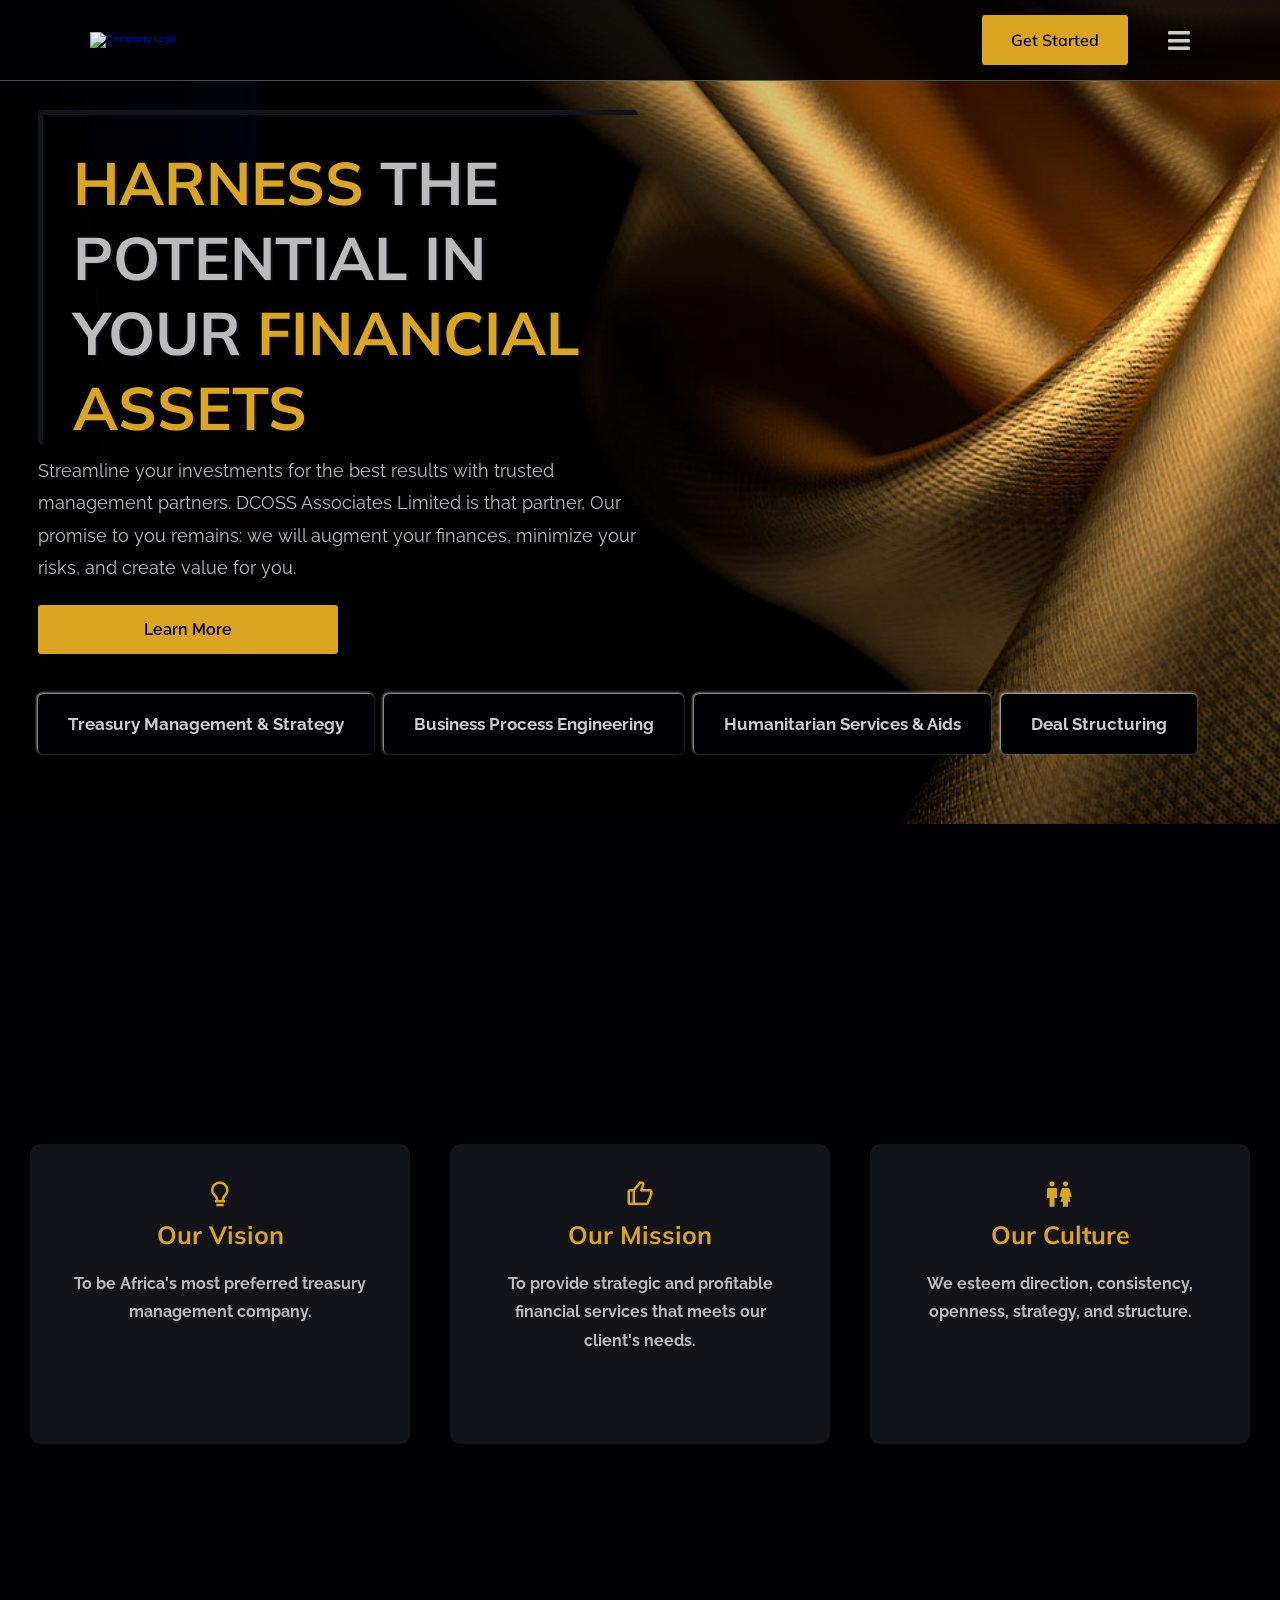
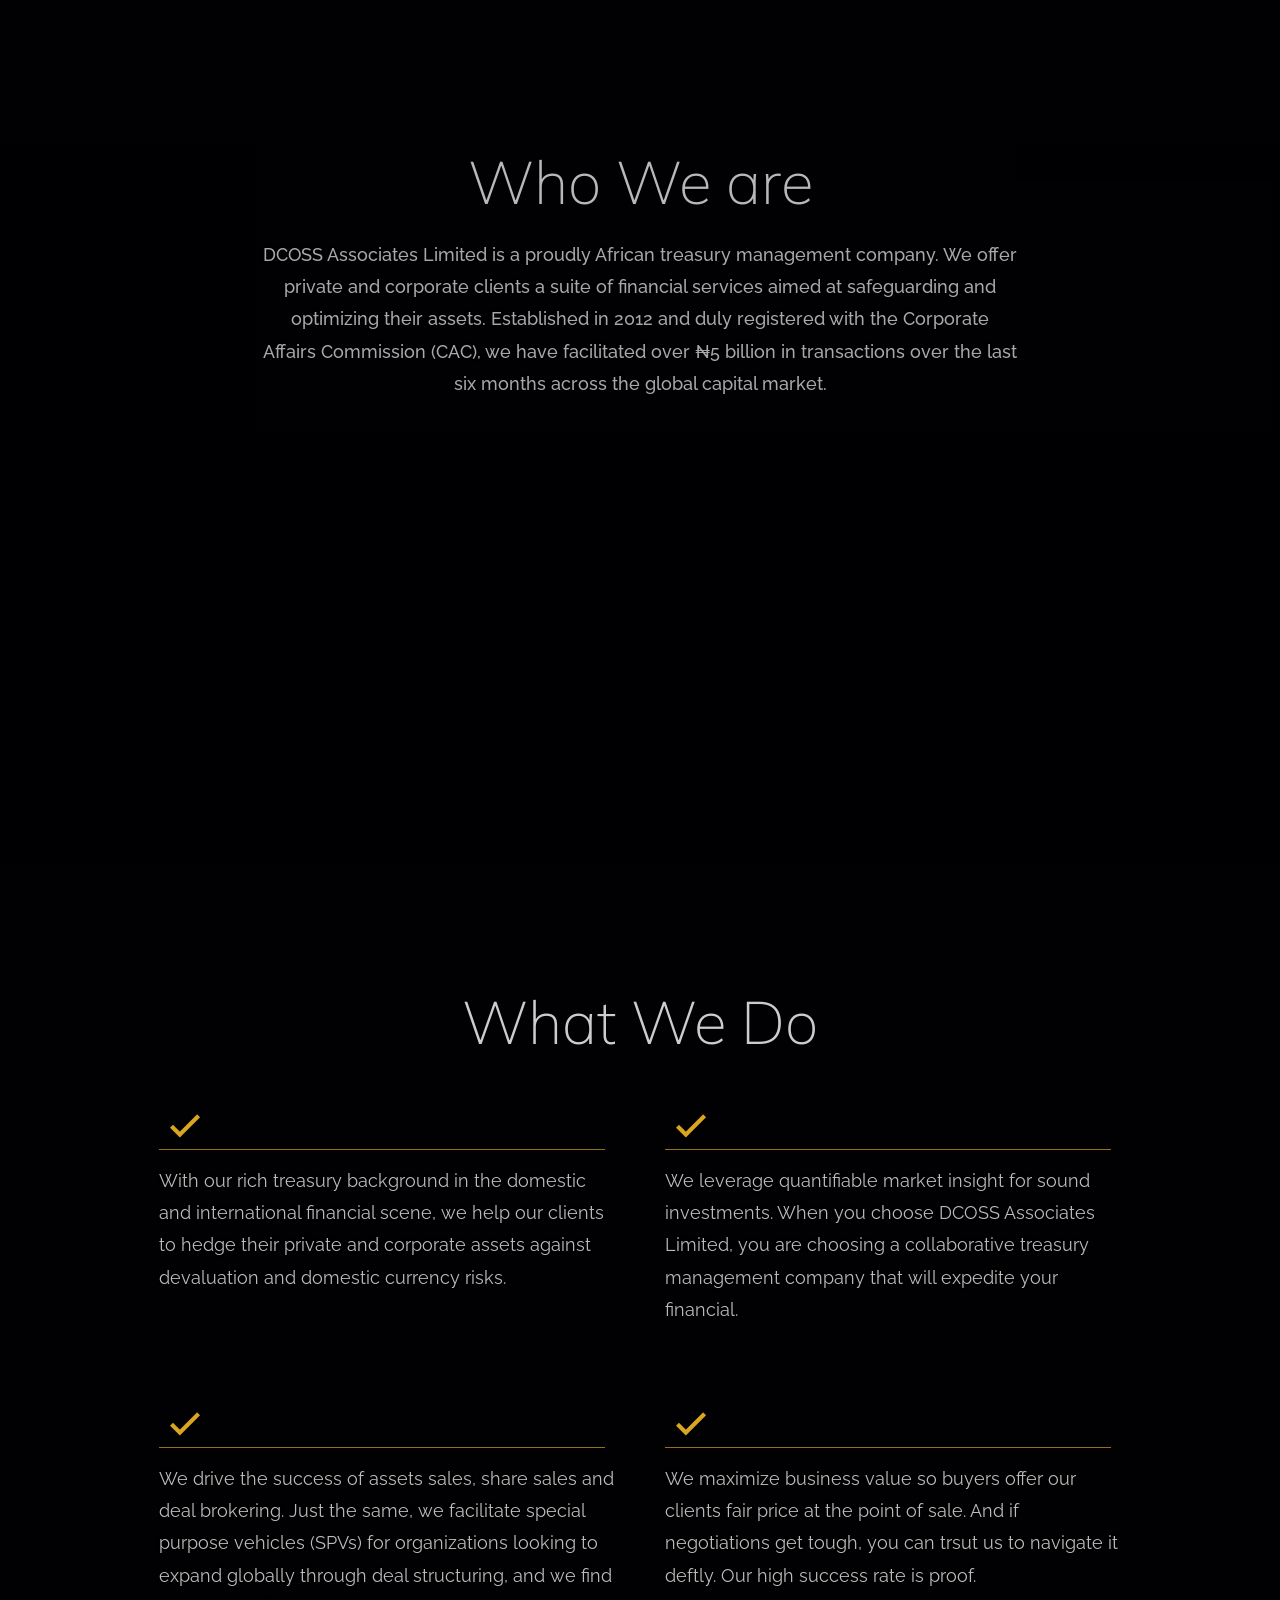
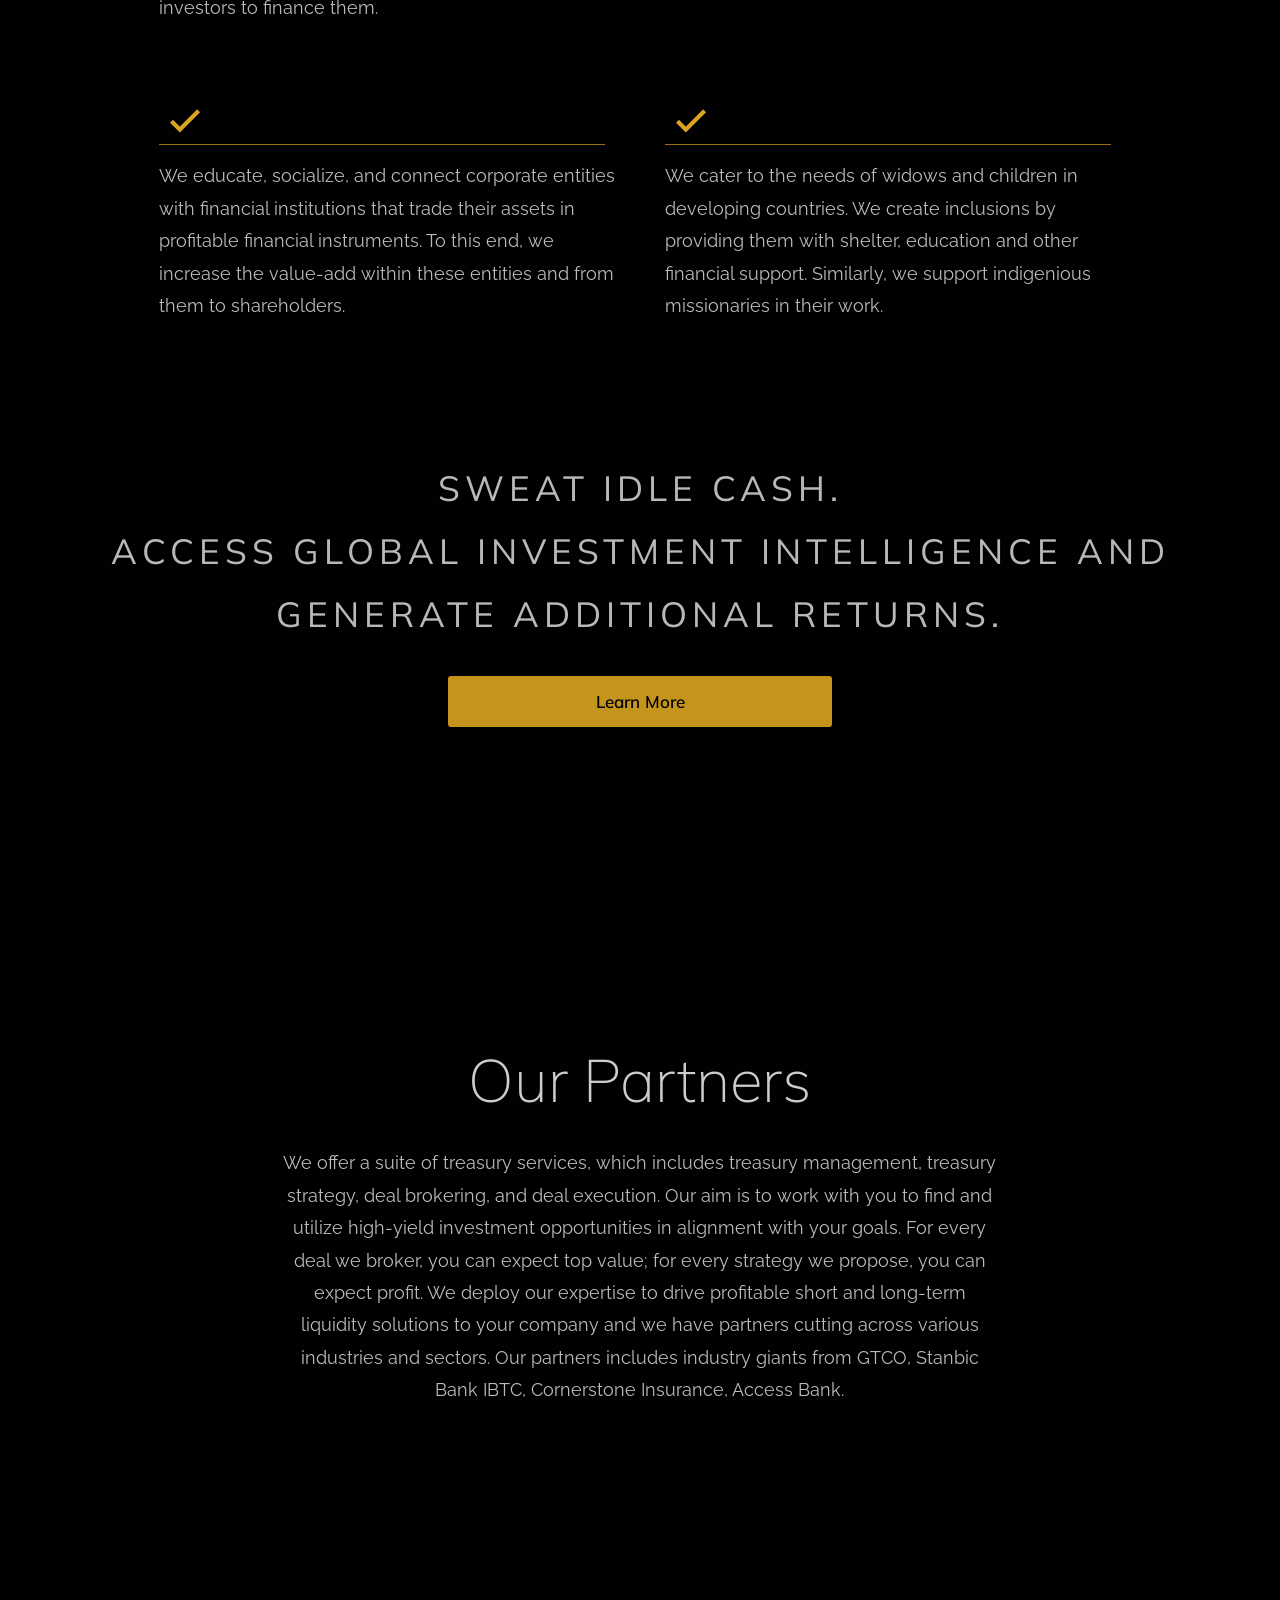
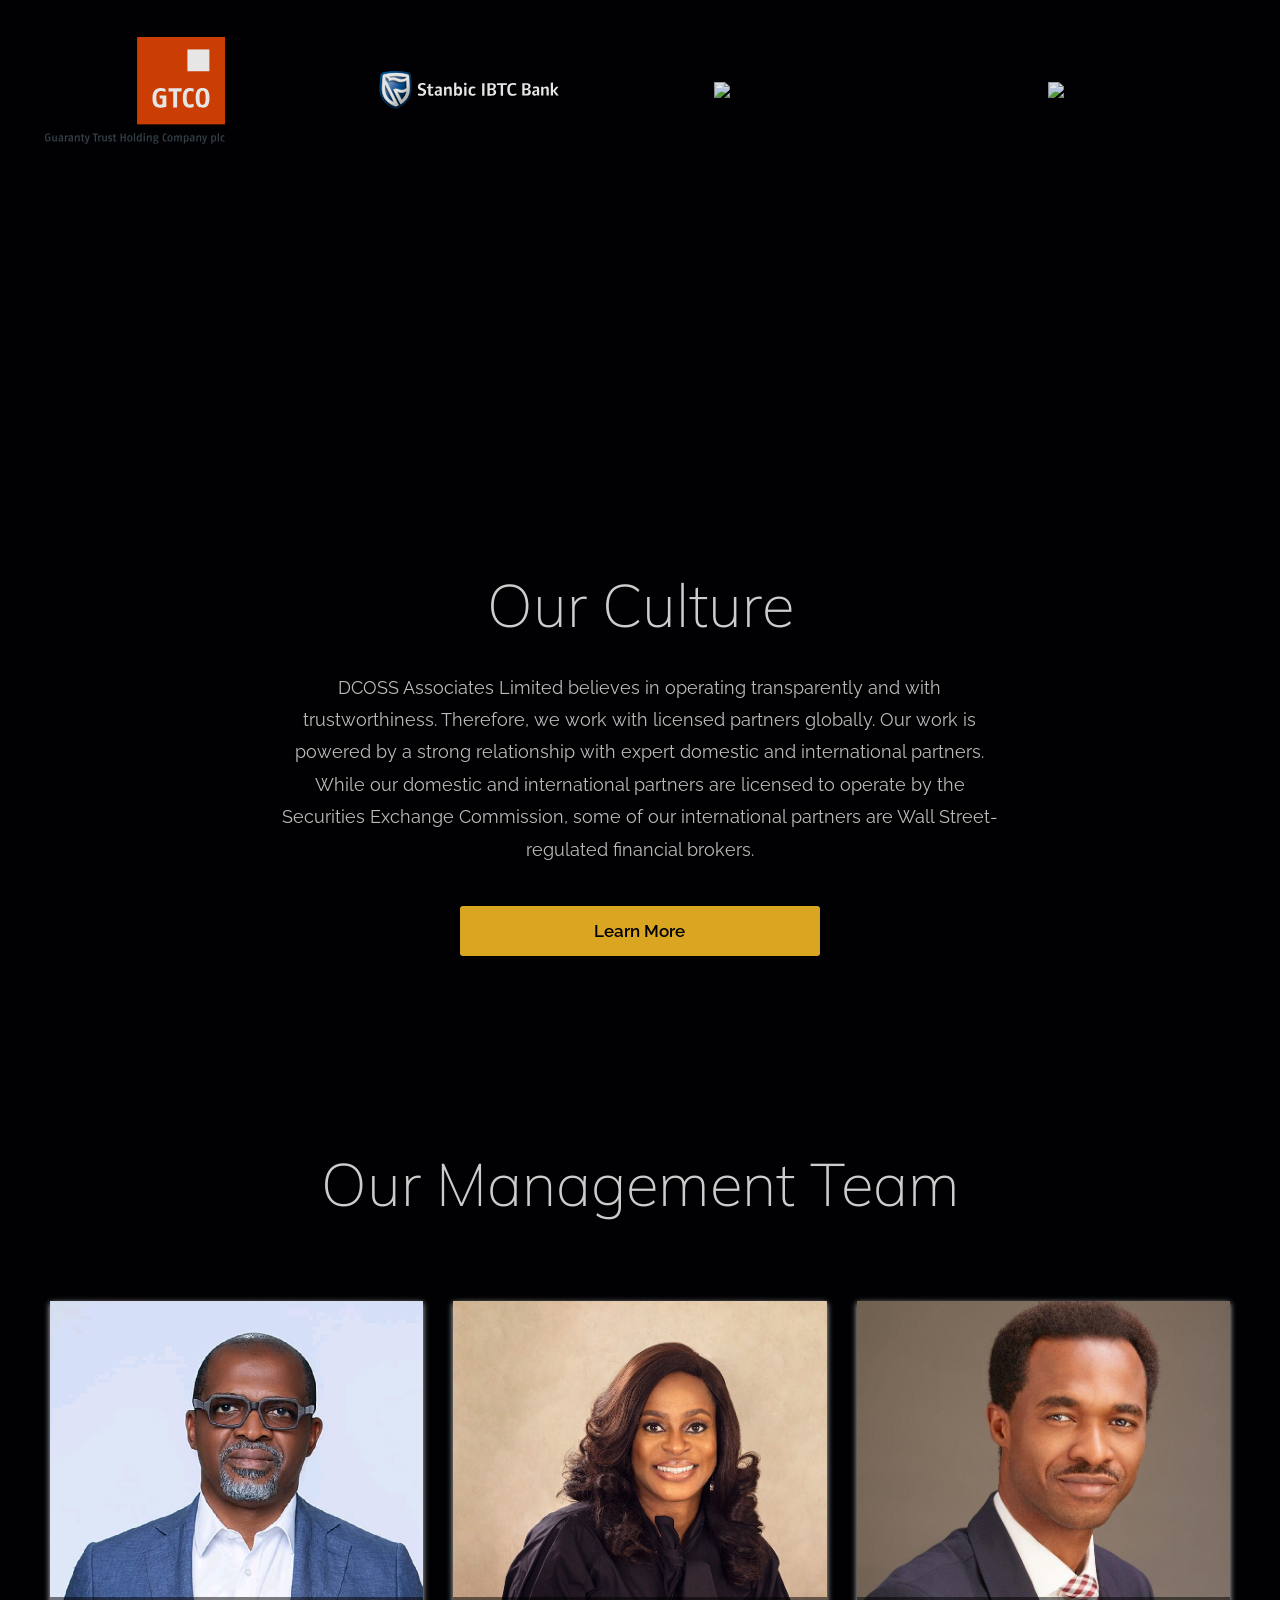
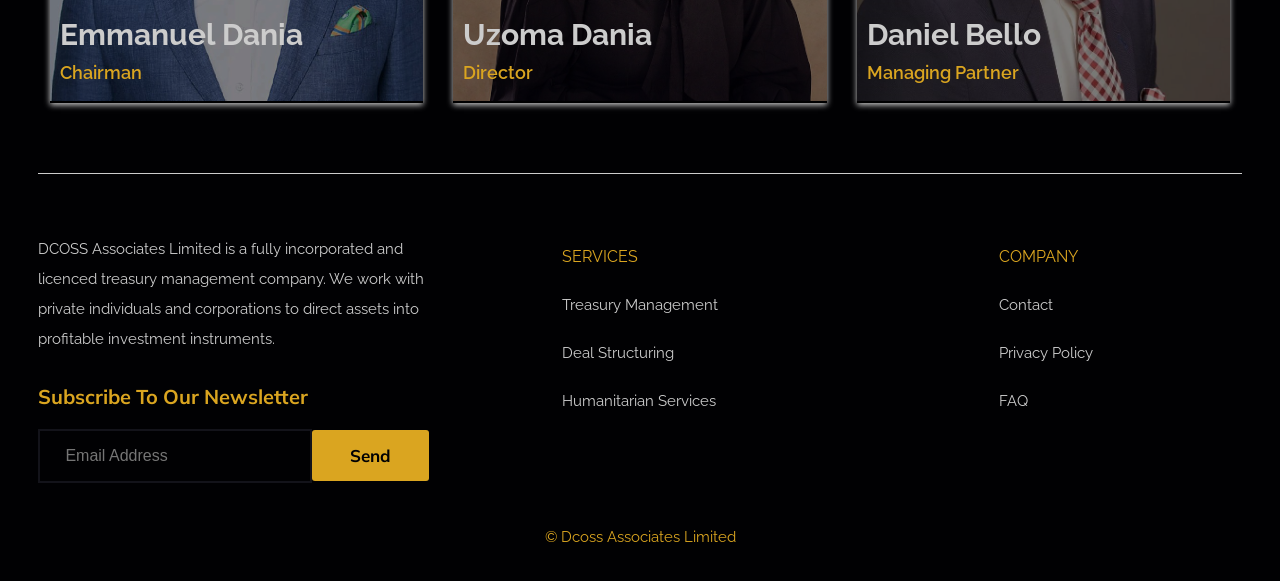
==== index.html @ e819642c "fix" ====
<!DOCTYPE html>
<html lang="en">
  <head>
    <meta charset="UTF-8" />
    <meta http-equiv="X-UA-Compatible" content="IE=edge" />
    <meta name="viewport" content="width=device-width, initial-scale=1.0" />
    <title>Home - DCOSS Associates Limited</title>

    <!-- FAVICON -->
    <link
      rel="shortcut icon"
      href="https://i.ibb.co/5c5N3TT/favicon-32x32.png"
      type="image/x-icon"
    />
    <!-- font awesome cdn link  -->
    <link
      rel="stylesheet"
      href="https://cdnjs.cloudflare.com/ajax/libs/font-awesome/5.15.4/css/all.min.css"
    />
    <!-- boxiconx -->
    <link
      href="https://unpkg.com/boxicons@2.1.2/css/boxicons.min.css"
      rel="stylesheet"
    />

    <!-- custom css file link  -->
    <link rel="stylesheet" href="styles.css" />
    <!-- AOS -->
    <link rel="stylesheet" href="https://unpkg.com/aos@next/dist/aos.css" />
  </head>
  <body>
    <!-- Button Tag -->
    <button onclick="topFunction()" id="myBtn" title="Go to top">
      <i class="bx bxs-chevron-up"></i>
    </button>
    <!-- header section starts  -->
    <header class="header">
      <a href="#" class="logo">
        <img src="https://i.ibb.co/BCGMv5b/dc.png" alt="Company Logo" />
      </a>

      <nav class="navbar">
        <div class="effect">
          <a href="index.html">Home</a>
          <a href="Aboutus.html">About Us</a>
          <a href="Services.html">Services</a>
          <a href="Contact.html">Contact</a>
          <div class="icons2-btn">
            <a href="Contact.html">Get Started</a>
          </div>
        </div>
      </nav>

      <div class="icons">
        <div class="fas fa-envelope" id="search-btn"></div>
        <div class="icons-btn" id="cart-btn">Get Started</div>
        <div class="fas fa-bars" id="menu-btn"></div>
      </div>

      <div class="search-form">
        <p>
          Contact
          <a href="Contact.html">teams@dcossassociates</a>
        </p>
      </div>
    </header>
    <!-- header section ends -->

    <!-- home section starts  -->
    <section class="home" id="home">
      <div class="content">
        <h3>
          <span>Harness</span> the potential in your
          <span>financial assets</span>
        </h3>
        <p>
          Streamline your investments for the best results with trusted
          management partners. DCOSS Associates Limited is that partner, Our
          promise to you remains: we will augment your finances, minimize your
          risks, and create value for you.
        </p>
        <button class="btn">Learn More</button>
      </div>
      <div class="btn-2-width">
        <a href="Treasury.html" class="btn-2">Treasury Management & Strategy</a>
        <a href="Business.html" class="btn-2">Business Process Engineering</a>
        <a href="#" class="btn-2">Humanitarian Services & Aids</a>
        <a href="Deals.html" class="btn-2">Deal Structuring</a>
      </div>
    </section>
    <!-- home section ends -->

    <div class="img-one-boxes" data-aos="fade-left">
      <div class="box">
        <i class="bx bx-bulb"></i>
        <h3>Our Vision</h3>
        <p class="box-text">
          To be Africa's most preferred treasury management company.
        </p>
      </div>
      <div class="box">
        <i class="bx bx-like"></i>
        <h3>Our Mission</h3>

        <p class="box-text">
          To provide strategic and profitable financial services that meets our
          client's needs.
        </p>
      </div>
      <div class="box">
        <i class="bx bx-male-female"></i>
        <h3>Our Culture</h3>
        <p class="box-text">
          We esteem direction, consistency, openness, strategy, and structure.
        </p>
      </div>
    </div>
    <!-- parallax one -->
    <div class="img-one">
      <div class="img-one-text">
        <div>
          <span class="border"> Who We are</span>
          <p>
            DCOSS Associates Limited is a proudly African treasury management
            company. We offer private and corporate clients a suite of financial
            services aimed at safeguarding and optimizing their assets.
            Established in 2012 and duly registered with the Corporate Affairs
            Commission (CAC), we have facilitated over &#8358;5 billion in
            transactions over the last six months across the global capital
            market.
          </p>
        </div>
      </div>
    </div>

    <section
      class="section-light"
      data-aos="fade-up"
      data-aos-easing="linear"
      data-aos-duration="1500"
    >
      <h2>What We Do</h2>

      <div class="section-light-content">
        <p>
          <i class="bx bx-check"></i>
          With our rich treasury background in the domestic and international
          financial scene, we help our clients to hedge their private and
          corporate assets against devaluation and domestic currency risks.
        </p>
        <p>
          <i class="bx bx-check"></i>
          We leverage quantifiable market insight for sound investments. When
          you choose DCOSS Associates Limited, you are choosing a collaborative
          treasury management company that will expedite your financial.
        </p>
        <p>
          <i class="bx bx-check"></i>
          We drive the success of assets sales, share sales and deal brokering.
          Just the same, we facilitate special purpose vehicles (SPVs) for
          organizations looking to expand globally through deal structuring, and
          we find investors to finance them.
        </p>
        <p>
          <i class="bx bx-check"></i>
          We maximize business value so buyers offer our clients fair price at
          the point of sale. And if negotiations get tough, you can trsut us to
          navigate it deftly. Our high success rate is proof.
        </p>
        <p>
          <i class="bx bx-check"></i>
          We educate, socialize, and connect corporate entities with financial
          institutions that trade their assets in profitable financial
          instruments. To this end, we increase the value-add within these
          entities and from them to shareholders.
        </p>
        <p>
          <i class="bx bx-check"></i>
          We cater to the needs of widows and children in developing countries.
          We create inclusions by providing them with shelter, education and
          other financial support. Similarly, we support indigenious
          missionaries in their work.
        </p>
      </div>
    </section>

    <!-- parallax two -->
    <div class="img-two">
      <div class="img-two-text">
        <p>
          Sweat idle cash. <br />
          Access global investment intelligence and generate additional returns.
        </p>
        <button class="btn">Learn More</button>
      </div>
    </div>

    <section class="section-dark">
      <h2>Our Partners</h2>
      <p>
        We offer a suite of treasury services, which includes treasury
        management, treasury strategy, deal brokering, and deal execution. Our
        aim is to work with you to find and utilize high-yield investment
        opportunities in alignment with your goals. For every deal we broker,
        you can expect top value; for every strategy we propose, you can expect
        profit. We deploy our expertise to drive profitable short and long-term
        liquidity solutions to your company and we have partners cutting across
        various industries and sectors. Our partners includes industry giants
        from GTCO, Stanbic Bank IBTC, Cornerstone Insurance, Access Bank.
      </p>
    </section>

    <!-- parallax 3/ PARTNERS SECTION -->
    <div class="img-three">
      <div class="img-three-text">
        <span>Partners</span>
        <img src="/Images/gtco.svg" alt="GT Bank Logo" />
        <img src="/Images/standard ibtc.svg" alt="Standard IBTC Bank Logo" />
        <img
          src="https://i.ibb.co/HzshDGs/corner-stone.png"
          alt="Cornerstone Insurance Logo"
        />
        <img
          src="https://i.ibb.co/BGTQLcR/access-bank.webp"
          alt="Access Bank Logo"
          class="access"
        />
      </div>
    </div>

    <section class="section-dark">
      <h2>Our Culture</h2>
      <p class="section-dark-title">
        DCOSS Associates Limited believes in operating transparently and with
        trustworthiness. Therefore, we work with licensed partners globally. Our
        work is powered by a strong relationship with expert domestic and
        international partners. While our domestic and international partners
        are licensed to operate by the Securities Exchange Commission, some of
        our international partners are Wall Street-regulated financial brokers.
      </p>
      <div class="section-dark-link">
        <button class="btn">Learn More</button>
      </div>
    </section>
    <!-- Parralax Section Ends-->

    <!-- SECTION LEADERS -->
    <div class="wrapper_header">
      <span>Our Management Team</span>
    </div>
    <div class="wrapper">
      <!--membre 1-->
      <div class="membre">
        <img src="/Images/new.jpg" alt="" />

        <div class="info">
          <h5 class="name">Emmanuel Dania</h5>
          <p class="job">Chairman</p>
        </div>

        <div class="overly top">
          <div class="middle">
            <!-- <h5 class="name">Emmanuel Dania</h5>
            <p class="job">Chairman</p> -->
            <p class="text">
              Mr Emmanuel Dania is the CEO of AmouroG Oil & Gas and the co-
              founder of Astral Media an augmented reality branding company for
              presidential campaign which won an award for the best technology
              solution for 2015 Presidential Election at the Silicon valley. He
              is a member on the board of many companies and brings his wealth
              of experience to the growth of these organisations.
            </p>

            <div class="social-icones">
              <a href="#" class="icon">
                <i class="bx bxl-linkedin"></i>
              </a>
              <a href="#" class="icon">
                <i class="bx bx-envelope"></i>
              </a>
            </div>
          </div>
        </div>
      </div>

      <!--membre 2-->
      <div class="membre">
        <div class="img">
          <img src="/Images/partner (1).jpeg" alt="" class="img" />
        </div>
        <div class="info">
          <h5 class="name">Uzoma Dania</h5>
          <p class="job">Director</p>
        </div>
        <div class="overly left">
          <div class="middle">
            <!-- <h5 class="name">Aya Smith</h5>
            <p class="job">Web Designer</p> -->
            <p class="text">
              Mrs. Uzoma Dania holds an MBA with honors, an LLM with honors, and
              a Bachelor of Laws. She has been instrumental in improving
              business performance in a wide range of sectors, including oil and
              gas, electricity and energy, commodities, and financial services.
              She has worked with Stanbic Bank IBTC, FBN UK, and currently
              Renmoney. Her portfolio also covers regional operations, business
              development, risk management, financial analysis and management,
              team leadership, and customer service.
            </p>

            <div class="social-icones">
              <a href="https://www.linkedin.com/in/uzomadania/" class="icon">
                <i class="bx bxl-linkedin"></i>
              </a>
              <a href="#" class="icon">
                <i class="bx bx-envelope"></i>
              </a>
            </div>
          </div>
        </div>
      </div>

      <!--membre 3-->
      <div class="membre">
        <img src="/Images/Managing-partne.jpg" alt="" />

        <div class="info to-top">
          <h5 class="name">Daniel Bello</h5>
          <p class="job">Managing Partner</p>
        </div>
        <div class="overly bottom">
          <div class="middle">
            <!-- <h5 class="name">Aya Smith</h5>
            <p class="job">Web Designer</p> -->
            <p class="text">
              He is a Harvard-certified innovation and strategy manager, a
              Chartered Financial Analyst, and an award-winning Treasury dealer
              (2008). For over 12 years, he has excelled in Treasury and Finance
              matters in various Nigerian banks, having interned at UBS
              Switzerland in Foreign exchange and Treasury management. He's a
              Harvard-educated professional. Daniel is enthusiastic about
              financial analytics, he is accredited by the World Council of
              Credit Unions.
            </p>

            <div class="social-icones">
              <a href="https://www.linkedin.com/in/daniel-bello-a9b6b76b/" class="icon">
                <i class="bx bxl-linkedin"></i>
              </a>
              <a href="#" class="icon">
                <i class="bx bx-envelope"></i>
              </a>
            </div>
          </div>
        </div>
      </div>
    </div>
    <!-- SECTION LEADERS -->

    <!-- footer section starts  -->
    <section class="footer">
      <!-- GRID LAYOUT FOR FOOTER -->
      <div class="grid">
        <div class="footer_write">
          <p>
            DCOSS Associates Limited is a fully incorporated and licenced
            treasury management company. We work with private individuals and
            corporations to direct assets into profitable investment
            instruments.
          </p>

          <form action="https://formspree.io/f/xaykkoev" method="POST">
            <h3>Subscribe To Our Newsletter</h3>

            <div class="input">
              <input
                class="input-text"
                type="email"
                name="email"
                placeholder="Email Address"
                required
              />
              <button>Send</button>
            </div>
          </form>
        </div>

        <div class="grid-2">
          <ul>
            <li class="one">Services</li>
            <li>Treasury Management</li>
            <li>Deal Structuring</li>
            <li>Humanitarian Services</li>
            <!-- <li>Business Process Engineering</li> -->
          </ul>
        </div>

        <div class="grid-3">
          <ul>
            <li class="one">Company</li>
            <li><a href="/Contact.html">Contact</a></li>
            <li><a href="/privacypolicy.html">Privacy Policy</a></li>
            <li><a href="/FAQ.html">FAQ</a></li>
          </ul>
        </div>
      </div>

      <div class="credit">&#169; Dcoss Associates Limited</div>
    </section>
    <!-- footer section ends -->

    <!-- custom js file link  -->
    <script src="script.js"></script>
    <!-- AOS -->
    <script src="https://unpkg.com/aos@next/dist/aos.js"></script>
    <script>
      AOS.init({
        offset: 200,
        duration: 800,
      });
    </script>
  </body>
</html>
---- styles.css ----
@import url("https://fonts.googleapis.com/css2?family=Raleway:ital,wght@0,100;0,200;0,300;0,400;0,500;0,600;0,700;0,800;0,900;1,100;1,200;1,300;1,400;1,500;1,600;1,700;1,800;1,900&display=swap");

@import url("https://fonts.googleapis.com/css2?family=Inter:wght@300;500;700;900&family=Mulish:wght@400;500;600;700;800;900&display=swap");
:root {
  --main-color: #daa520;
  --black: #13131a;
  --bg: #010103;
  --border: 0.1rem solid rgba(255, 255, 255, 0.3);
}

* {
  margin: 0;
  padding: 0;
  box-sizing: border-box;
  outline: none;
  border: none;
  text-decoration: none;
  transition: 0.2s linear;
}

html {
  font-size: 62.5%;
  overflow-x: hidden;
  scroll-padding-top: 9rem;
  scroll-behavior: smooth;
}

html::-webkit-scrollbar {
  width: 0.8rem;
}

html::-webkit-scrollbar-track {
  background: transparent;
}

html::-webkit-scrollbar-thumb {
  background: #ccc;
  border-radius: 5rem;
}

body {
  font-family: "Raleway", sans-serif;
  background: var(--bg);
}

section {
  padding: 2rem 3%;
}

input:-webkit-autofill,
input:-webkit-autofill:hover,
input:-webkit-autofill:focus,
input:-webkit-autofill:active {
  transition: background-color 5000s ease-in-out 0s;
  -webkit-text-fill-color: #ccc !important;
}

#myBtn {
  display: none;
  position: fixed;
  bottom: 20px;
  right: 30px;
  z-index: 99;
  border: none;
  outline: none;
  background: transparent;
  color: #daa520;
  font-weight: bold;
  cursor: pointer;
  padding: 3px;
  border-radius: 50%;
  border: 1px solid #daa52099;
}

#myBtn i {
  font-size: 3.5rem;
}

#myBtn:hover {
  border: 1px solid #daa520;
  transform: scale(1.05);
}

.heading {
  text-align: center;
  color: #ccc;
  text-transform: uppercase;
  padding-bottom: 3.5rem;
  font-size: 4rem;
}

.heading h1 {
  font-family: "Mulish", sans-serif;
}

.heading span {
  color: var(--main-color);
  text-transform: uppercase;
}

.btn {
  margin-top: 1rem;
  display: inline-block;
  padding: 0.9rem 3rem;
  font-size: 1.7rem;
  font-weight: bold;
  color: #010103;
  background: var(--main-color);
  border-radius: 3px;
  cursor: pointer;
}

.btn:hover {
  background: #daa520;
}

.btn-2-width {
  align-self: center;
  width: 100%;
  margin-top: 3rem;
  margin-bottom: 5rem;
}

.btn-2 {
  margin-top: 1rem;
  margin-right: 1rem;
  display: inline-block;
  padding: 2rem 3rem;
  font-size: 1.7rem;
  font-weight: bold;
  color: #ccc;
  background: #010103;
  border-radius: 5px;
  cursor: pointer;
  box-shadow: -1px -1px 3px #ccc;
  transition: 0.3s;
}

.btn-2:hover {
  color: #010103;
  background: #bbb;
  font-weight: bold;
}

/* HEADER SECTION */

.header {
  background: #010103e6;
  display: flex;
  align-items: center;
  justify-content: space-between;
  gap: 4rem;
  padding: 1.5rem 7%;
  border-bottom: var(--border);
  position: fixed;
  top: 0;
  left: 0;
  right: 0;
  z-index: 1000;
}

.header .logo img {
  height: 6rem;
  margin-right: 9rem;
}

.header .navbar a {
  font-family: "Mulish", sans-serif;
  margin: 0 1rem;
  font-size: 1.7rem;
  color: #daa520;
}

.header .navbar a:hover {
  color: var(--main-color);
  border-bottom: 0.1rem solid var(--main-color);
  padding-bottom: 0.5rem;
}

.header .navbar .icons-btn {
  display: none;
}

.header .icons {
  display: flex;
  align-items: center;
  justify-content: center;
}

.header .icons div {
  color: #ccc;
  cursor: pointer;
  font-size: 2.5rem;
  margin-left: 2rem;
}

.header .icons div:hover {
  color: var(--main-color);
}

.header .icons .icons-btn {
  margin: 0 1rem;
  padding: 1rem 2.9rem;
  border-radius: 3px;
  font-size: 1.6rem;
  font-weight: 600;
  background-color: #ccc;
  color: #010103;
  transition: 0.2s ease;
}

.header .icons .icons-btn:hover {
  background-color: #daa520dd;
  color: #010103;
}

.header .search-form {
  position: absolute;
  top: 115%;
  right: 7%;
  background-color: #daa520;
  color: #ccc;
  display: flex;
  align-items: center;
  transform: scaleY(0);
  transform-origin: top;
  height: 35%;
  width: 25%;
  font-size: 1rem;
  color: #ccc;
  padding: 3rem 1rem;
  text-transform: none;
}

.header .search-form.active {
  transform: scaleY(1);
}

.header .search-form p {
  text-align: left;
  opacity: 1;
  color: #010103;
  font-size: 2rem;
}

.header .search-form p a {
  text-decoration: none;
  color: #010103;
  transition: 0.3s;
  padding: 0 2px;
}

.header .search-form label {
  cursor: pointer;
  font-size: 2.2rem;
  margin-right: 1.5rem;
  color: var(--black);
}

.header .search-form label:hover {
  color: var(--main-color);
}

.header .cart-items-container {
  position: absolute;
  top: 100%;
  right: -100%;
  height: calc(100vh - 9.5rem);
  width: 35rem;
  background: #bbb;
  padding: 0 1.5rem;
}

.header .cart-items-container.active {
  right: 0;
}

.header .cart-items-container .cart-item {
  position: relative;
  margin: 2rem 0;
  display: flex;
  align-items: center;
  gap: 1.5rem;
}

.header .cart-items-container .cart-item img {
  height: 6rem;
}

.header .cart-items-container .cart-item .content h3 {
  font-size: 2rem;
  color: var(--black);
  padding-bottom: 0.5rem;
}

.header .cart-items-container .btn {
  width: 100%;
  text-align: center;
}

/* HOME SECTION START */

.home {
  min-height: 100vh;
  display: flex;
  flex-direction: column;
  align-items: flex-start;
  background: url(/Images/here.jpg) no-repeat;
  background-blend-mode: darker;
  background-size: cover;
  background-position: center;
  margin-bottom: 3rem;
}

.home .content {
  max-width: 60rem;
}

.home .content h3 {
  margin-top: 9rem;
  font-size: 6rem;
  font-family: "Mulish", sans-serif;
  text-transform: uppercase;
  color: #bbb;
  text-shadow: 2px 1px 1px #13131a;
  border-left: 5px solid #13131a;
  border-top: 5px solid #13131a;
  padding-top: 30px;
  padding-left: 30px;
  border-radius: 5px;
}

.home .content h3 span {
  margin-top: 7.9rem;
  font-size: 6rem;
  text-transform: uppercase;
  color: #daa520;
  text-shadow: 2px 1px 1px #13131a;
}

.home .content p {
  font-size: 1.8rem;
  font-weight: light;
  line-height: 1.8;
  padding: 1rem 0;
  color: #bbb;
  text-shadow: 1px 1px 1px #13131a;
}

.home .content .btn {
  padding: 1.5rem 2.9rem;
  border-radius: 3px;
  font-size: 1.6rem;
  font-weight: 600;
  color: #010103;
  background-color: #bbb;
  font-family: "Raleway", sans-serif;
  transition: 0.2s ease;
}

.home .content .btn:hover {
  background-color: #daa520dd;
  color: #010103;
}

/* Image one boxes */

.img-one-boxes {
  display: flex;
  justify-content: center;
  align-items: center;
  height: 80vh;
  padding-top: 2rem;
}

.img-one-boxes .box {
  background: #13131a;
  padding: 3.5rem;
  height: 300px;
  width: 380px;
  margin: 1rem 2rem;
  border-radius: 10px;
}

.img-one-boxes .box .box-text {
  font-size: 1.6rem;
  line-height: 1.8;
  color: #bbb;
  padding-bottom: 2rem;
  width: 100%;
  font-weight: bold;
  text-align: center;
}

.img-one-boxes .box h3 {
  text-align: center;
  color: #daa520;
  font-size: 2.5rem;
  margin-bottom: 2rem;
  font-family: "Mulish", sans-serif;
}

.img-one-boxes .box i {
  margin-bottom: 1rem;
  display: block;
  text-align: center;
  font-size: 3rem;
  color: #daa520;
}

.img-one-boxes .box:hover {
  background: rgba(59, 59, 64, 0.862);
}

/* Image one  */
.img-one {
  margin-top: 10rem;
  height: auto;
}

.img-one-text {
  margin: auto 6rem;
  text-align: center;
  display: flex;
  align-items: center;
  justify-content: center;
}

.img-one-text .border {
  color: #ccc;
  font-size: 6rem;
  font-family: "Mulish", sans-serif;
  font-weight: lighter;
  text-align: justify;
}

.img-one .img-one-text img {
  width: 40%;
  height: 50%;
}

.img-one .img-one-text p {
  font-size: 1.8rem;
  color: #bbb;
  text-shadow: 0 0 3px #000;
  text-align: center;
  width: 50%;
  margin: auto auto;
  margin-top: 2rem;
  font-weight: 500;
  line-height: 1.8;
}

.section-light {
  margin-top: 3rem;
  margin-bottom: 10rem;
  background-color: #010103;
}

.section-light-content {
  width: 80%;
  margin: auto;
  display: grid;
  grid-template-columns: repeat(2, 1fr);
  gap: 5rem;
}

.section-light h2 {
  color: #ccc;
  text-align: center;
  margin-bottom: 4rem;
  font-size: 6rem;
  font-weight: lighter;
  font-family: "Mulish", sans-serif;
}

.section-light .section-light-content p {
  color: #bbb;
  text-shadow: 0 0 3px #000;
  font-size: 1.8rem;
  text-align: left;
  height: 100%;
  line-height: 1.8;
  margin-bottom: 2rem;
}

.section-light .section-light-content p i {
  display: block;
  font-size: 5rem;
  color: #daa520;
  border-bottom: 1px solid #daa520b0;
  margin-right: 1rem;
  margin-bottom: 1.5rem;
}

.section-light .section-light-content img {
  width: 100%;
  height: 100%;
  border-radius: 10px;
}

/* SECTION DARK WHAT WE OFFER & WHO WE ARE */
.section-dark {
  background-color: #010103;
  margin-top: 8rem;
  margin-bottom: 8rem;
}

.section-dark h2 {
  color: #ccc;
  padding-top: 3rem;
  text-align: center;
  padding-bottom: 3rem;
  font-size: 6rem;
  font-family: "Mulish", sans-serif;
  font-weight: lighter;
}

.section-dark p {
  color: #bbb;
  width: 50%;
  margin: auto;
  text-shadow: 0 0 3px #000;
  padding-bottom: 3rem;
  font-size: 1.8rem;
  text-align: center;
  line-height: 1.8;
  padding-left: 3rem;
  padding-right: 3rem;
}

.section-dark-link .btn {
  display: block;
  margin-left: auto;
  margin-right: auto;
  padding: 0.8rem 2.9rem;
  border-radius: 3px;
  font-size: 1.6rem;
  font-weight: 600;
  color: #010103;
  background-color: #bbb;
  font-family: "Raleway", sans-serif;
  transition: 0.2s ease;
}

.section-dark-link .btn:hover {
  background-color: #daa520dd;
  color: #010103;
}
/* PARRALAX START */
.img-one,
.img-two,
.img-three {
  position: relative;
  opacity: 0.9;
  background-position: center;
  background-size: cover;
  background-repeat: no-repeat;

  /* TO REMOVE SET TO SCROLL */
  background-attachment: fixed;
}

.img-one {
  background: #010103;
  min-height: 80vh;
}

.img-two {
  background-image: url("/Images/here.jpg");
  height: 80vh;
}

/* PARTNERS SECTIONS */
.img-three {
  background-image: url("/Images/a\ \(2\).jpg");
  height: 80vh;
}
/* PARTNERS SECTIONS */

.img-two-text {
  position: absolute;
  top: 20%;
  width: 100%;
  text-align: center;
  color: #ccc;
  text-shadow: 0 0px 3px #000;
  font-size: 3.5rem;
  letter-spacing: 5px;
  font-weight: 400;
  line-height: 1.8;
  text-transform: uppercase;
  font-family: "Mulish", sans-serif;
}
.img-two-text span {
  font-family: "Mulish", sans-serif;
}

.img-two-text .btn,
.img-three-text .btn {
  display: block;
  margin: 1rem auto;
  padding: 0.8rem 2.9rem;
  border-radius: 3px;
  font-size: 1.6rem;
  font-weight: 600;
  background-color: #ccc;
  color: #010103;
  font-family: "Mulish", sans-serif;
  transition: 0.2s ease;
}

.img-two-text .btn:hover,
.img-three-text .btn:hover {
  background-color: #daa520dd;
  color: #010103;
}

.img-two .img-two_btn:active {
  background-color: rgba(204, 204, 204, 0.411);
}

/* PARTNER SECTION */

.img-three .img-three-text img {
  width: 180px;
  height: auto;
}

/* PARTNER SECTION */
.wrapper_header {
  display: flex;
  justify-content: center;
  align-items: center;
}

.wrapper_header span {
  color: #ccc;
  padding-top: 3rem;
  text-align: center;
  margin-top: 6rem;
  padding-bottom: 3rem;
  font-size: 6rem;
  font-family: "Mulish", sans-serif;
  font-weight: lighter;
}
.wrapper img {
  width: 100%;
  height: 100%;
}

.wrapper p {
  color: #ccc;
}
.middle {
  top: 50%;
  transform: translateY(-50%);
  position: absolute;
}
.wrapper {
  display: grid;
  grid-template-columns: repeat(3, 1fr);
  grid-gap: 30px;
  padding: 50px;
}
.membre {
  box-shadow: 0px 2px 6px 0px #ccc;
  position: relative;
  overflow: hidden;
  transition: all 0.5s ease-in;
}
.membre img {
  height: 400px;
  width: 400px;
  object-fit: cover;
}
.membre .info {
  background-color: rgba(0, 0, 0, 0.5);
  padding: 20px 10px;
  position: absolute;
  bottom: 0;
  width: 100%;
  transition: all 0.5s ease-in;
}
.membre .name {
  color: #ccc;
  font-size: 30px;
  font-weight: 700;
  margin-bottom: 10px;
}
.membre .job {
  color: #daa520;
  font-size: 18px;
  font-weight: 600;
}
.membre .text {
  margin: 15px 10px 15px 0px;
  font-size: 1.6rem;
  font-family: "Mulish", sans-serif;
}
.membre .overly {
  height: 0;
  background-color: rgba(0, 0, 0, 0.5);
  padding: 0;
  position: absolute;
  width: 100%;
  display: block;
  transition: all 0.5s ease-in;
}
.membre .top {
  top: -100%;
  left: 0;
}
.membre .bottom {
  bottom: -100%;
  left: 0;
  height: 100%;
}
.membre .left {
  top: 0;
  right: -100%;
  height: 100%;
}
.membre .social-icones {
  display: inline-flex;
  position: relative;
}
.membre .social-icones .icon {
  width: 25px;
  height: 25px;
  line-height: 40px;
  background-color: #ccc;
  display: block;
  text-align: center;
  margin-right: 5px;
  color: #000;
  border-radius: 5px;
}

.membre .social-icones .icon:hover {
  background-color: #daa520;
}
.membre .social-icones .icon i {
  font-size: 25px;
}

.membre .to-top {
  bottom: 0;
  transition: all 0.5s ease-in;
}
.membre:hover .overly {
  height: 100%;
  padding: 20px 10px;
}
.membre:hover .info {
  position: absolute;
  bottom: -80px;
  padding: 0;
  transition: all 0.5s ease-in;
}
.membre:hover .top {
  top: 0;
  bottom: 0px;
}
.membre:hover .bottom {
  bottom: 0;
}
.membre:hover .left {
  right: 0;
}
.membre:hover .to-top {
  bottom: 100% !important;
  transition: all 0.5s ease-in;
}
@media screen and (max-width: 868px) {
  .wrapper {
    grid-template-columns: repeat(2, 1fr);
  }
}
@media screen and (max-width: 600px) {
  .wrapper {
    grid-template-columns: 1fr;
    padding: 20px;
  }
}
/* PARRALAX ENDS */

/* ABOUT SECTION STARTS================++++ */

.about .about-box .heading {
  padding-left: 3rem;
}

.about-box {
  margin: 8rem auto;
  padding: 1rem;
  height: 100%;
  width: 100%;
  background: #010103;
  border-bottom: 1px solid #13131a;
}

.about-box .heading {
  text-align: left;
}

.about-box-grid {
  margin-top: 3rem;
}

.about-box-grid_content {
  font-size: 1.7rem;
  color: #bbb;
  text-align: center;
  width: 55%;
  margin-left: auto;
  margin-right: auto;
  padding: 1rem 0;
  line-height: 1.8;
  text-shadow: 0 0 3px #000;
}

.core_values {
  display: block;
  margin-top: 10rem;
  font-size: 60px;
  font-weight: lighter;
  text-align: center;
  font-family: "Mulish", sans-serif;
  color: #bbb;
}

.core_values_content p {
  font-size: 1.7rem;
  color: #bbb;
  text-align: center;
  width: 45%;

  margin-left: auto;
  margin-right: auto;
  margin-top: 1rem;

  line-height: 1.8;
  text-shadow: 0 0 3px #000;
}

/* >>>>>>>>>>>>>>>>>>>>>>>>>>>>>>>>> */
.second {
  margin-top: 5rem;
}

.second .content-box {
  display: flex;
  align-items: center;
  justify-content: center;
  flex-wrap: wrap;
  text-align: center;
  color: #ccc;
  font-size: 1.7rem;
  margin: auto;
  margin-bottom: 1.5rem;
  gap: 4rem;
}

.second .content-box .content-box-box {
  font-size: 1.7rem;
  width: 43%;
  height: 340px;
  margin-bottom: 2rem;
  line-height: 1.8;
  border: 1px solid #13131a;
  margin-top: 1rem;
  padding: 5rem 5rem;
  cursor: pointer;
  background: #13131a;
  border-radius: 15px;
}

.second .content-box .content-box-box span {
  border-top: 3px solid #13131a;
  font-size: 2.5rem;
  padding-top: 3rem;
  text-align: center;
  color: #daa520;
  text-transform: uppercase;
  display: block;
  margin-bottom: 2rem;
  margin-top: 0;
  padding-top: 0;
  font-family: "Mulish", sans-serif;
}

.second .content-box .content-box-box i {
  font-size: 3rem;
  color: #daa520;
}

/* >>>>>>>>>>>>>>>>>>>>>>>>>>>>>>>>> */

.about .row {
  padding-top: 0;
  padding-bottom: 6rem;
  display: flex;
  align-items: center;
  justify-content: center;
  background: #010103;
  border-bottom: 1px solid #13131a;
  flex-wrap: wrap;
}

.about .row .image {
  flex: 1 1 45rem;
}

.about .row .image img {
  width: 90%;
  height: auto;
  margin-right: auto;
  margin-left: auto;
  border-radius: 10px;
}

.about .row .content {
  flex: 1 1 45rem;
  padding: 1rem 0;
}

.about .row .content .W {
  font-size: 2rem;
}

.about .row .content h4 {
  margin-top: 1rem;
  font-size: 2.5rem;
  color: #ccc;
  font-weight: bold;
  color: #daa520;
}

.about .row .content h5 {
  margin-top: 0.8rem;
  font-size: 1.6rem;
  color: #ccc;
  font-weight: light;
}

.about .row .content i {
  font-size: 2.2rem;
  color: #daa520;
}

.about .row .content p {
  font-size: 1.7rem;
  color: #bbb;
  padding: 1rem 0;
  line-height: 2.2;
}

.swiper {
  margin-top: 5rem;
  width: 100%;
  height: 80vh;
  position: relative;
}

.swiper-slide {
  font-size: 3.8rem !important;
  font-weight: 200;
  line-height: 1.6;
  text-align: center;
  text-transform: capitalize;
  padding: 5rem;
  color: #ccc;
  text-shadow: 0px 0px 2px #010103;
  display: flex;
  justify-content: center;
  align-items: center;
  cursor: grab;
}

.swiper-slide:active {
  cursor: grabbing;
}

.swiper-three_div {
  display: flex;
  align-items: center;
  justify-content: center;
  gap: 4rem;
}

.swiper-three_div img {
  border-radius: 5px;
  width: 45%;
  height: 100%;
}

.swiper-three_div p {
  width: 45%;
  font-family: "Mulish", sans-serif;
}

.swiper-button-prev,
.swiper-button-next {
  height: 0.5rem;
  width: 0.5rem;
}

/* SERVICES SECTION */

.menu {
  max-width: 100%;
}

.menu .heading {
  margin-top: 9rem;
  text-align: left;
  padding-left: 3rem;
}
.menu .box-container {
  display: grid;
  grid-template-columns: repeat(auto-fit, minmax(35rem, 1fr));
  gap: 1.5rem;
}

.menu .box-container .box {
  padding: 5rem;
  text-align: center;
  border: var(--border);
}

.menu .box-container .box img {
  height: 17rem;
  width: 100%;
}

.menu .box-container .box p {
  font-size: 1.7rem;
  line-height: 1.8;
  color: #ccc;
}

.menu .box-container .box h3 {
  color: #daa520;
  font-size: 2rem;
  padding: 1rem 0;
}

.menu .box-container .box a {
  padding-bottom: 0.5rem;
  padding-top: 0.5rem;
  border-bottom: 1px solid #ccc;
  color: #ccc;
  font-size: 2rem;
}

.menu .box-container .box a:hover {
  color: #daa520;
  border-bottom: 1px solid #daa520;
  border-top: 1px solid #daa520;
}

.menu .box-container .box a:active {
  color: #daa520;
}

.menu .box-container .box button {
  display: block;
  margin-left: auto;
  margin-right: auto;
  cursor: pointer;
  border-radius: 3px;
  font-size: 1.6rem;
  font-weight: 600;
  color: #010103;
  background-color: #daa520;
  font-family: "Raleway", sans-serif;
  transition: 0.2s ease;
  width: 144.9px;
  height: 50px;
}

.menu .box-container .box button:hover {
  background-color: #daa520dd;
  color: #010103;
}

/* SERVICES SWIPER PLACE */

.service {
  height: 100vh;
}

.service .service_slider {
  display: flex !important;
  flex-direction: column !important;
}

.service .swiper {
  width: 100%;
  height: 100%;
  background: #000;
}

.service .swiper-slide {
  color: #ccc;
  -webkit-box-sizing: border-box;
  box-sizing: border-box;
  padding: 40px 40px;
}

.service .parallax-bg {
  position: absolute;
  left: 0;
  top: 0;
  width: 130%;
  height: 100%;
  -webkit-background-size: cover;
  background-size: cover;
  background-position: center;
}

.service .swiper-slide .subtitle {
  font-size: 4.6rem;
  font-weight: 500;
  width: 90%;
  text-align: start;
  font-family: "Mulish", sans-serif;
}

.service .swiper-slide .subtitle span {
  color: #daa520;
  text-shadow: 1px 1px 1px #010103;
}

.service .swiper-slide .text {
  font-size: 2rem;
  font-family: "Mulish", sans-serif;
  text-shadow: 1px 1px 1px #010103;
  max-width: 58%;
  line-height: 1.3;
  text-align: start;
}

.service .swiper-slide .text p {
  line-height: 1.8;
  font-weight: 200 !important;
  margin-top: 2rem;
  text-transform: none;
}
/* MENU SERVICE SECTION ENDS */

.products .heading {
  margin-top: 9rem;
  text-align: center;
  padding-left: 3rem;
}

.products .box-container {
  display: grid;
  grid-template-columns: repeat(auto-fit, minmax(40rem, 1fr));
  gap: 1.5rem;
}

.products .box-container .box {
  text-align: center;
  padding: 2rem;
}

.products .box-container .box:hover {
  background: #13131a;
}
.products .box-container .box:hover a i {
  border: 1px solid #ccc;
  background-color: #daa520;
}

.products .box-container .box .icons a i {
  height: 5rem;
  width: 5rem;
  line-height: 5rem;
  font-size: 2.5rem;

  border-radius: 50%;
  color: #ccc;
  margin: 0.3rem;
}

.products .box-container .box .icons a i:hover {
  background: var(--main-color);
}

.products .box-container .box .image {
  padding: 2.5rem 0;
}

.products .box-container .box .image img {
  height: 351px;
  width: 380px;
  border-radius: 5px;
}

.products .box-container .box .content h3 {
  color: #ccc;
  font-size: 2.5rem;
}

.products .box-container .box .content span {
  color: #ccc;
  font-size: 2rem;
}

.products .box-container .box p {
  font-size: 1.7rem;
  color: #ccc;
  padding-top: 2rem;
}

.review .heading {
  margin-top: 9rem;
  text-align: left;
  padding-left: 3rem;
}

.review .box-container {
  display: grid;
  grid-template-columns: repeat(auto-fit, minmax(40rem, 1fr));
  gap: 1.5rem;
}

.review .box-container .box {
  text-align: center;
  padding: 3rem 2rem;
}

.review .box-container .box p {
  font-size: 1.5rem;
  line-height: 1.8;
  color: #ccc;
  padding: 2rem 0;
}

.review .box-container .box .user {
  height: 7rem;
  width: 7rem;
  border-radius: 50%;
  object-fit: cover;
}

.review .box-container .box h3 {
  padding: 1rem 0;
  font-size: 2rem;
  color: #ccc;
}

.review .box-container .box .quote {
  height: 3rem;
  width: 3rem;
}

/* CONTACT SECTION */
.contact .heading {
  margin-top: 9rem;
  text-align: left;
  padding-left: 3rem;
  font-family: "Mulish", sans-serif;
}

.contact .row-content p span {
  color: #daa520;
  font-size: 3rem;
  text-transform: capitalize;
  font-family: "Mulish", sans-serif;
}
.contact .row-content {
  display: flex;
  justify-content: center;
  align-items: center;
  margin-bottom: 5rem;
  gap: 25px;
}

.contact .row-content img {
  width: 600px;
  height: 450px;
}

.contact .row-content p {
  width: 100%;
  color: #ccc;
  font-size: 1.6rem;
  text-align: center;
  line-height: 1.5;
}

.contact .row {
  display: flex;
  background: #010103;
  flex-wrap: wrap;
  gap: 1rem;
}

.contact .row iframe {
  height: auto;
  margin: 11.3rem auto;
}

.contact .row .map {
  flex: 1 1 45rem;
  width: 100%;
  object-fit: cover;
}

.contact .row form {
  flex: 1 1 45rem;
  padding: 5rem 2rem;
  text-align: center;
}

.contact .row form h3 {
  text-transform: uppercase;
  font-size: 3.5rem;
  color: #daa520;
  font-family: "Mulish", sans-serif;
}

.contact .row form .inputBox {
  display: flex;
  align-items: center;
  margin-top: 2rem;
  margin-bottom: 2rem;
  background: transparent;
  border: var(--border);
}

.contact .row form .inputBox span {
  color: #ccc;
  font-size: 2rem;
  padding-left: 2rem;
  padding-right: 0.5rem;
}

.contact .row form .inputBox:nth-child(3) span {
  padding-right: 0;
}

.contact .row form .inputBox input {
  width: 100%;
  padding: 2rem;
  font-size: 1.7rem;
  color: #ccc;
  text-transform: none;
  background: none;
}

.contact .row form .inputBox select {
  width: 95%;
  padding: 2rem;
  color: #ccc;
  text-transform: none;
  background: none;
  font-family: "Mulish", sans-serif;
  font-size: 1.6rem;
  -webkit-appearance: none;
  -moz-appearance: none;
  background: transparent;
}

.contact .row form .inputBox option:required {
  color: #000;
}

.contact .row form .inputBox option[value=""][disabled] {
  display: none;
}
.contact .row form .inputBox option {
  color: black;
  font-family: "Mulish", sans-serif;
  font-size: 1.4rem;
}

.contact .row form .inputBox textarea {
  flex-basis: 100%;
  background: transparent;
  padding: 10px 10px;
  font-size: 1.6rem;
  color: #ccc;
  resize: vertical;
}

.contact .row form .inputBox input:focus {
  background: #13131a;
}

.contact .row form .inputBox textarea:focus {
  background: #13131a;
}

::placeholder {
  font-size: 1.6rem;
}

.contact .row form .inputBox textarea::placeholder {
  font-family: "Mulish", sans-serif;
  padding-left: 6px;
  margin-top: 50px;
}

form .contact-btn {
  width: 9.1em;
  height: 3.1em;
  margin: 0 1rem;
  padding: 15px 29px;
  border-radius: 3px;
  font-size: 1.6rem;
  font-weight: 600;
  background-color: #daa520;
  color: #010103;
  transition: 0.2s ease;
  font-family: "Mulish", sans-serif;
}

form .contact-btn:hover {
  background-color: #daa520dd;
  color: #010103;
  cursor: pointer;
}
/* CONTACT END */

.blogs .heading {
  margin-top: 9rem;
  text-align: left;
  padding-left: 3rem;
}

.blogs .box-container {
  display: grid;
  grid-template-columns: repeat(auto-fit, minmax(30rem, 1fr));
  gap: 1.5rem;
  margin-bottom: 3rem;
}

.blogs .box-container .box {
  border: var(--border);
}

.blogs .box-container .box .image {
  height: 25rem;
  overflow: hidden;
  width: 100%;
}

.blogs .box-container .box .image img {
  height: 100%;
  object-fit: cover;
  width: 100%;
}
.blogs .box-container:nth-child(1) .box .image img {
  height: 100vh;
}

.blogs .box-container .box:hover .image img {
  transform: scale(1.2);
}

.blogs .box-container .box .content {
  padding: 2rem;
}

.blogs .box-container .box .content .title {
  font-size: 2.5rem;
  line-height: 1.5;
  color: #ccc;
}

.blogs .box-container .box .content .title:hover {
  color: var(--main-color);
}

.blogs .box-container .box .content span {
  color: var(--main-color);
  display: block;
  padding-top: 1rem;
  font-size: 1.7rem;
}

.blogs .box-container .box .content p {
  font-size: 1.7rem;
  line-height: 1.8;
  color: #ccc;
  padding: 1rem 0;
}

.privacy-policy {
  width: 93%;
  margin-top: 10rem;
  margin-left: auto;
  margin-right: auto;
}

.privacy-policy h1 {
  font-size: 3.5rem;
  color: #daa520;
  text-align: center;
  margin-bottom: 2rem;
}

.privacy-policy h2 {
  font-size: 2.5rem;
  color: #ccc;
  text-align: center;
  margin-bottom: 2rem;
}

.privacy-policy h3 {
  font-size: 2.25rem;
  color: #ccc;
  margin-bottom: 1rem;
  margin-top: 2rem;
}

.privacy-policy p {
  font-size: 1.8rem;
  color: #ccc;
  margin-bottom: 2rem;
  line-height: 1.8;
}

.FAQ {
  width: 93%;
  margin-top: 10rem;
  margin-left: auto;
  margin-right: auto;
}

.FAQ h1 {
  font-size: 3.5rem;
  color: #ccc;
  text-align: center;
  margin-bottom: 2rem;
}

.FAQ h2 {
  font-size: 2.5rem;
  color: #ccc;
  text-align: center;
  margin-bottom: 2rem;
}

.FAQ .FAQ-content {
  margin-bottom: 1rem;
  border: 1px solid #aaa;
  padding: 3rem;
}

.FAQ .FAQ-content h3 {
  font-size: 2.25rem;
  color: #ccc;
  padding-bottom: 1rem;
  margin-bottom: 2rem;
  border-bottom: 1px solid #aaa;
}

.FAQ .FAQ-content p {
  font-size: 1.8rem;
  line-height: 1.8;
  color: #ccc;
  margin-bottom: 2rem;
}

.FAQ .more-question {
  text-align: center;
  font-size: 2.25rem;
  color: #ccc;
  padding-bottom: 1rem;
  margin-bottom: 2rem;
  margin-top: 5rem;
}

.FAQ button {
  display: flex;
  flex-wrap: nowrap;
  align-items: center;
  justify-content: center;
  padding: 0.9rem 3rem;
  width: 150px;
  margin-left: auto;
  margin-right: auto;
  font-size: 1.7rem;
  background: #daa520;
  border-radius: 3px;
  cursor: pointer;
}

.FAQ button:hover {
  letter-spacing: 0.1rem;
  background: hsla(43, 74%, 49%, 0.807);
}

.FAQ button a {
  color: #010103;
  font-size: 2rem;
}

.treasury {
  margin-top: 10rem;
  width: 94%;
  margin-left: auto;
  margin-right: auto;
}

.treasury .content {
  color: #ccc;
}

.treasury .content a {
  font-size: 1.6rem;
}

.treasury img {
  margin-top: 6.8rem;
  padding: 5px;
  width: 45%;
  float: right;
  border-radius: 10px;
}
.treasury .content p {
  text-align: justify;
  font-size: 1.6rem;
  line-height: 1.5;
  margin-bottom: 1rem;
  padding: 0;
}

.treasury .content h2 {
  font-size: 3.5rem;
  margin-bottom: 2rem;
  text-transform: uppercase;
  text-align: center;
}

.treasury .content h2 {
  margin-top: 4rem;
}

.treasury .content h3 {
  font-size: 2.5rem;
  margin-bottom: 1rem;
  margin-top: 2rem;
  text-transform: uppercase;
}

.treasury .content h4 {
  font-size: 2rem;
  margin-bottom: 1rem;
  margin-top: 2rem;
  text-transform: capitalize;
}

.treasury .content ol {
  font-size: 1.6rem;
  margin-left: 6rem;
  line-height: 1.5;
}

.treasury .content a {
  color: #daa520;
}

.treasury .content a:hover {
  border-bottom: 1px solid #daa520;
}

/* Business process management */
.brp {
  margin-top: 10rem;
  width: 94%;
  margin-left: auto;
  margin-right: auto;
}

.brp .content {
  color: #ccc;
}

.brp .content a {
  font-size: 1.6rem;
}

.brp img {
  margin-top: 7rem;
  padding: 10px;
  width: 45%;
  float: right;
  border-radius: 10px;
}
.brp .content p {
  text-align: justify;
  font-size: 1.6rem;
  line-height: 1.5;
  margin-bottom: 1rem;
  padding: 0;
}

.brp .content h2 {
  font-size: 3.5rem;
  margin-bottom: 2rem;
  text-transform: uppercase;
  text-align: center;
}

.brp .content h2 {
  margin-top: 4rem;
}

.brp .content h3 {
  font-size: 2.5rem;
  margin-bottom: 1rem;
  margin-top: 2rem;
  text-transform: uppercase;
}

.brp .content h4 {
  font-size: 1.8rem;
  margin-bottom: 1rem;
  margin-top: 2rem;
  text-transform: capitalize;
}

.brp .content ol {
  font-size: 1.6rem;
  margin-left: 6rem;
  line-height: 1.5;
}

.brp .content a {
  color: #daa520;
}

.brp .content a:hover {
  border-bottom: 1px solid #daa520;
}

/* Deals */
.Deals {
  margin-top: 10rem;
  width: 94%;
  margin-left: auto;
  margin-right: auto;
}

.Deals .content {
  color: #ccc;
}

.Deals .content a {
  font-size: 1.6rem;
}

.Deals img {
  margin-top: 7rem;
  padding: 10px;
  width: 45%;
  float: right;
  border-radius: 10px;
}
.Deals .content p {
  text-align: justify;
  font-size: 1.6rem;
  line-height: 1.5;
  margin-bottom: 1rem;
  padding: 0;
}

.Deals .content h2 {
  font-size: 3.5rem;
  margin-bottom: 2rem;
  text-transform: uppercase;
  text-align: left;
}

.Deals .content h2 {
  margin-top: 4rem;
}

.Deals .content h3 {
  font-size: 2.5rem;
  margin-bottom: 1rem;
  margin-top: 2rem;
  text-transform: uppercase;
}

.Deals .content h4 {
  font-size: 1.8rem;
  margin-bottom: 1rem;
  margin-top: 2rem;
  text-transform: capitalize;
}

.Deals .content ol {
  font-size: 1.6rem;
  margin-left: 6rem;
  line-height: 1.5;
}

.Deals .content a {
  color: #daa520;
}

.Deals .content a:hover {
  border-bottom: 1px solid #daa520;
}

/* BizMgt */
.BizMgt {
  margin-top: 10rem;
  width: 94%;
  margin-left: auto;
  margin-right: auto;
}

.BizMgt .content {
  color: #ccc;
}

.BizMgt .content a {
  font-size: 1.6rem;
}

.BizMgt img {
  margin-top: 7rem;
  padding: 10px;
  width: 45%;
  float: right;
  border-radius: 10px;
}
.BizMgt .content p {
  text-align: justify;
  font-size: 1.6rem;
  line-height: 1.5;
  margin-bottom: 1rem;
  padding: 0;
}

.BizMgt .content h2 {
  font-size: 3.5rem;
  margin-bottom: 2rem;
  text-transform: uppercase;
  text-align: left;
}

.BizMgt .content h2 {
  margin-top: 4rem;
}

.BizMgt .content h3 {
  font-size: 2.5rem;
  margin-bottom: 1rem;
  margin-top: 2rem;
  text-transform: uppercase;
}

.BizMgt .content h4 {
  font-size: 1.8rem;
  margin-bottom: 1rem;
  margin-top: 2rem;
  text-transform: capitalize;
}

.BizMgt .content ol {
  font-size: 1.6rem;
  margin-left: 6rem;
  line-height: 1.5;
}

.BizMgt .content a {
  color: #daa520;
}

.BizMgt .content a:hover {
  border-bottom: 1px solid #daa520;
}

.BizMgt .content ol {
  font-size: 1.6rem;
  margin-left: 6rem;
  line-height: 1.5;
}

/* footer */

.footer {
  background: var(--bg);
  text-align: center;
}

.grid {
  border-top: 1px solid #ccc;
  margin-bottom: 1.8rem;
  color: #ccc;

  display: grid;
  grid-template-columns: repeat(3, 1fr);
  grid-gap: 15px;
}

.grid-2,
.grid-3 {
  display: flex;
  flex-direction: column;
  align-items: center;
  justify-content: center;
  font-size: 1.5rem;
}

.grid-2 ul .one {
  color: #daa520;
  font-size: 1.6rem;
  text-transform: uppercase;
}

.grid-3 ul .one {
  color: #daa520;
  font-size: 1.6rem;
  text-transform: uppercase;
}

.grid-2 ul li {
  list-style: none;
  margin: 3rem auto;
}

.grid-3 ul li {
  list-style: none;
  margin: 3rem auto;
}

.grid-3 ul li a {
  color: #ccc;
}

.grid-3 ul li a:hover {
  color: #daa520;
}

.grid > div p {
  padding-bottom: 3rem;
  padding-top: 6rem;
  text-align: left;
  line-height: 3rem;
  font-size: 1.5rem;
  width: 100%;
}

.grid > div {
  text-align: left;
}

.grid > div h3 {
  padding-bottom: 2rem;
  font-size: 1.5rem;
}

.grid .input {
  display: flex;
  align-items: center;
  justify-content: center;
}

.grid .input > input::placeholder {
  padding-left: 0.5rem;
}

.grid .input .input-text {
  width: 70%;
  padding: 1.5rem 2rem;
  font-size: 1.7rem;
  color: #ccc;
  text-transform: none;
  background: none;
  border: 2px solid #13131a;
}

.grid .input button {
  width: 30%;
  padding: 1.5rem 2.9rem;
  border-radius: 3px;
  font-size: 1.7rem;
  font-weight: 700;
  color: #010103;
  background-color: #daa520;
  font-family: "Mulish", sans-serif;
  transition: 0.2s ease;
}

.grid .input button:hover {
  cursor: pointer;
  background-color: #daa520dd;
}

.grid form h3 {
  font-size: 2rem;
  font-family: "Mulish", sans-serif;
  color: #daa520;
}
.footer .credit {
  margin-top: 3rem;
  font-size: 1.5rem;
  color: #daa520;
  font-weight: 400;
  padding: 1.5rem;
}

/* Phone Media Queries */
@media (max-width: 572px) {
  body {
    overflow-x: hidden;
  }

  .header {
    width: 100vw;
    font-family: "Mulish", sans-serif;
  }

  .header .icons #search-btn,
  .header .icons #cart-btn {
    display: none;
  }

  .header .navbar {
    position: absolute;
    top: 100%;
    right: -100%;
    background: #daa520;
    font-weight: 2.5rem;
    width: 30rem;
    padding-left: 3rem;
    padding-top: 3rem;
    height: calc(100vh - 9.5rem);
  }

  .header .navbar .effect {
    padding: 2rem;
    background-color: #0101033d;
    color: #ccc;
    font-weight: 800;
    height: calc(100vh - 9.5rem);
  }

  .header .navbar.active {
    right: 0;
  }

  .header .navbar a {
    color: var(--black);
    display: block;
    margin: 1.5rem;
    padding: 0.5rem;
    font-size: 2rem;
  }

  .header .navbar a:active,
  .header .navbar a:hover,
  .header .navbar a:focus {
    color: #010103;
  }

  .header .navbar .effect .icons2-btn {
    margin-top: 3rem;
    padding: 0.05rem 1rem;
    border-radius: 3px;
    font-size: 1.6rem;
    font-weight: 800;
    background-color: #ccc;
    color: #010103;
    transition: 0.2s ease;
    font-family: "Mulish", sans-serif;
    text-align: center;
  }

  .header .navbar .effect .icons2-btn:hover {
    position: relative;
    background-color: #daa520dd;
    color: #010103;
  }

  /* Home */

  .home .content h3 {
    margin-top: 15rem;
    font-size: 5rem;

    border-left: none;
    border-top: none;
    padding-top: 0;
    padding-left: 0;
    border-radius: 0;
  }

  .home .content h3 span {
    font-size: 5rem;
  }

  .home .content .btn {
    padding: 1.5rem 2.9rem;
    font-size: 1.7rem;
    font-weight: 600;
    width: 100%;
    background-color: #daa520;
  }

  .btn-2-width {
    margin-bottom: 10rem;
  }

  .img-one-boxes {
    flex-direction: column;
    margin-top: 1rem;
  }

  .img-one-boxes .box {
    margin-top: 3rem;
    width: 95%;
  }

  .img-one-text .border {
    font-size: 4rem;
  }

  .img-one .img-one-text p {
    width: 100%;
  }

  .section-light h2 {
    font-size: 4rem;
  }

  .section-light {
    margin-top: 5rem;
  }

  .section-light-content {
    display: block;
  }

  .section-light .section-light-content p {
    width: 100%;
  }

  .img-two {
    height: 100vh;
  }

  .img-two-text {
    margin-bottom: 4rem;
  }

  .img-two-text p {
    font-size: 3.5rem;
  }

  .img-two-text .btn,
  .img-three-text .btn {
    padding: 1.5rem 2.9rem;
    font-size: 1.7rem;
    width: 90%;
    background-color: #daa520;
  }

  .img-two-text .btn {
    margin-top: 3rem;
  }
  .section-dark h2 {
    font-size: 4rem;
  }

  .section-dark p {
    width: 100%;
  }

  .img-three {
    height: 85vh;
  }

  .img-three .img-three-text {
    display: flex;
    flex-direction: column;
    align-items: center;
    justify-content: center;
    gap: 2rem;
  }

  .img-three .img-three-text img {
    margin-bottom: 3rem;
  }

  .img-three .img-three-text span {
    visibility: hidden;
  }

  .section-dark-link .btn {
    padding: 1.5rem 2.9rem;
    font-size: 1.7rem;
    width: 90%;
    background-color: #daa520;
  }

  .wrapper_header span {
    font-size: 4rem;
  }

  .membre .text {
    font-size: 13px;
  }

  /* ABOUT */

  .about .about-box .heading {
    font-size: 3rem;
  }
  .about-box-grid_content {
    width: 90vw;
  }

  .core_values {
    font-size: 4rem;
    font-family: "Mulish", sans-serif;
  }

  .core_values_content p {
    width: 90vw;
  }

  .second .content-box {
    flex-direction: column;
  }

  .second .content-box .content-box-box {
    font-size: 1.7rem;
    width: 90vw;
    height: 400px;
    padding: 4rem 4rem;
    margin-bottom: 1rem;
    line-height: 1.8;
    margin-top: 1rem;
  }

  .row .content {
    text-align: center;
  }

  .row .content .image {
    width: 90vw;
  }

  .about .row .image img {
    width: 90vw;
    margin: auto;
    border-radius: 10px;
  }

  .Aboutus .swiper {
    height: 100vh;
  }

  .Aboutus .swiper .swiper-wrapper .swiper-slide .swiper-three_div {
    width: 90vw;
    display: flex;
    flex-direction: column;
    align-items: center;
    justify-content: center;
  }

  .swiper-three_div p {
    width: 100%;
  }

  .swiper-three_div img {
    width: 90vw;
    padding: 0;
    margin: 0;
    order: -1;
  }

  .swiper .swiper-button-next,
  .swiper .swiper-button-prev {
    display: none;
  }

  .row .image {
    width: 100%;
    margin: auto;
  }

  .row .image img {
    width: 100%;
    margin-right: auto;
    margin-left: auto;
  }

  /* ABOUT */
  /* SERVICES */
  .mySwiper {
    height: 100vh;
  }

  .service .swiper-slide {
    height: 100vh;
    display: flex;
    flex-direction: column;
    align-items: center;
    justify-content: center;
  }

  .service .swiper-slide .subtitle {
    font-size: 3rem;
    width: 90vw;
  }

  .service .swiper-slide .text p {
    width: 90vw;
    text-align: start;
    margin-left: -8rem;
  }

  .menu .heading {
    margin-top: 4rem;
    font-size: 3rem;
  }

  .menu .box-container .box {
    width: 90vw;
    padding: 2rem;
  }

  .menu .box-container .box img {
    height: 17rem;
    width: 100%;
  }
  /* SERVICES */

  /* CONTACT */
  .contact .heading {
    font-size: 3rem;
  }

  .contact .row-content {
    flex-direction: column;
  }

  .contact .row-content img {
    width: 90vw;
    height: auto;
  }

  iframe {
    width: 90vw;
  }

  .contact .row form h3 {
    font-size: 3rem;
  }

  .contact .row form {
    padding: 3rem 0.5rem;
    width: 95vw;
  }
  /* CONTACT */

  /* FOOTER */
  .grid {
    display: block;
  }

  .grid > div p {
    font-size: 1.8rem;
  }

  .grid .input .input-text {
    padding-top: 1.5rem;
    padding-bottom: 1.5rem;
  }

  .grid .input .input-text::placeholder {
    font-size: 1.7rem;
  }

  .grid form button {
    padding: 1.5rem 2.9rem;
    font-size: 1.7rem;
    background-color: #daa520;
  }

  .grid-2,
  .grid-3 {
    align-items: flex-start;
    font-size: 1.7rem;
  }

  .grid-2 ul .one,
  .grid-3 ul .one {
    font-size: 2rem;
  }

  .footer .credit {
    margin-top: 2rem;
    margin-bottom: 3rem;
  }
}

/* Extra */
@media (max-width: 573px), (max-width: 767px) {
  body {
    overflow-x: hidden;
  }

  .header {
    width: 100vw;
    font-family: "Mulish", sans-serif;
  }

  .header .icons #search-btn,
  .header .icons #cart-btn {
    display: none;
  }

  .header .navbar {
    position: absolute;
    top: 100%;
    right: -100%;
    background: #daa520;
    font-weight: 2.5rem;
    width: 30rem;
    padding-left: 3rem;
    padding-top: 3rem;
    height: calc(100vh - 9.5rem);
  }

  .header .navbar .effect {
    padding: 2rem;
    background-color: #0101033d;
    color: #ccc;
    font-weight: 800;
    height: calc(100vh - 9.5rem);
  }

  .header .navbar.active {
    right: 0;
  }

  .header .navbar a {
    color: var(--black);
    display: block;
    margin: 1.5rem;
    padding: 0.5rem;
    font-size: 2rem;
  }

  .header .navbar a:active,
  .header .navbar a:hover,
  .header .navbar a:focus {
    color: #010103;
  }

  .header .navbar .effect .icons2-btn {
    margin-top: 3rem;
    padding: 0.05rem 1rem;
    border-radius: 3px;
    font-size: 1.6rem;
    font-weight: 800;
    background-color: #ccc;
    color: #010103;
    transition: 0.2s ease;
    font-family: "Mulish", sans-serif;
    text-align: center;
  }

  .header .navbar .effect .icons2-btn:hover {
    position: relative;
    background-color: #daa520dd;
    color: #010103;
  }

  /* Home */

  .home .content h3 {
    margin-top: 15rem;
    font-size: 5rem;
  }

  .home .content h3 span {
    font-size: 5rem;
  }

  .home .content .btn {
    padding: 1.5rem 2.9rem;
    font-size: 1.7rem;
    font-weight: 600;
    width: 100%;
    background-color: #daa520;
  }

  .btn-2-width {
    height: 60vh;
    margin-bottom: 10rem;
    margin: auto;
    display: flex;
    align-items: center;
    justify-content: center;
    flex-direction: column;
  }

  .img-one-boxes {
    flex-direction: column;
    margin-top: 1rem;
    height: 100vh;
  }

  .img-one-boxes .box {
    margin-top: 3rem;
    width: 95%;
  }

  .img-one-text .border {
    font-size: 4rem;
  }

  .img-one .img-one-text p {
    width: 90vw;
    padding-left: 1rem;
    padding-right: 1rem;
  }

  .section-light h2 {
    font-size: 4rem;
  }

  .section-light {
    margin-top: 5rem;
  }

  .section-light-content {
    display: block;
  }

  .section-light .section-light-content p {
    width: 100%;
  }

  .img-two {
    height: 100vh;
  }

  .img-two-text {
    margin-bottom: 4rem;
  }

  .img-two-text p {
    font-size: 3.5rem;
  }

  .img-two-text .btn,
  .img-three-text .btn {
    padding: 1.5rem 2.9rem;
    font-size: 1.7rem;
    width: 90%;
    background-color: #daa520;
  }

  .img-two-text .btn {
    margin-top: 3rem;
  }
  .section-dark h2 {
    font-size: 4rem;
  }

  .section-dark p {
    width: 90vw;
    padding-left: 1rem;
    padding-right: 1rem;
  }

  .img-three {
    height: 80vh;
  }

  .img-three .img-three-text {
    display: flex;
    flex-direction: column;
    align-items: center;
    justify-content: center;
    gap: 2rem;
  }

  .img-three .img-three-text img {
    margin-bottom: 3rem;
  }

  .img-three .img-three-text span {
    color: #daa520;
    font-size: 4rem;
    margin-bottom: 2rem;
    margin-top: 2rem;
  }

  .section-dark-link .btn {
    padding: 1.5rem 2.9rem;
    font-size: 1.7rem;
    width: 90%;
    background-color: #daa520;
  }

  /* ABOUT */

  .about .about-box .heading {
    font-size: 3rem;
  }
  .about-box-grid_content {
    width: 90vw;
  }

  .core_values {
    font-size: 4rem;
    font-family: "Mulish", sans-serif;
  }

  .core_values_content p {
    width: 90vw;
  }

  .second .content-box {
    flex-direction: column;
  }

  .second .content-box .content-box-box {
    font-size: 1.7rem;
    width: 90vw;
    height: 400px;
    padding: 4rem 4rem;
    margin-bottom: 1rem;
    line-height: 1.8;
    margin-top: 1rem;
  }

  .row .content {
    text-align: center;
  }

  .row .content .image {
    width: 90vw;
  }

  .about .row .image img {
    width: 93vw;
    margin: auto;
    border-radius: 10px;
  }

  .Aboutus .swiper {
    height: 100vh;
  }

  .Aboutus .swiper .swiper-wrapper .swiper-slide .swiper-three_div {
    width: 90vw;
    display: flex;
    flex-direction: column;
    align-items: center;
    justify-content: center;
  }

  .swiper-three_div p {
    width: 100%;
  }

  .swiper-three_div img {
    width: 90vw;
    padding: 0;
    margin: 0;
    order: -1;
  }

  .swiper .swiper-button-next,
  .swiper .swiper-button-prev {
    display: none;
  }

  .row .image {
    width: 100%;
    margin: auto;
  }

  .row .image img {
    width: 100%;
    margin-right: auto;
    margin-left: auto;
  }

  /* ABOUT */
  /* SERVICES */
  .mySwiper {
    height: 100vh;
  }

  .service .swiper-slide {
    height: 100vh;
    display: flex;
    flex-direction: column;
    align-items: center;
    justify-content: center;
  }

  .service .swiper-slide .subtitle {
    font-size: 3rem;
    width: 90vw;
  }

  .service .swiper-slide .text p {
    width: 90vw;
    text-align: start;
    margin-left: -8rem;
  }

  .menu .heading {
    margin-top: 4rem;
    font-size: 3rem;
  }

  .menu .box-container .box {
    width: 90vw;
    padding: 2rem;
    margin: auto;
  }

  .menu .box-container .box img {
    height: 17rem;
    width: 100%;
  }
  /* SERVICES */

  /* CONTACT */
  .contact .heading {
    font-size: 3rem;
  }

  .contact .row {
    flex-direction: column;
  }

  .contact .row-content {
    flex-direction: column;
  }

  .contact .row-content img {
    width: 90vw;
    height: auto;
  }

  iframe {
    width: 90vw;
  }

  .contact .row form h3 {
    font-size: 3rem;
  }

  .contact .row form {
    padding: 3rem 0.5rem;
    width: 95vw;
  }
  /* CONTACT */

  /* FOOTER */
  .grid {
    display: block;
  }

  .grid > div p {
    font-size: 1.8rem;
  }

  .grid .input .input-text {
    padding-top: 1.5rem;
    padding-bottom: 1.5rem;
  }

  .grid .input .input-text::placeholder {
    font-size: 1.7rem;
  }

  .grid form button {
    padding: 1.5rem 2.9rem;
    font-size: 1.7rem;
    background-color: #daa520;
  }

  .grid-2,
  .grid-3 {
    align-items: flex-start;
    font-size: 1.7rem;
  }

  .grid-2 ul .one,
  .grid-3 ul .one {
    font-size: 2rem;
  }

  .footer .credit {
    margin-top: 2rem;
    margin-bottom: 3rem;
  }
}

/* Tablet Media Queries */
@media (min-width: 768px) {
  body {
    overflow-x: hidden;
  }

  .header {
    width: 100vw;
    font-family: "Mulish", sans-serif;
  }

  .header .icons #cart-btn {
    display: block;
  }

  .header .icons #search-btn {
    display: none;
  }

  .icons2-btn {
    display: none;
  }

  .header .icons .icons-btn {
    padding: 1.5rem 2.9rem;
    background-color: #daa520;
  }

  .header .navbar {
    position: absolute;
    top: 100%;
    right: -100%;
    background: #daa520;
    font-weight: 2.5rem;
    width: 30rem;
    padding-left: 3rem;
    padding-top: 3rem;
    height: calc(100vh - 9.5rem);
  }

  .header .navbar .effect {
    padding: 2rem;
    background-color: #0101033d;
    color: #ccc;
    font-weight: 800;
    height: calc(100vh - 9.5rem);
  }

  .header .navbar.active {
    right: 0;
  }

  .header .navbar a {
    color: var(--black);
    display: block;
    margin: 1.5rem;
    padding: 0.5rem;
    font-size: 2rem;
  }

  .header .navbar a:active,
  .header .navbar a:hover,
  .header .navbar a:focus {
    color: #010103;
  }

  .header .navbar .effect .icons2-btn {
    margin-top: 3rem;
    padding: 0.05rem 1rem;
    border-radius: 3px;
    font-size: 1.6rem;
    font-weight: 800;
    background-color: #ccc;
    color: #010103;
    transition: 0.2s ease;
    font-family: "Mulish", sans-serif;
    text-align: center;
  }

  .header .navbar .effect .icons2-btn:hover {
    position: relative;
    background-color: #daa520dd;
    color: #010103;
  }

  .home {
    min-height: 80vh;
  }

  .home .content .btn {
    width: 50%;
    background-color: #daa520;
  }

  .btn-2-width {
    display: flex;
    align-items: center;
    justify-content: center;
    flex-wrap: wrap;
  }

  .img-one-boxes {
    flex-direction: column;
    margin-top: 10rem;
    margin-bottom: 10rem;
  }

  .img-one-text .border {
    padding-top: 15rem;
  }

  .img-one .img-one-text p {
    width: 65%;
  }

  .img-two {
    height: 45vh;
  }

  .img-two-text {
    top: 10%;
  }

  .img-two-text .btn,
  .img-three-text .btn {
    padding: 1.5rem 2.9rem;
    font-size: 1.7rem;
    width: 60%;
    background-color: #daa520;
  }

  .img-three {
    height: 50vh;
  }

  .img-three .img-three-text {
    display: flex;
    flex-direction: column;
    align-items: center;
    justify-content: center;
    gap: 5rem;
    padding-top: 10rem;
    margin-bottom: 5rem;
  }

  .section-light {
    margin-top: 10rem;
    margin-bottom: 5rem;
    background-color: #010103;
  }

  .section-dark {
    margin-top: 13rem;
  }

  .section-dark p {
    width: 65%;
  }

  .section-dark-link .btn {
    padding: 1.5rem 2.9rem;
    font-size: 1.7rem;
    width: 60%;
    background-color: #daa520;
  }

  .grid form button {
    padding: 1.2rem 2.9rem;
    font-size: 1.7rem;
    width: 100%;
    background-color: #daa520;
  }

  .contact .row-content {
    flex-direction: column;
  }
}

@media (min-width: 992px) {
  .header .icons .icons-btn {
    margin: 0 2rem;
  }

  .img-three {
    height: 80vh;
  }

  .img-one-boxes {
    flex-direction: row;
  }

  .img-two-text .btn,
  .img-three-text .btn {
    width: 30%;
    margin-top: 3rem;
  }

  .img-three,
  .img-two {
    height: 50vh;
  }

  .img-three {
    margin: auto;
  }

  .img-three .img-three-text {
    display: flex;
    flex-direction: row;
    align-items: center;
    justify-content: space-around;
    margin: auto;
    margin-left: -20rem;
  }

  .section-dark-link .btn {
    width: 30%;
  }

  form {
    display: block;
  }

  .btn-2-width {
    display: flex;
    align-items: flex-start;
    justify-content: flex-start;
    flex-wrap: wrap;
  }
}
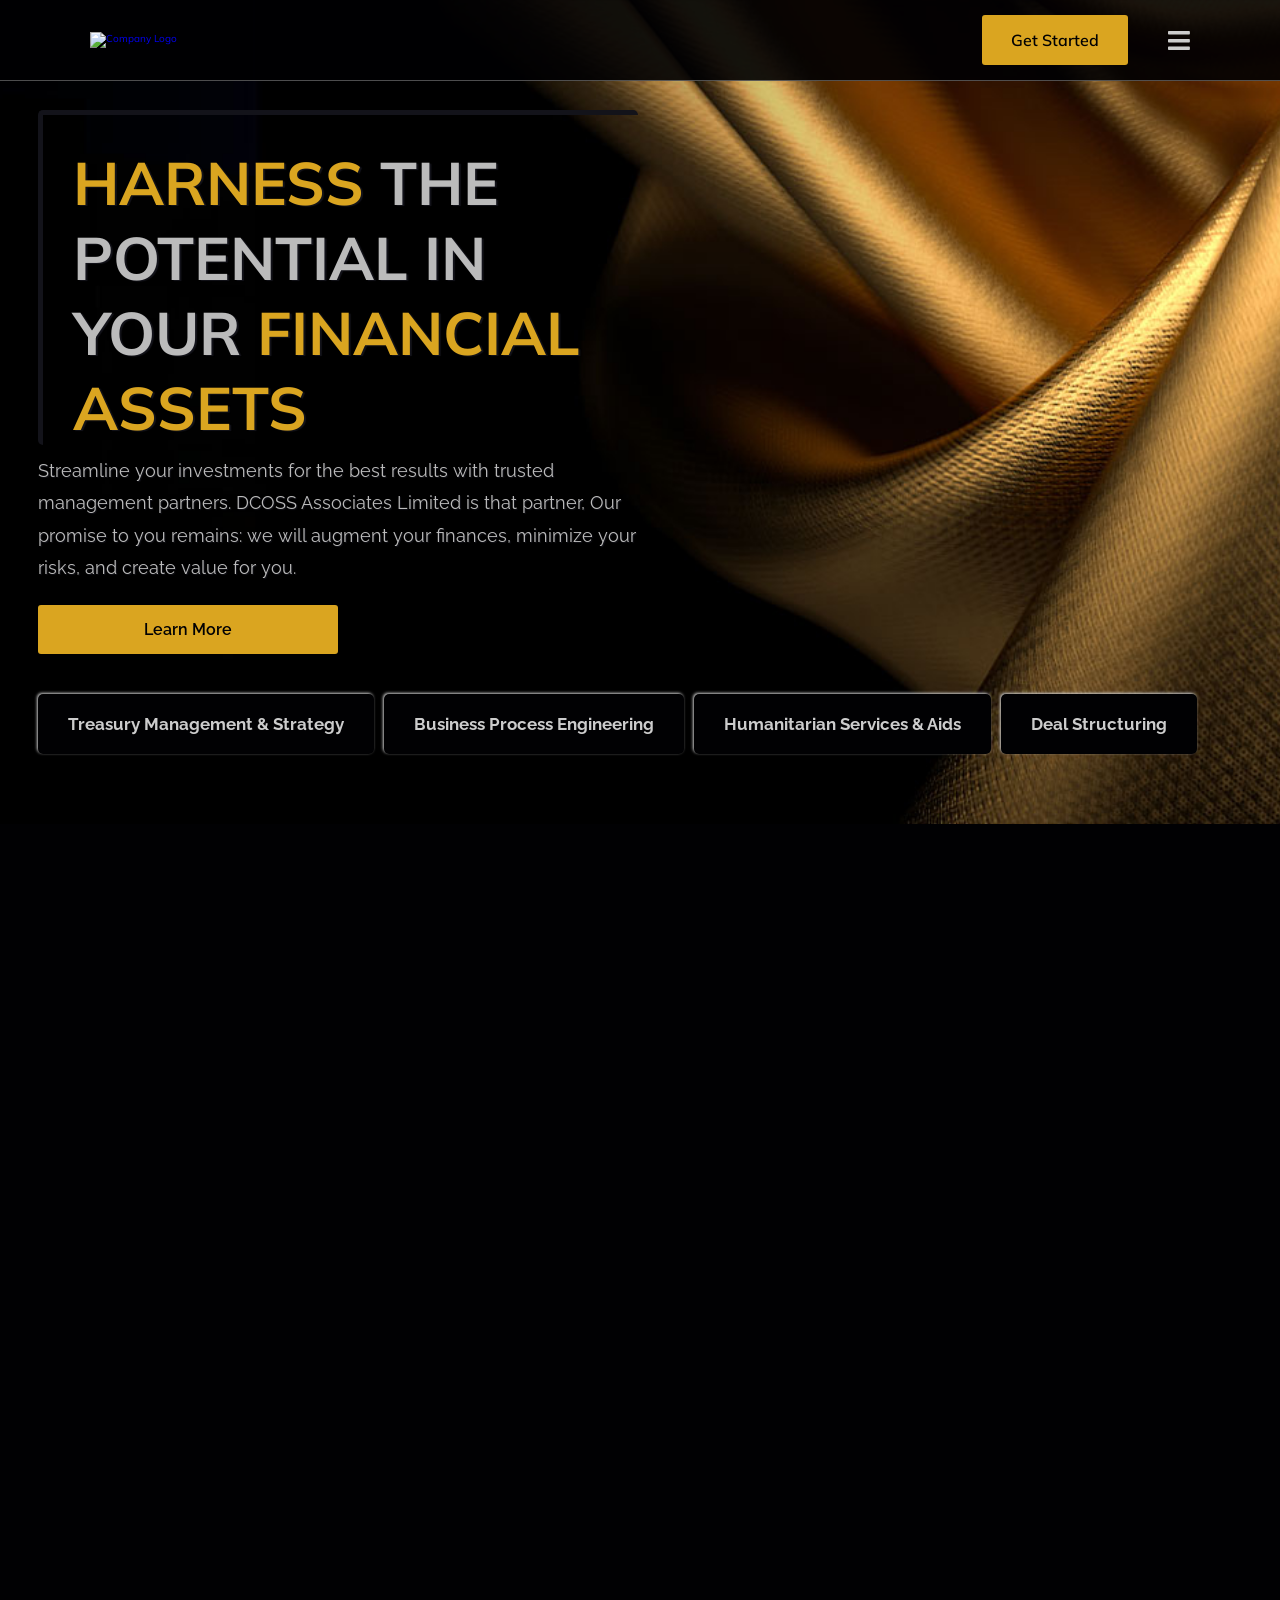
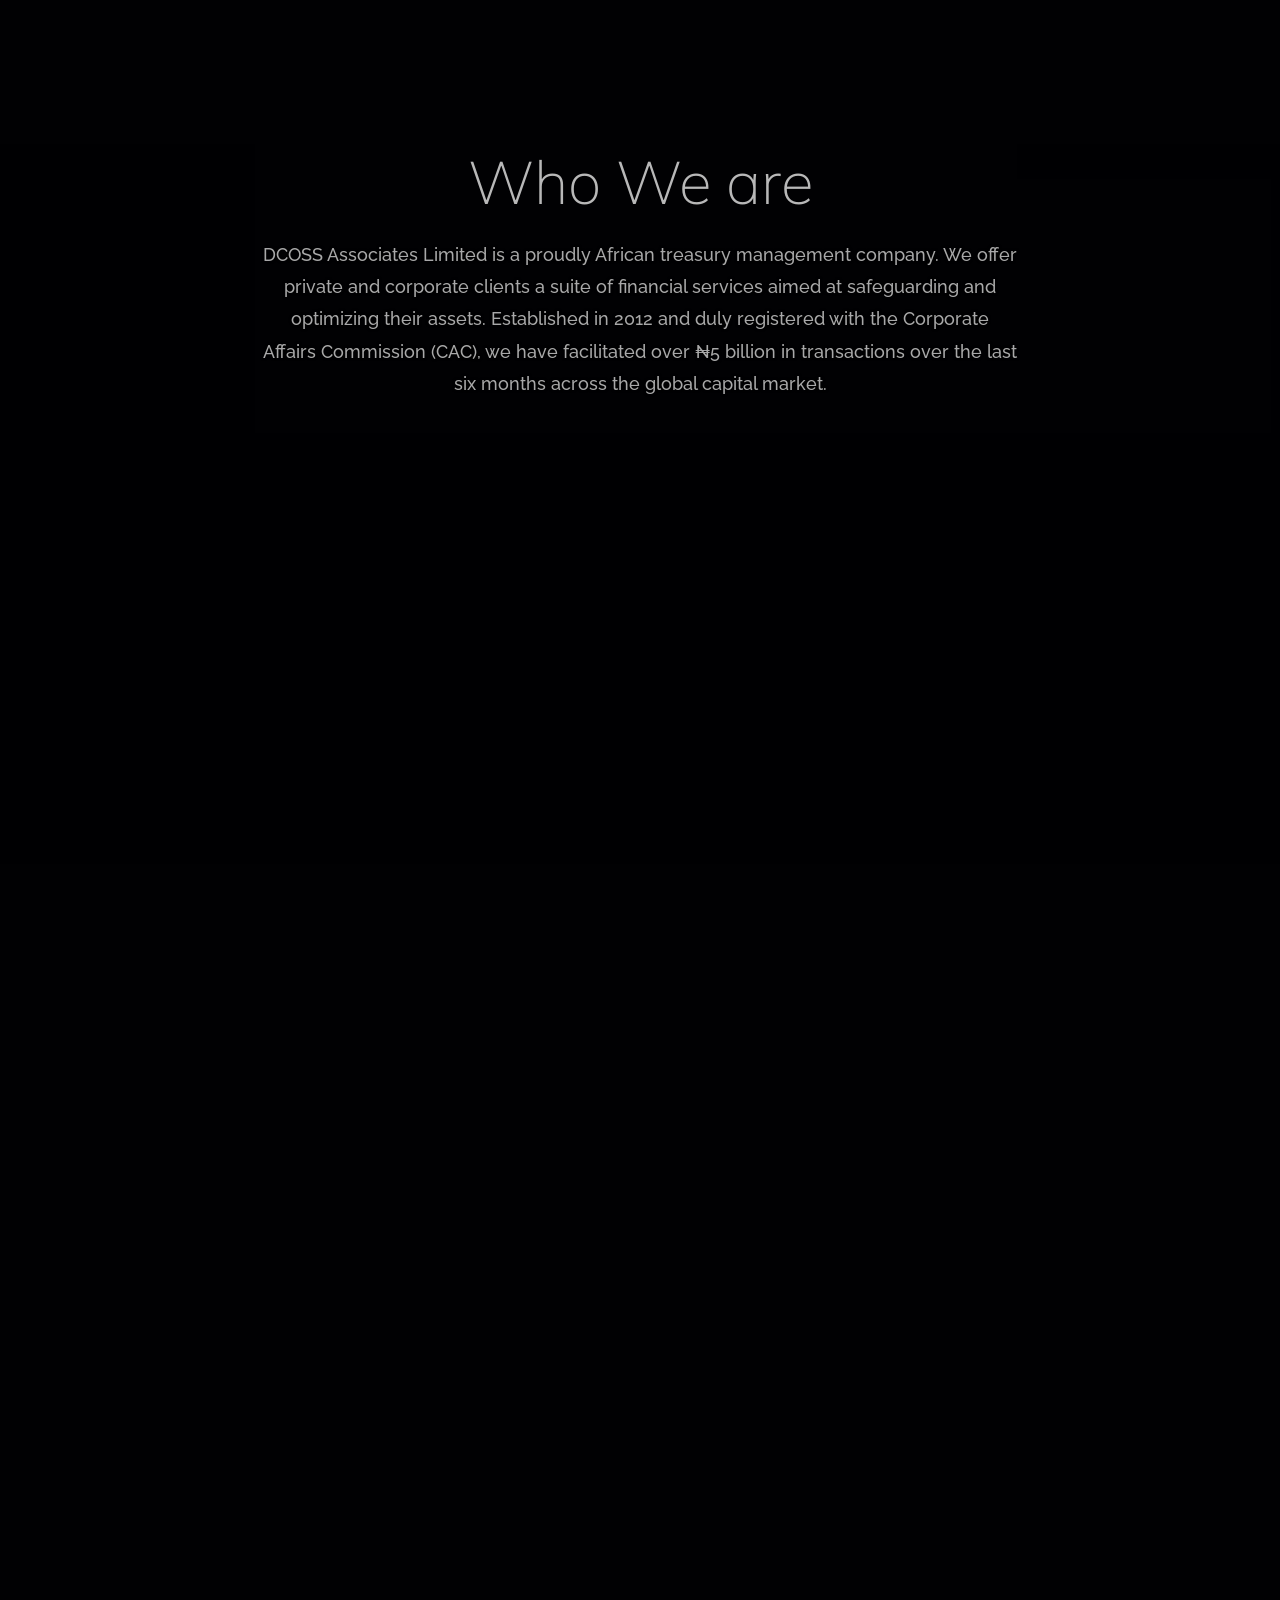
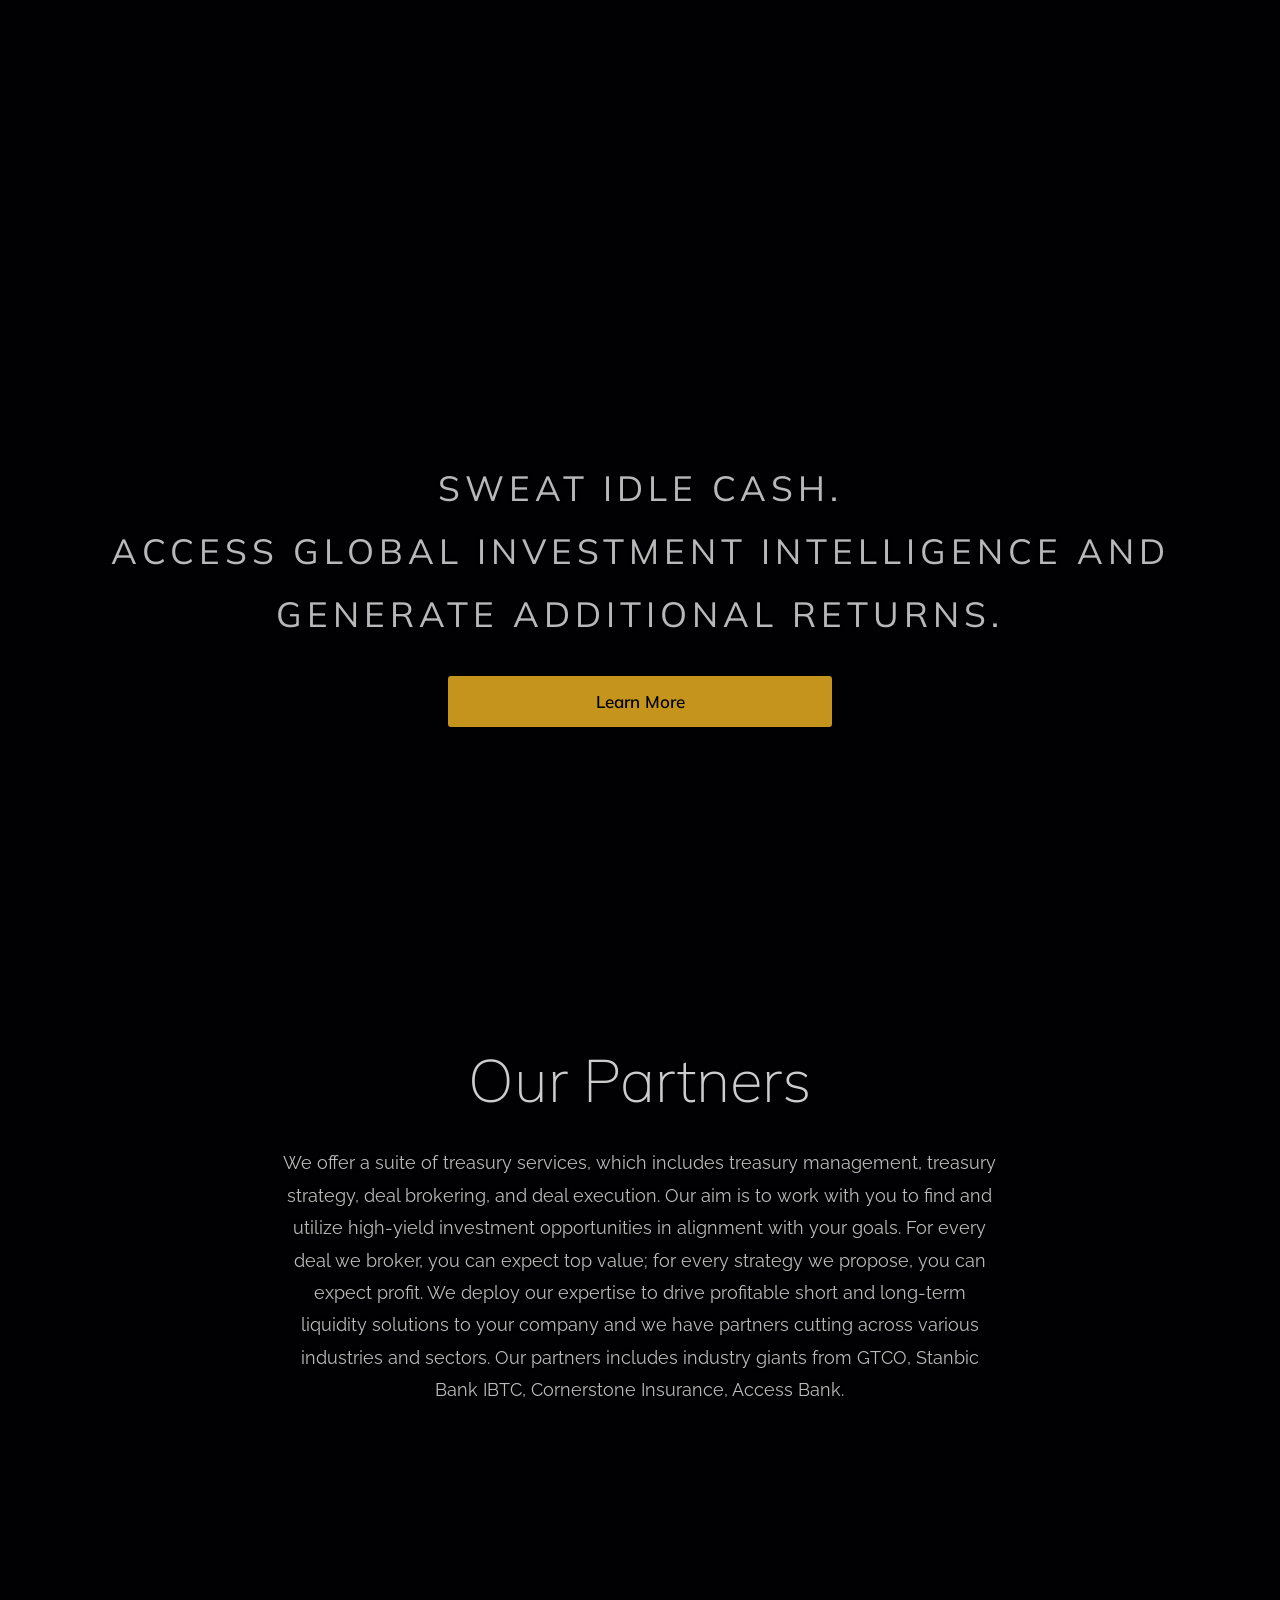
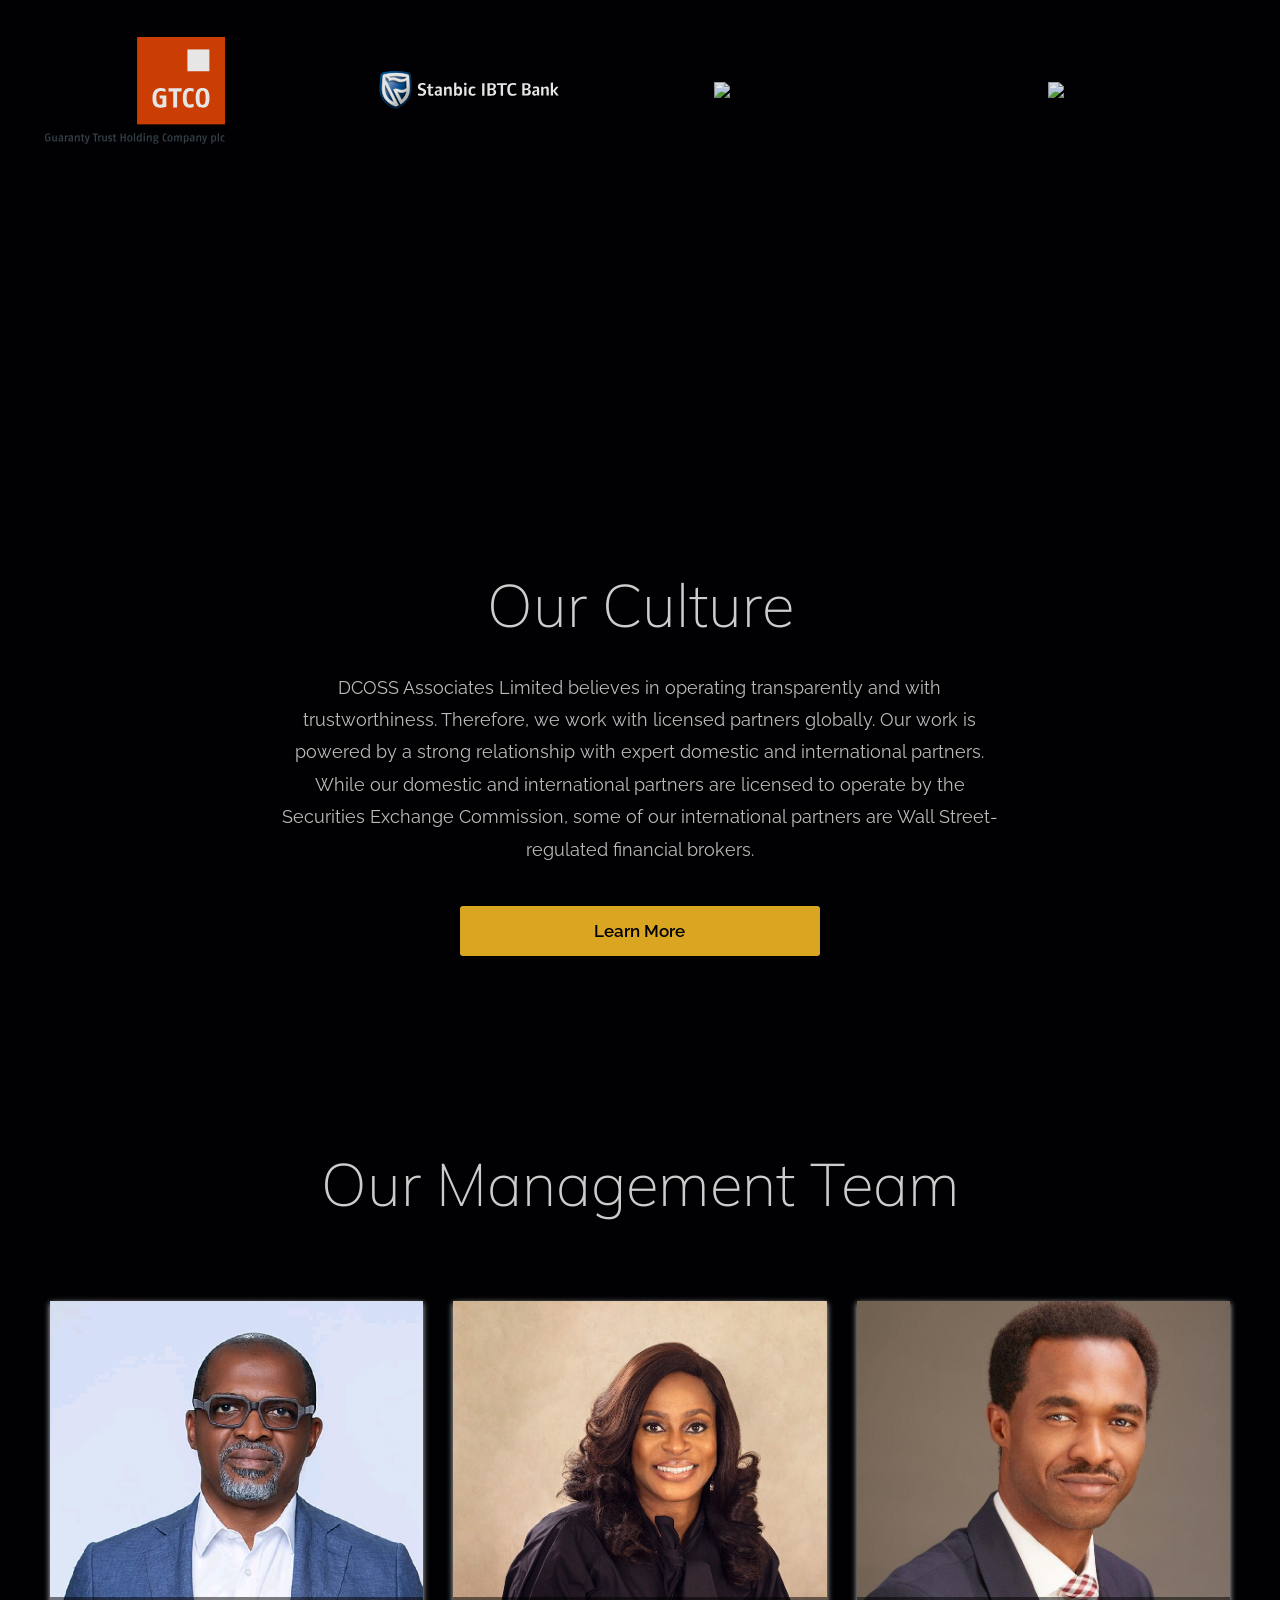
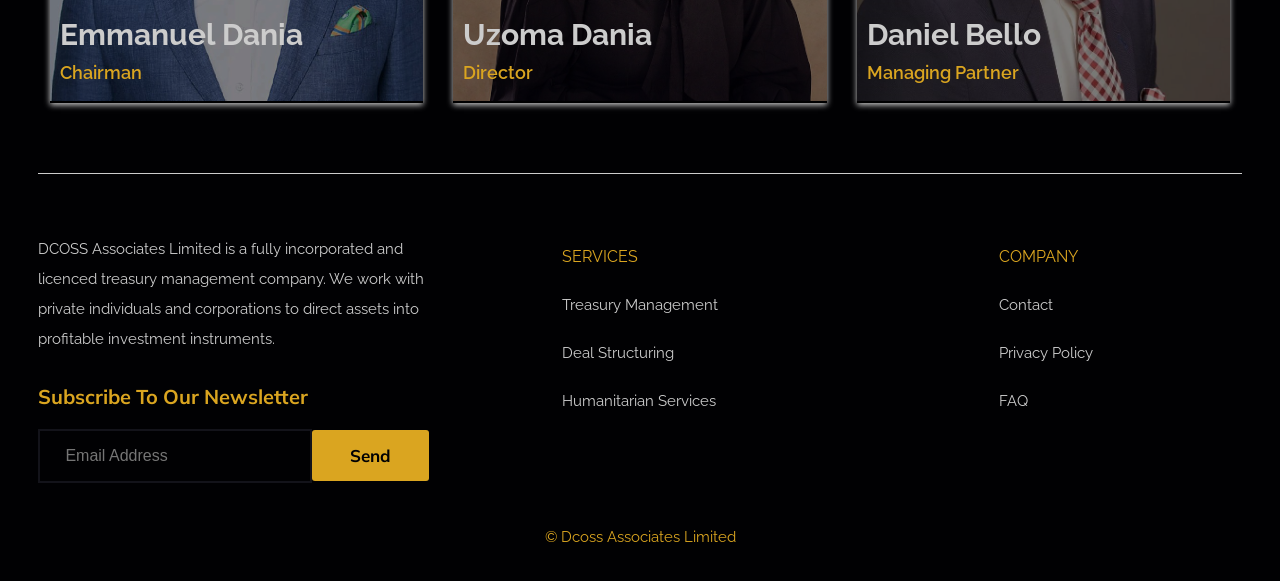
==== commit b9447d81: "fix" ====
--- a/index.html
+++ b/index.html
@@ -275,9 +275,6 @@
               <a href="#" class="icon">
                 <i class="bx bxl-linkedin"></i>
               </a>
-              <a href="#" class="icon">
-                <i class="bx bx-envelope"></i>
-              </a>
             </div>
           </div>
         </div>
@@ -311,9 +308,6 @@
               <a href="https://www.linkedin.com/in/uzomadania/" class="icon">
                 <i class="bx bxl-linkedin"></i>
               </a>
-              <a href="#" class="icon">
-                <i class="bx bx-envelope"></i>
-              </a>
             </div>
           </div>
         </div>
@@ -343,11 +337,11 @@
             </p>
 
             <div class="social-icones">
-              <a href="https://www.linkedin.com/in/daniel-bello-a9b6b76b/" class="icon">
+              <a
+                href="https://www.linkedin.com/in/daniel-bello-a9b6b76b/"
+                class="icon"
+              >
                 <i class="bx bxl-linkedin"></i>
-              </a>
-              <a href="#" class="icon">
-                <i class="bx bx-envelope"></i>
               </a>
             </div>
           </div>
--- a/styles.css
+++ b/styles.css
@@ -729,7 +729,7 @@
   width: 25px;
   height: 25px;
   line-height: 40px;
-  background-color: #ccc;
+  background-color: #daa520;
   display: block;
   text-align: center;
   margin-right: 5px;
@@ -738,7 +738,7 @@
 }
 
 .membre .social-icones .icon:hover {
-  background-color: #daa520;
+  background-color: #daa520dd;
 }
 .membre .social-icones .icon i {
   font-size: 25px;
@@ -781,6 +781,15 @@
   .wrapper {
     grid-template-columns: 1fr;
     padding: 20px;
+  }
+
+  .membre img {
+    width: 100%;
+    height: 100%;
+  }
+
+  .wrapper .membre:nth-child(2) img {
+    height: 300px;
   }
 }
 /* PARRALAX ENDS */
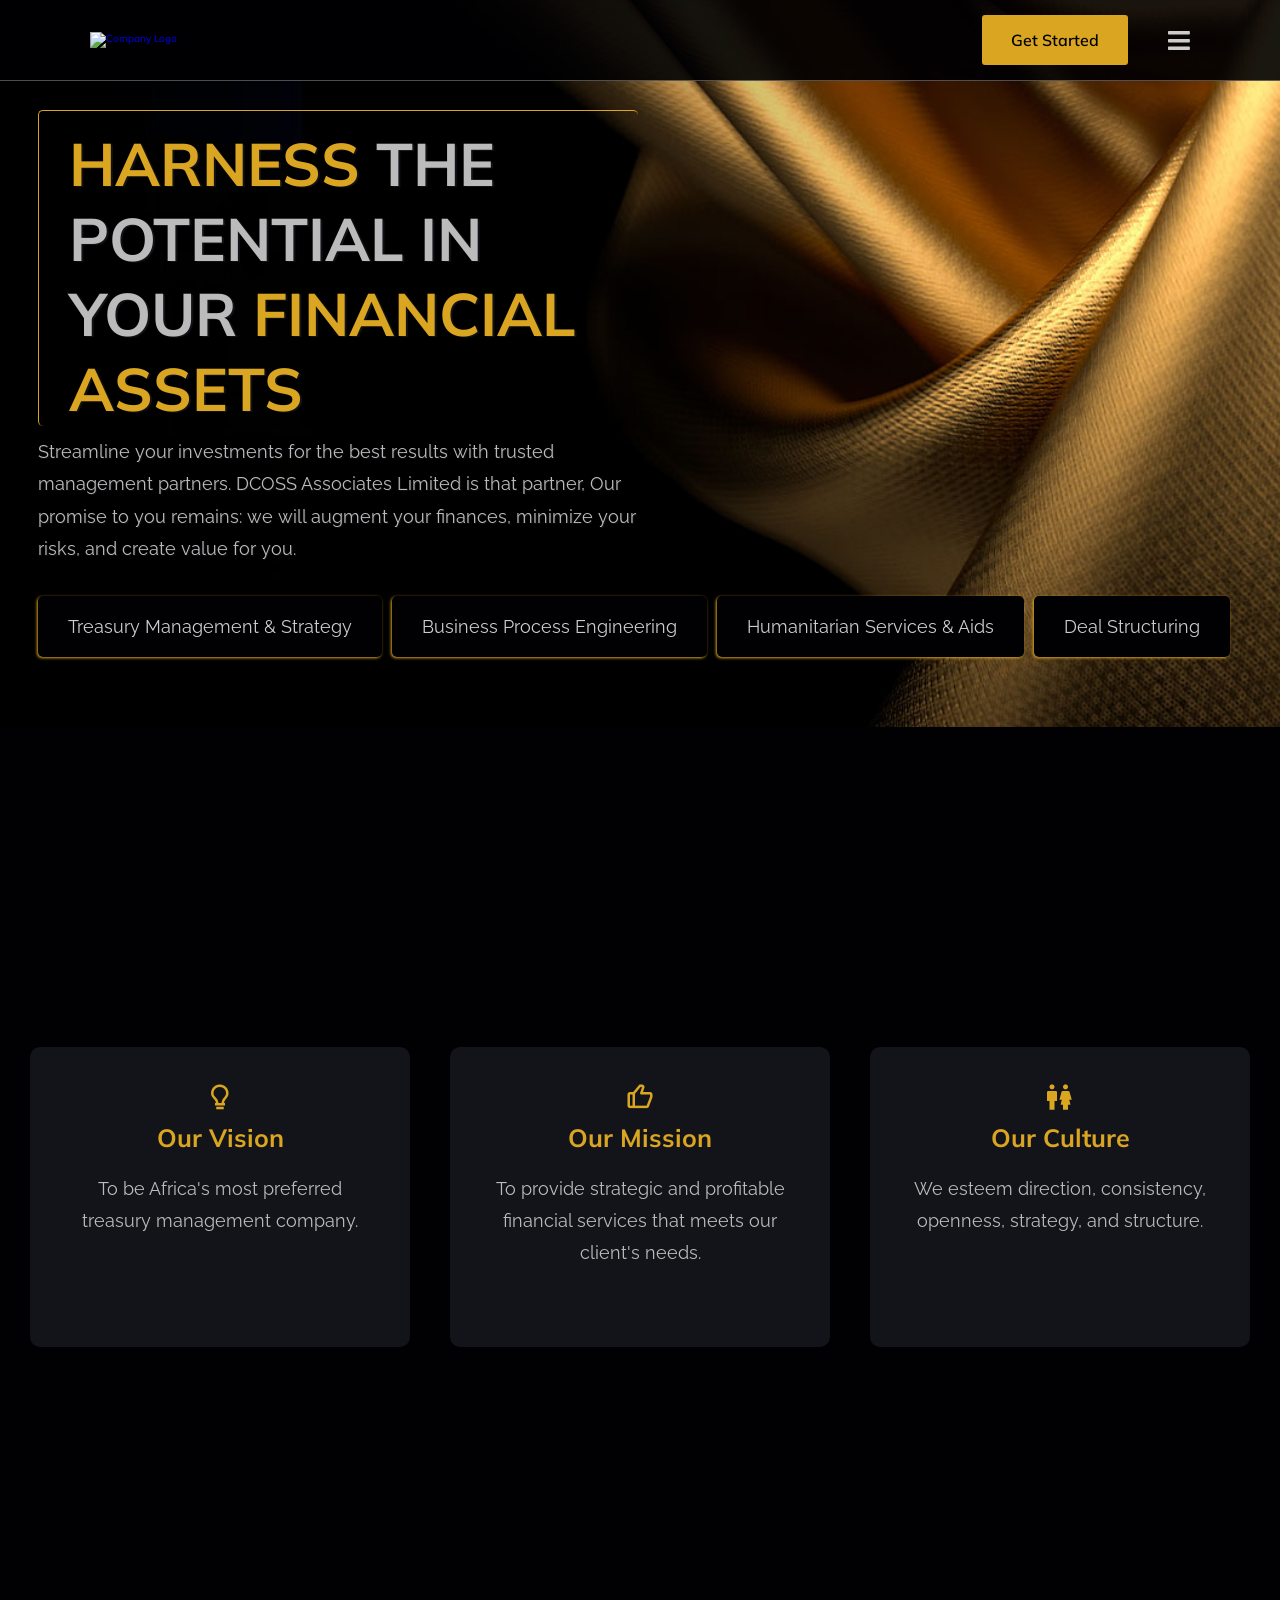
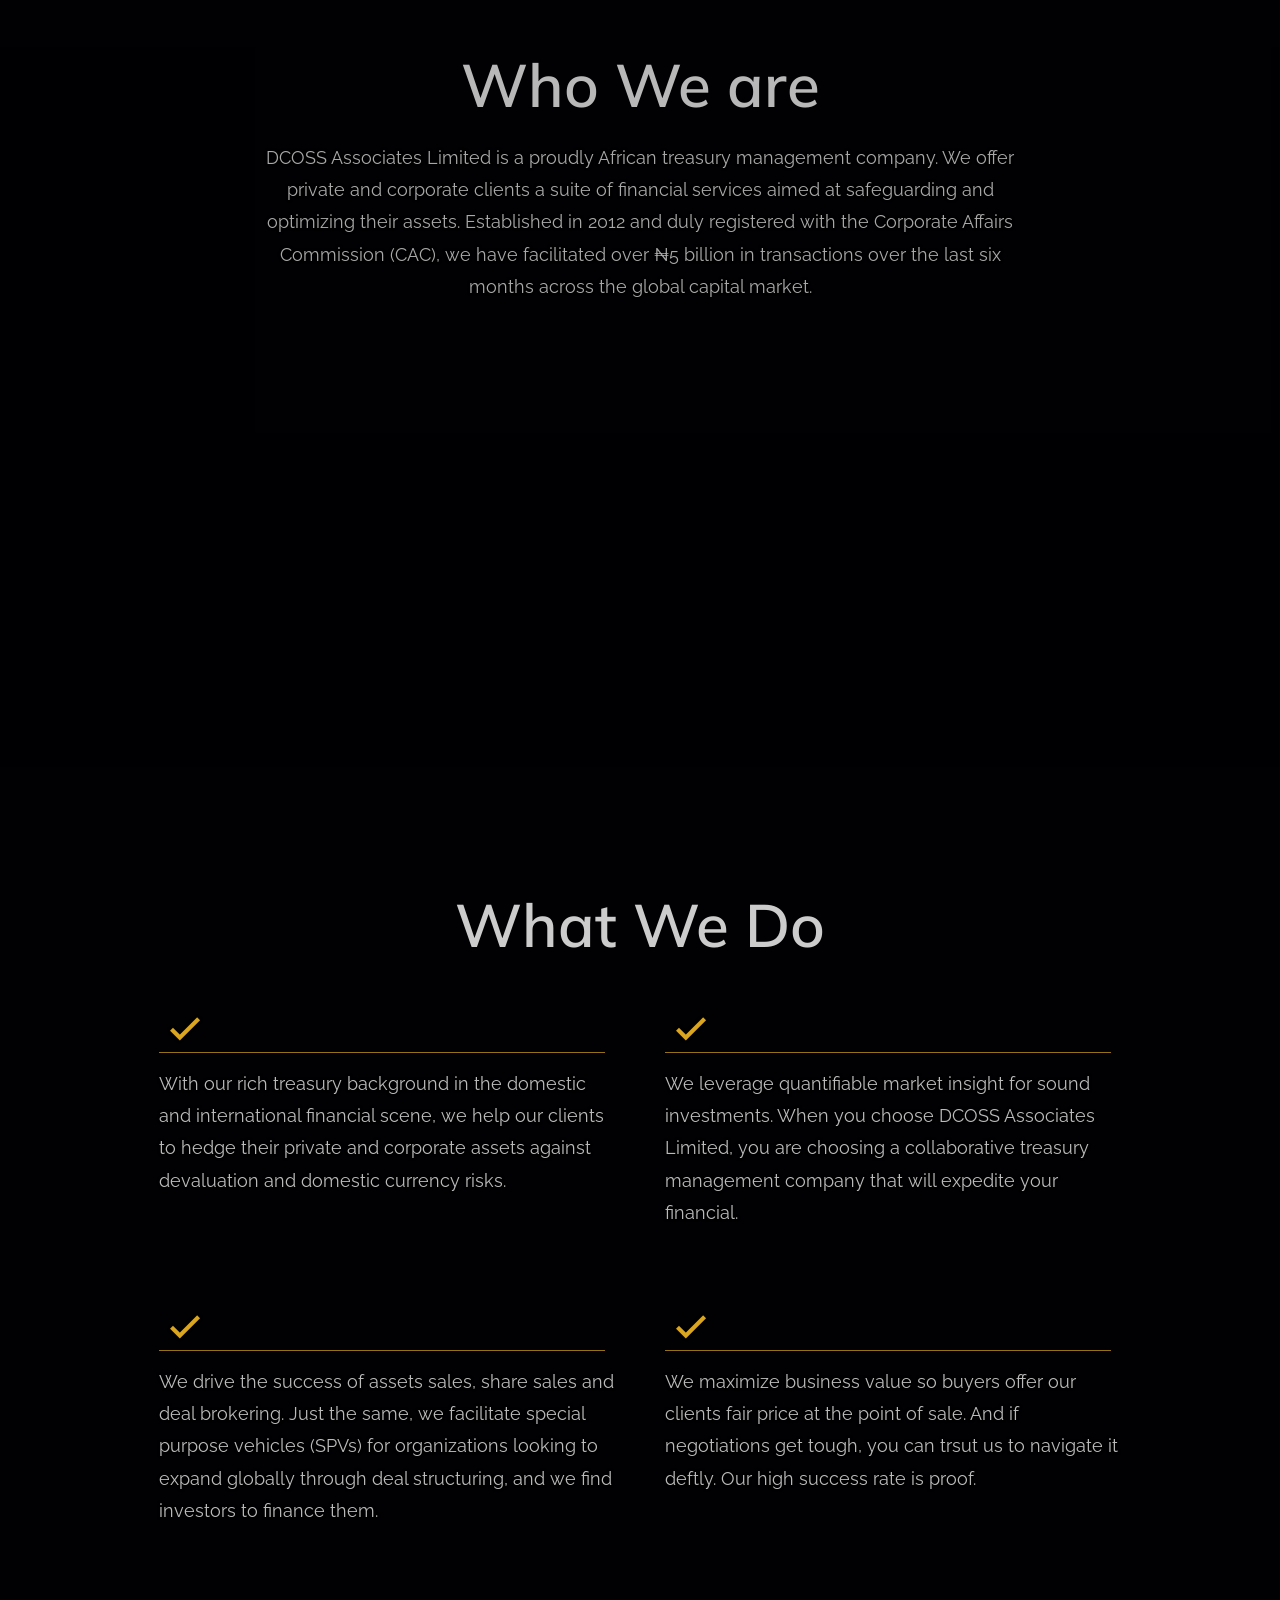
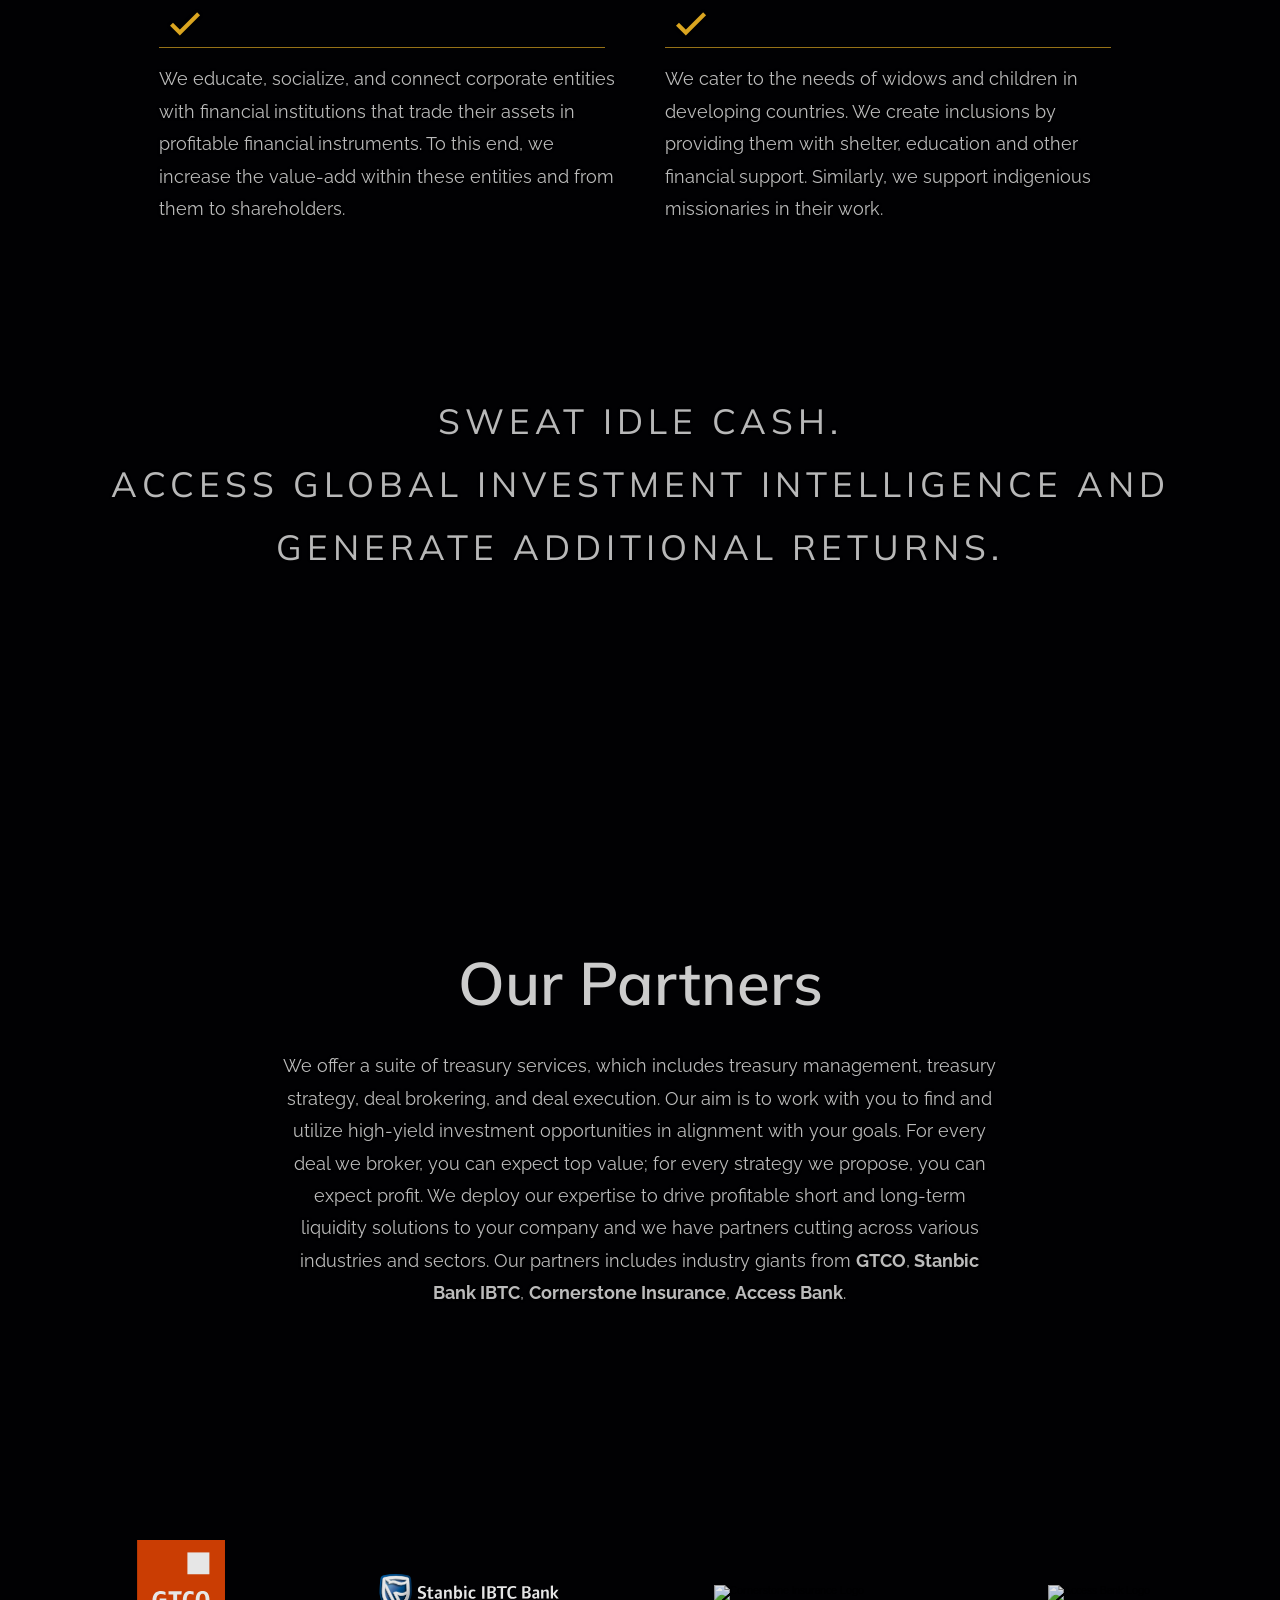
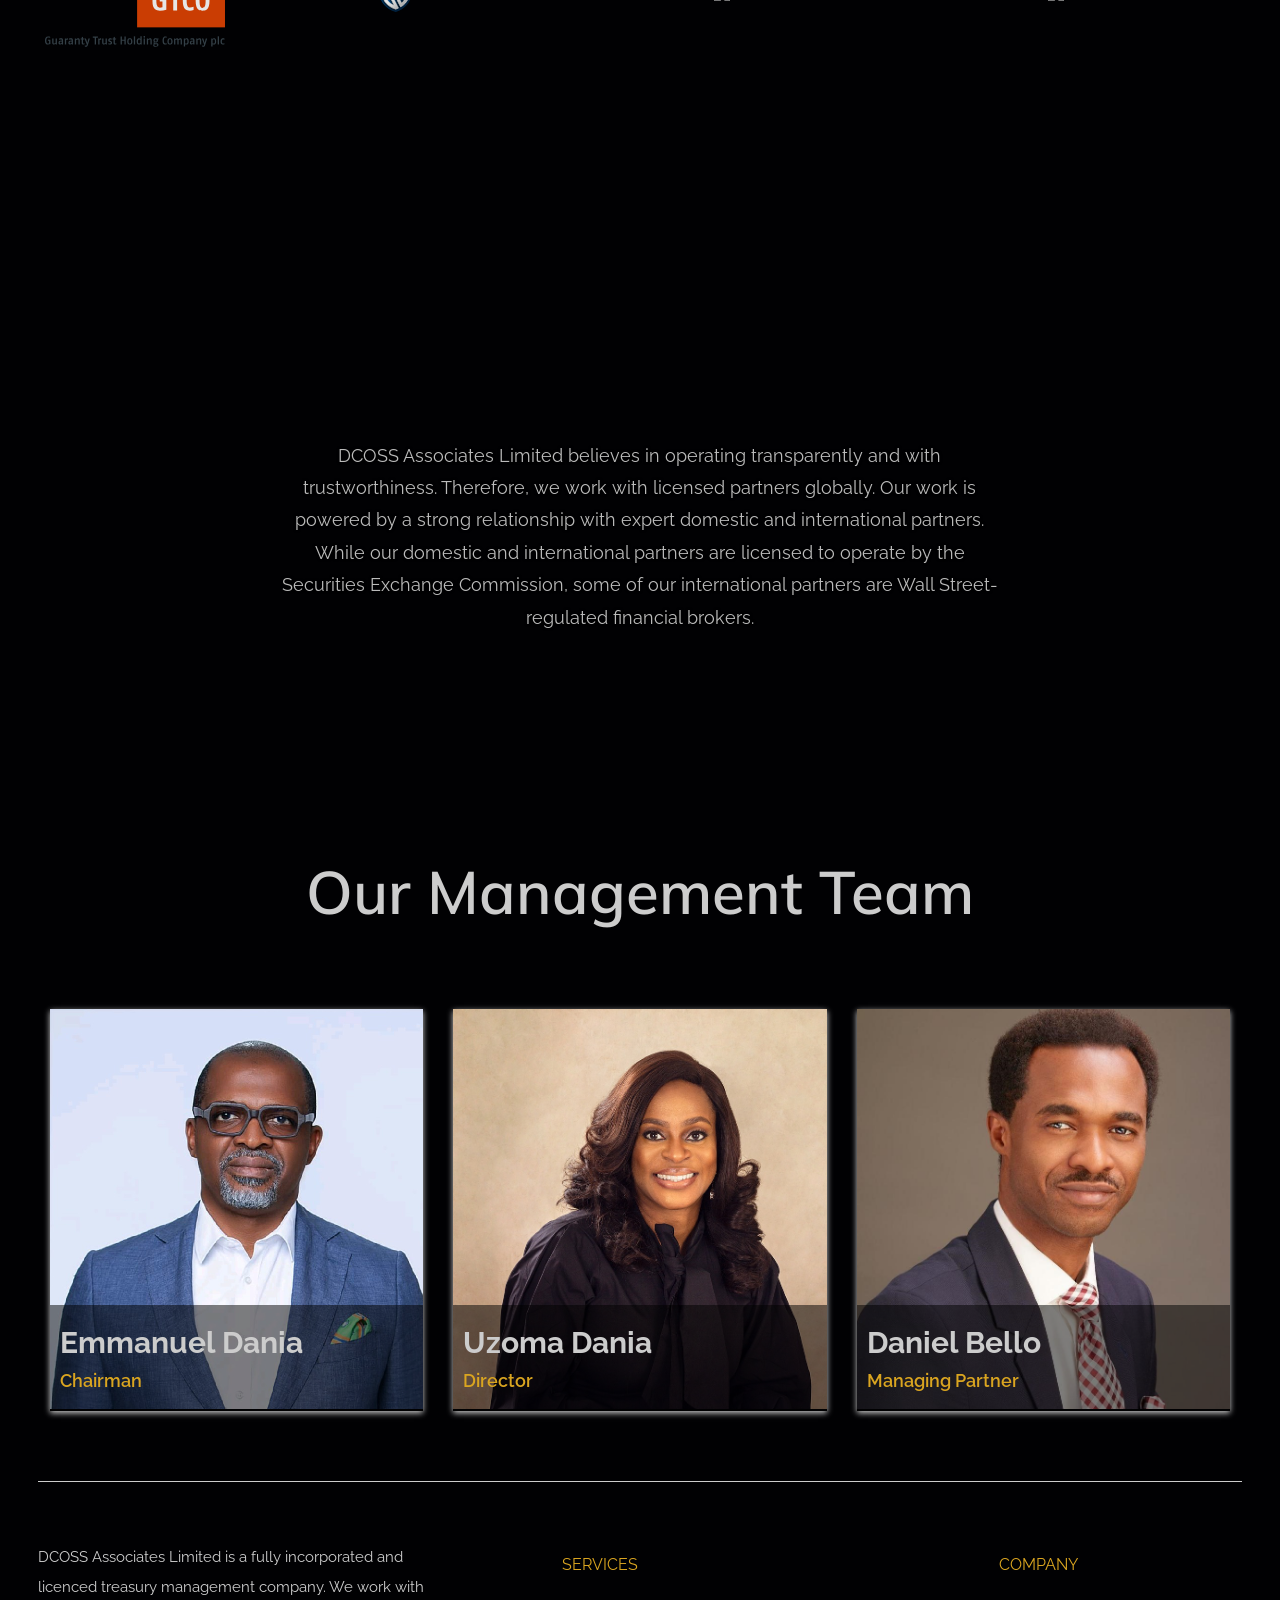
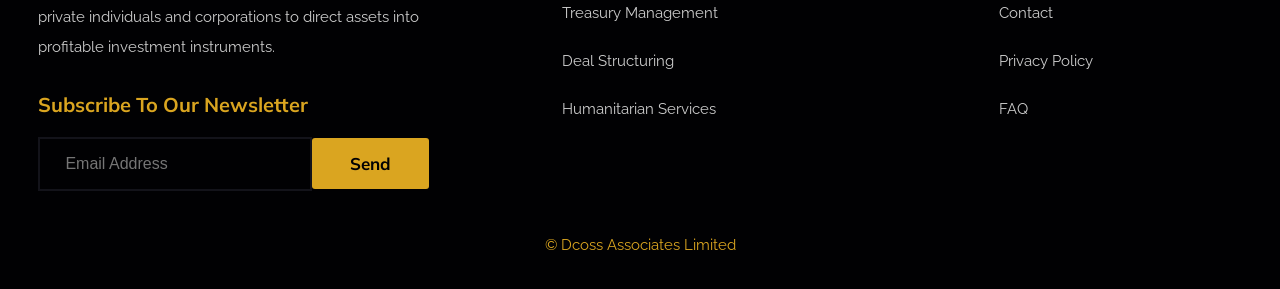
==== commit 1756d265: "fix" ====
--- a/index.html
+++ b/index.html
@@ -79,7 +79,6 @@
           promise to you remains: we will augment your finances, minimize your
           risks, and create value for you.
         </p>
-        <button class="btn">Learn More</button>
       </div>
       <div class="btn-2-width">
         <a href="Treasury.html" class="btn-2">Treasury Management & Strategy</a>
@@ -139,7 +138,7 @@
       data-aos-easing="linear"
       data-aos-duration="1500"
     >
-      <h2>What We Do</h2>
+      <span>What We Do</span>
 
       <div class="section-light-content">
         <p>
@@ -191,12 +190,11 @@
           Sweat idle cash. <br />
           Access global investment intelligence and generate additional returns.
         </p>
-        <button class="btn">Learn More</button>
       </div>
     </div>
 
     <section class="section-dark">
-      <h2>Our Partners</h2>
+      <span>Our Partners</span>
       <p>
         We offer a suite of treasury services, which includes treasury
         management, treasury strategy, deal brokering, and deal execution. Our
@@ -206,7 +204,8 @@
         profit. We deploy our expertise to drive profitable short and long-term
         liquidity solutions to your company and we have partners cutting across
         various industries and sectors. Our partners includes industry giants
-        from GTCO, Stanbic Bank IBTC, Cornerstone Insurance, Access Bank.
+        from <strong>GTCO</strong>,<strong> Stanbic Bank IBTC</strong>,
+        <strong>Cornerstone Insurance</strong>, <strong>Access Bank</strong>.
       </p>
     </section>
 
@@ -229,7 +228,6 @@
     </div>
 
     <section class="section-dark">
-      <h2>Our Culture</h2>
       <p class="section-dark-title">
         DCOSS Associates Limited believes in operating transparently and with
         trustworthiness. Therefore, we work with licensed partners globally. Our
@@ -238,9 +236,6 @@
         are licensed to operate by the Securities Exchange Commission, some of
         our international partners are Wall Street-regulated financial brokers.
       </p>
-      <div class="section-dark-link">
-        <button class="btn">Learn More</button>
-      </div>
     </section>
     <!-- Parralax Section Ends-->
 
--- a/styles.css
+++ b/styles.css
@@ -117,8 +117,13 @@
 .btn-2-width {
   align-self: center;
   width: 100%;
-  margin-top: 3rem;
+  margin-top: 1rem;
   margin-bottom: 5rem;
+}
+
+.btn-2-width a {
+  font-size: 1.8rem;
+  font-weight: 400;
 }
 
 .btn-2 {
@@ -132,14 +137,14 @@
   background: #010103;
   border-radius: 5px;
   cursor: pointer;
-  box-shadow: -1px -1px 3px #ccc;
+  box-shadow: -1px 1px 3px #daa520;
   transition: 0.3s;
 }
 
 .btn-2:hover {
   color: #010103;
-  background: #bbb;
-  font-weight: bold;
+  background: #daa520;
+  box-shadow: -1px 1px 1px #010103;
 }
 
 /* HEADER SECTION */
@@ -323,9 +328,9 @@
   text-transform: uppercase;
   color: #bbb;
   text-shadow: 2px 1px 1px #13131a;
-  border-left: 5px solid #13131a;
-  border-top: 5px solid #13131a;
-  padding-top: 30px;
+  border-left: 1px solid #daa520;
+  border-top: 1px solid #daa520;
+  padding-top: 15px;
   padding-left: 30px;
   border-radius: 5px;
 }
@@ -383,8 +388,9 @@
 }
 
 .img-one-boxes .box .box-text {
-  font-size: 1.6rem;
+  font-size: 1.8rem;
   line-height: 1.8;
+  font-weight: 400 !important;
   color: #bbb;
   padding-bottom: 2rem;
   width: 100%;
@@ -414,7 +420,7 @@
 
 /* Image one  */
 .img-one {
-  margin-top: 10rem;
+  margin-top: 5rem;
   height: auto;
 }
 
@@ -430,7 +436,7 @@
   color: #ccc;
   font-size: 6rem;
   font-family: "Mulish", sans-serif;
-  font-weight: lighter;
+  font-weight: 600;
   text-align: justify;
 }
 
@@ -447,12 +453,12 @@
   width: 50%;
   margin: auto auto;
   margin-top: 2rem;
-  font-weight: 500;
+  font-weight: 400;
   line-height: 1.8;
 }
 
 .section-light {
-  margin-top: 3rem;
+  margin-top: 0.5rem;
   margin-bottom: 10rem;
   background-color: #010103;
 }
@@ -465,12 +471,13 @@
   gap: 5rem;
 }
 
-.section-light h2 {
-  color: #ccc;
+.section-light span {
+  color: #ccc;
+  display: block;
   text-align: center;
   margin-bottom: 4rem;
   font-size: 6rem;
-  font-weight: lighter;
+  font-weight: 600;
   font-family: "Mulish", sans-serif;
 }
 
@@ -506,14 +513,15 @@
   margin-bottom: 8rem;
 }
 
-.section-dark h2 {
-  color: #ccc;
+.section-dark span {
+  color: #ccc;
+  display: block;
   padding-top: 3rem;
   text-align: center;
   padding-bottom: 3rem;
   font-size: 6rem;
   font-family: "Mulish", sans-serif;
-  font-weight: lighter;
+  font-weight: 600;
 }
 
 .section-dark p {
@@ -591,7 +599,15 @@
   line-height: 1.8;
   text-transform: uppercase;
   font-family: "Mulish", sans-serif;
-}
+  padding-top: 3rem;
+}
+
+/* Important */
+.img-two-text p {
+  margin: auto 50px;
+}
+/* Important */
+
 .img-two-text span {
   font-family: "Mulish", sans-serif;
 }
@@ -642,7 +658,7 @@
   padding-bottom: 3rem;
   font-size: 6rem;
   font-family: "Mulish", sans-serif;
-  font-weight: lighter;
+  font-weight: 600;
 }
 .wrapper img {
   width: 100%;
@@ -2564,9 +2580,12 @@
     margin-bottom: 4rem;
   }
 
+  /* Important */
   .img-two-text p {
     font-size: 3.5rem;
-  }
+    margin: auto 20px;
+  }
+  /* Important */
 
   .img-two-text .btn,
   .img-three-text .btn {
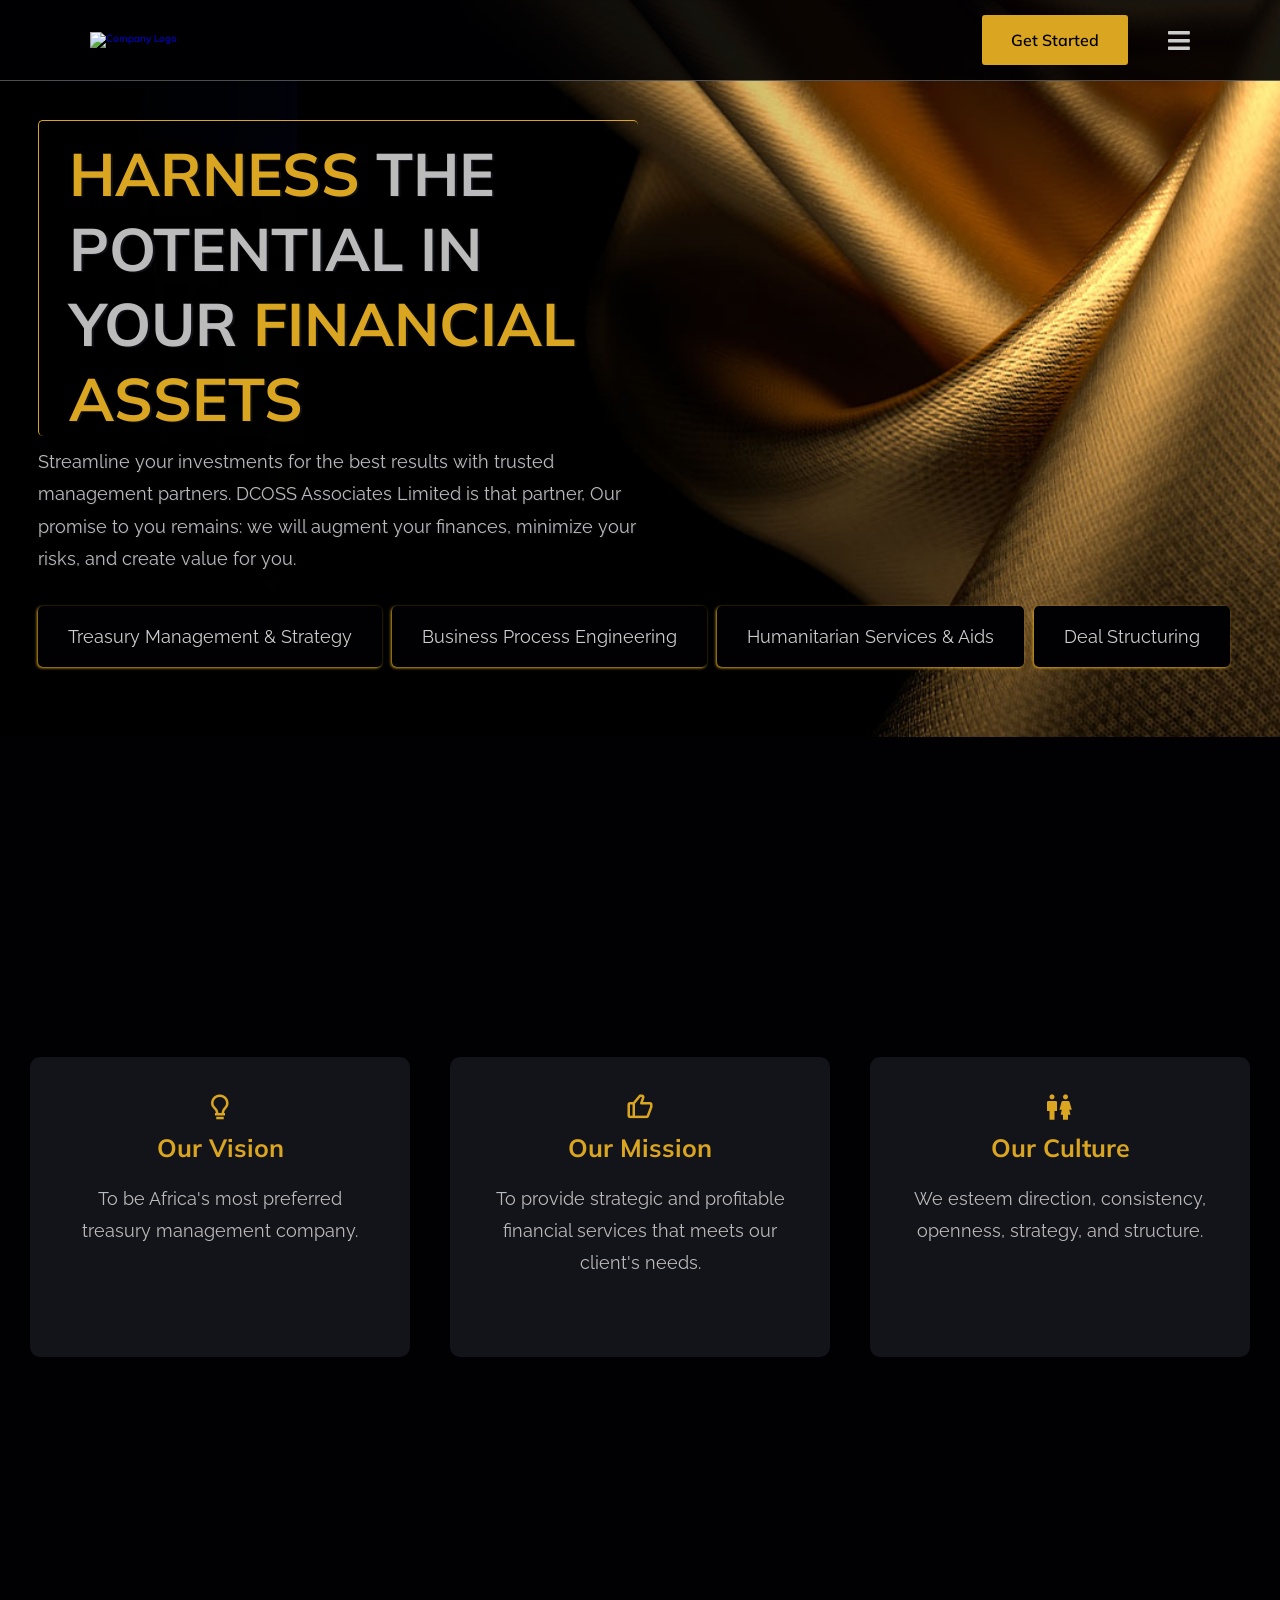
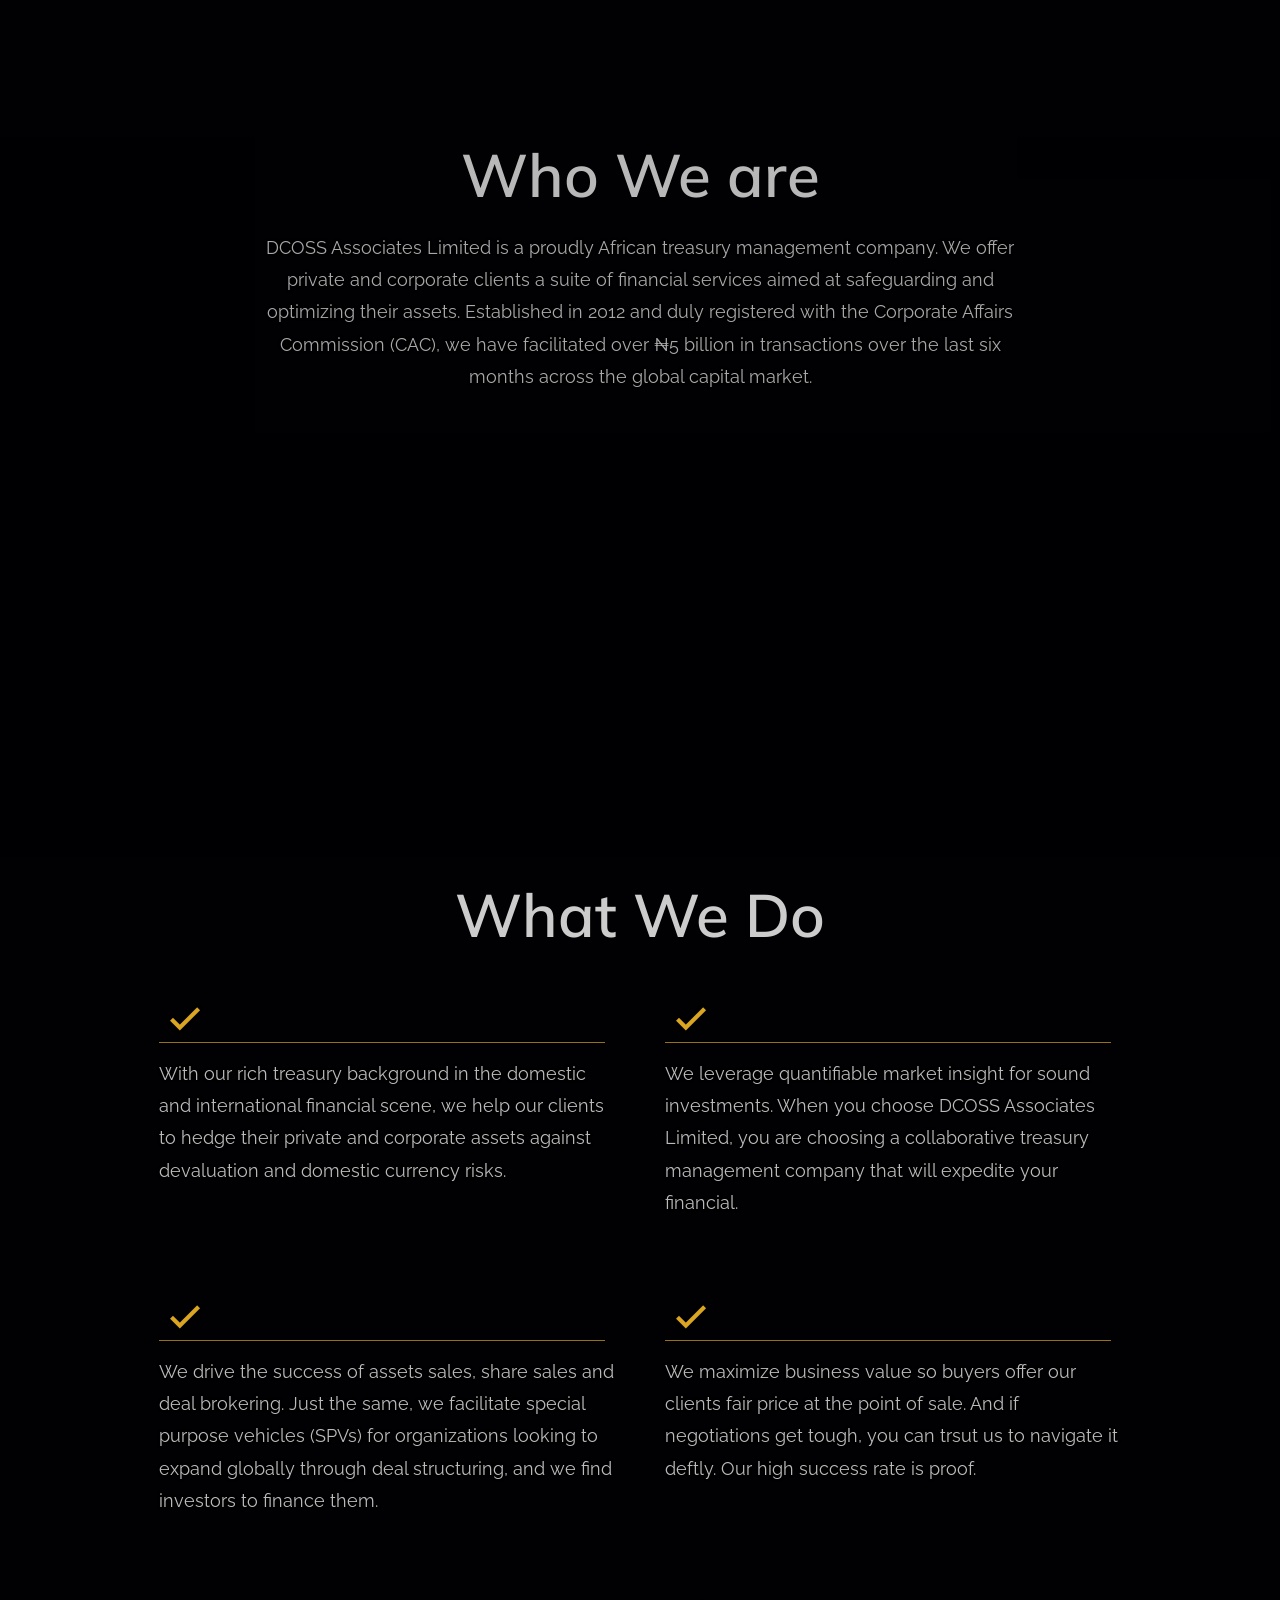
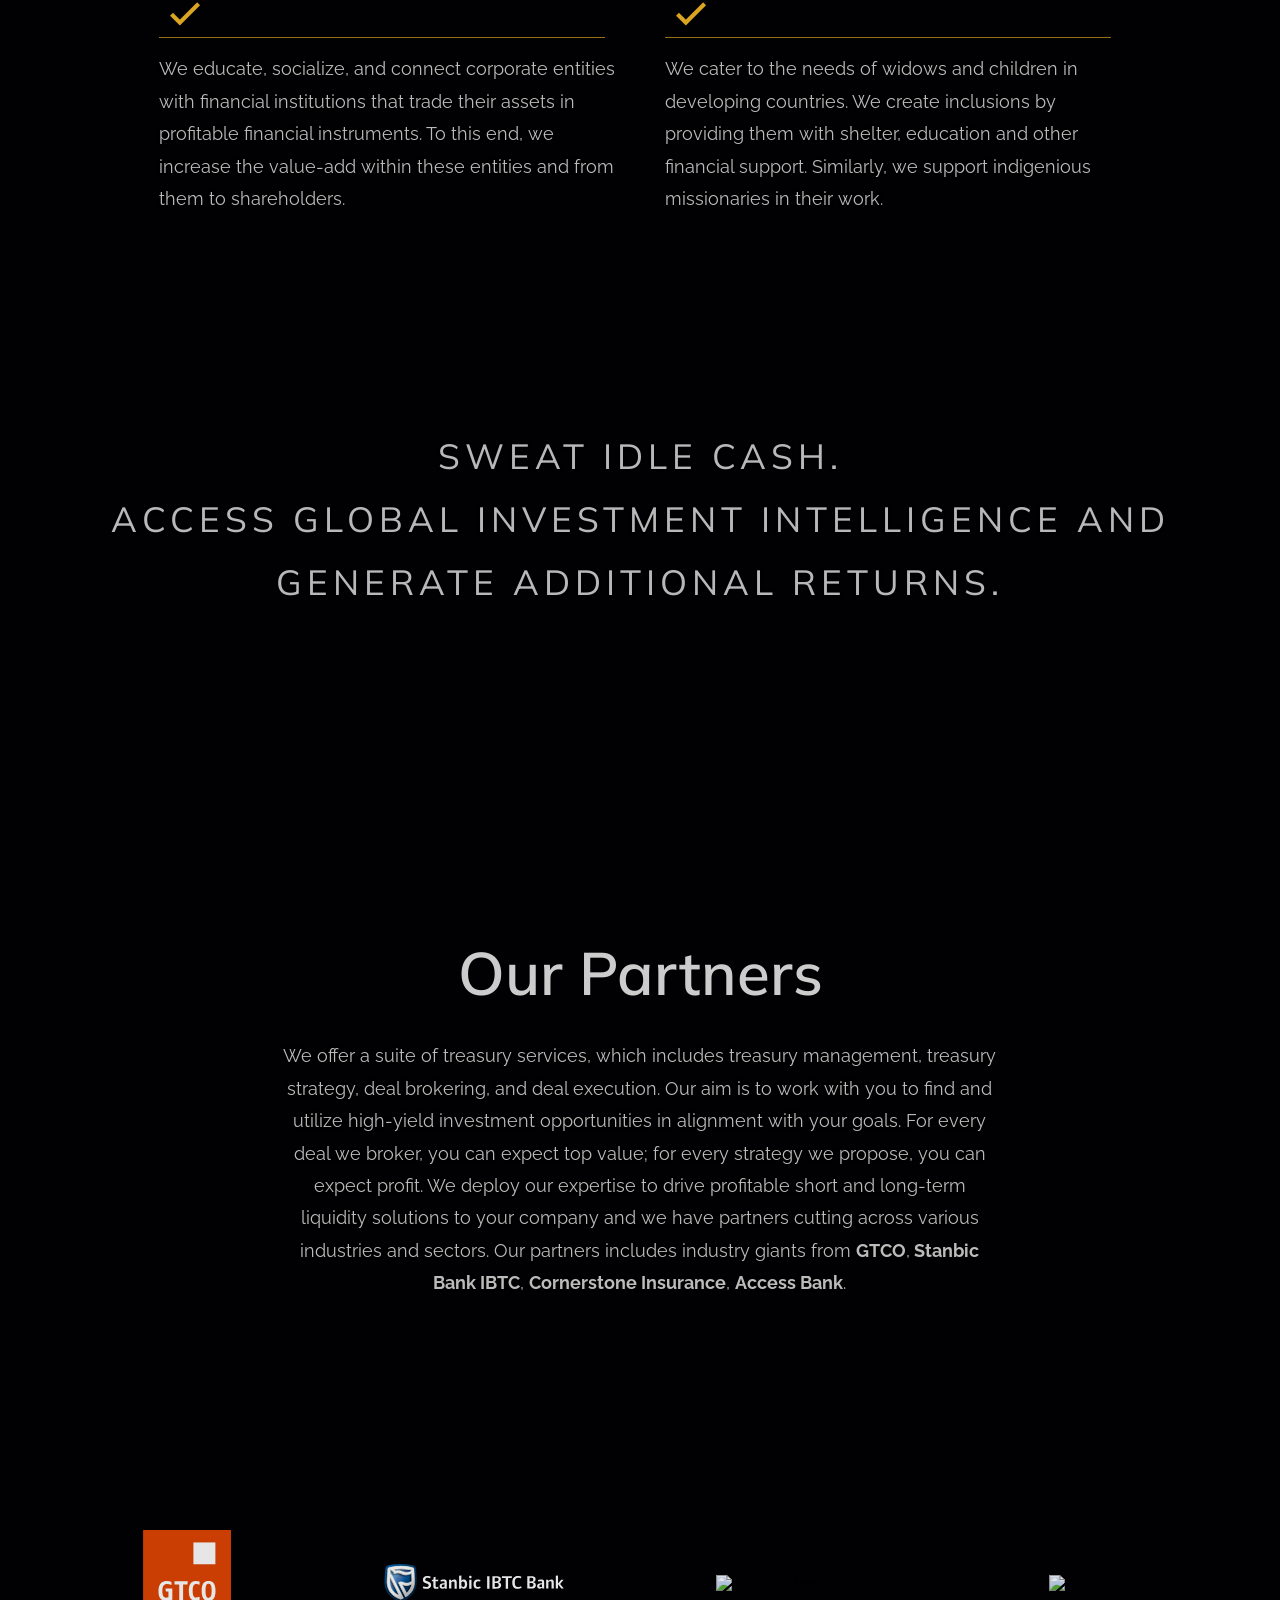
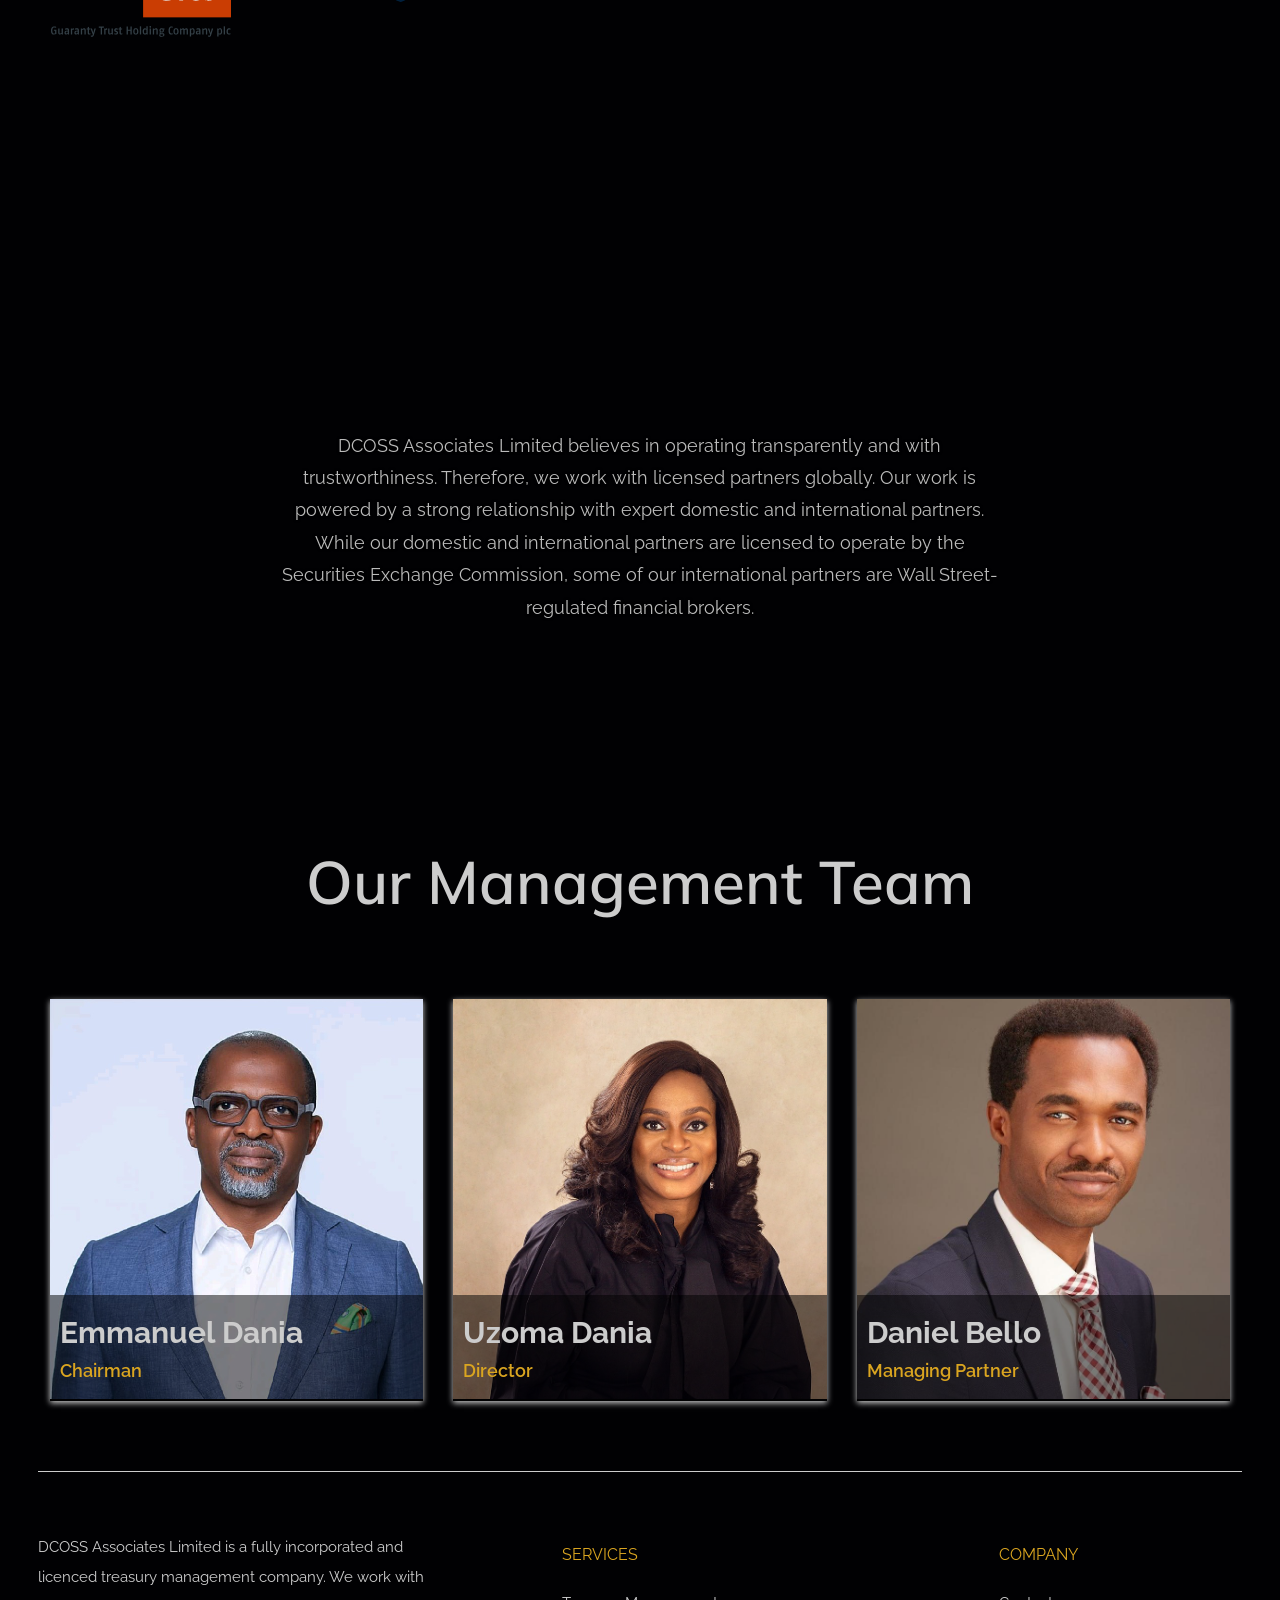
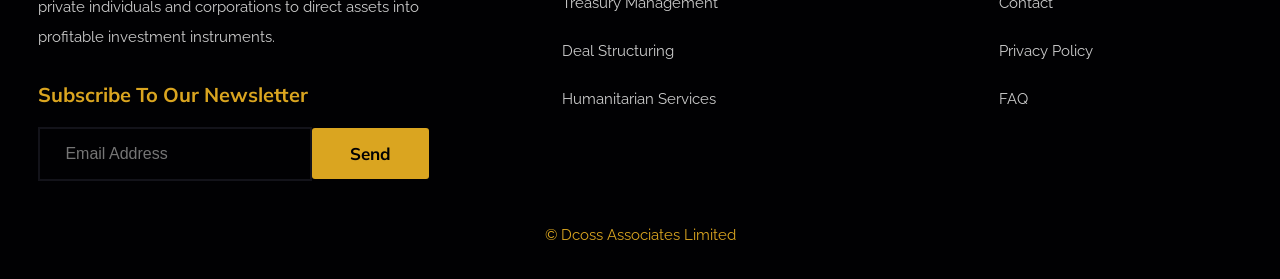
==== commit 86f516ca: "fix" ====
--- a/index.html
+++ b/index.html
@@ -83,7 +83,9 @@
       <div class="btn-2-width">
         <a href="Treasury.html" class="btn-2">Treasury Management & Strategy</a>
         <a href="Business.html" class="btn-2">Business Process Engineering</a>
-        <a href="#" class="btn-2">Humanitarian Services & Aids</a>
+        <a href="Humanitarian.html" class="btn-2"
+          >Humanitarian Services & Aids</a
+        >
         <a href="Deals.html" class="btn-2">Deal Structuring</a>
       </div>
     </section>
@@ -114,6 +116,8 @@
         </p>
       </div>
     </div>
+    <br /><br /><br /><br /><br />
+    <br /><br /><br /><br /><br />
     <!-- parallax one -->
     <div class="img-one">
       <div class="img-one-text">
--- a/styles.css
+++ b/styles.css
@@ -322,7 +322,7 @@
 }
 
 .home .content h3 {
-  margin-top: 9rem;
+  margin-top: 5rem;
   font-size: 6rem;
   font-family: "Mulish", sans-serif;
   text-transform: uppercase;
@@ -790,11 +790,15 @@
 }
 @media screen and (max-width: 868px) {
   .wrapper {
-    grid-template-columns: repeat(2, 1fr);
+    width: 60%;
+    margin: auto;
+    grid-template-columns: repeat(1, 1fr);
   }
 }
 @media screen and (max-width: 600px) {
   .wrapper {
+    width: 100%;
+    margin: auto;
     grid-template-columns: 1fr;
     padding: 20px;
   }
@@ -834,7 +838,7 @@
 }
 
 .about-box-grid_content {
-  font-size: 1.7rem;
+  font-size: 1.8rem;
   color: #bbb;
   text-align: center;
   width: 55%;
@@ -849,14 +853,14 @@
   display: block;
   margin-top: 10rem;
   font-size: 60px;
-  font-weight: lighter;
+  font-weight: 600;
   text-align: center;
   font-family: "Mulish", sans-serif;
   color: #bbb;
 }
 
 .core_values_content p {
-  font-size: 1.7rem;
+  font-size: 1.8rem;
   color: #bbb;
   text-align: center;
   width: 45%;
@@ -881,14 +885,14 @@
   flex-wrap: wrap;
   text-align: center;
   color: #ccc;
-  font-size: 1.7rem;
+  font-size: 1.8rem;
   margin: auto;
   margin-bottom: 1.5rem;
   gap: 4rem;
 }
 
 .second .content-box .content-box-box {
-  font-size: 1.7rem;
+  font-size: 18px;
   width: 43%;
   height: 340px;
   margin-bottom: 2rem;
@@ -903,7 +907,7 @@
 
 .second .content-box .content-box-box span {
   border-top: 3px solid #13131a;
-  font-size: 2.5rem;
+  font-size: 25px;
   padding-top: 3rem;
   text-align: center;
   color: #daa520;
@@ -916,7 +920,7 @@
 }
 
 .second .content-box .content-box-box i {
-  font-size: 3rem;
+  font-size: 30px;
   color: #daa520;
 }
 
@@ -956,17 +960,17 @@
 
 .about .row .content h4 {
   margin-top: 1rem;
-  font-size: 2.5rem;
-  color: #ccc;
-  font-weight: bold;
+  font-size: 25px;
+  color: #ccc;
+  font-weight: 600;
   color: #daa520;
 }
 
 .about .row .content h5 {
   margin-top: 0.8rem;
-  font-size: 1.6rem;
-  color: #ccc;
-  font-weight: light;
+  font-size: 18px;
+  color: #ccc;
+  font-weight: 600;
 }
 
 .about .row .content i {
@@ -975,10 +979,10 @@
 }
 
 .about .row .content p {
-  font-size: 1.7rem;
+  font-size: 18px;
   color: #bbb;
   padding: 1rem 0;
-  line-height: 2.2;
+  line-height: 2;
 }
 
 .swiper {
@@ -1069,6 +1073,7 @@
   color: #daa520;
   font-size: 2rem;
   padding: 1rem 0;
+  font-family: "Mulish", sans-serif;
 }
 
 .menu .box-container .box a {
@@ -1169,6 +1174,7 @@
 
 .service .swiper-slide .text p {
   line-height: 1.8;
+  font-size: 20px;
   font-weight: 200 !important;
   margin-top: 2rem;
   text-transform: none;
@@ -1627,214 +1633,72 @@
   font-size: 2rem;
 }
 
+/* Treasury Management */
 .treasury {
   margin-top: 10rem;
-  width: 94%;
-  margin-left: auto;
-  margin-right: auto;
-}
-
-.treasury .content {
-  color: #ccc;
-}
-
-.treasury .content a {
-  font-size: 1.6rem;
-}
-
-.treasury img {
-  margin-top: 6.8rem;
-  padding: 5px;
-  width: 45%;
-  float: right;
-  border-radius: 10px;
-}
-.treasury .content p {
-  text-align: justify;
-  font-size: 1.6rem;
-  line-height: 1.5;
-  margin-bottom: 1rem;
-  padding: 0;
-}
-
-.treasury .content h2 {
-  font-size: 3.5rem;
+  color: #ccc;
+  font-size: 18px;
+}
+
+.treasury .heading {
+  text-align: start;
+}
+
+.treasury .heading h1 {
+  color: #daa520;
+}
+
+.treasury_content {
+  margin-top: 3rem;
+  display: grid;
+  gap: 5rem;
+  grid-template-columns: repeat(2, 1fr);
+  place-items: center;
+}
+
+.treasury_content .right h2 {
+  font-family: "Mulish", sans-serif;
   margin-bottom: 2rem;
-  text-transform: uppercase;
-  text-align: center;
-}
-
-.treasury .content h2 {
-  margin-top: 4rem;
-}
-
-.treasury .content h3 {
-  font-size: 2.5rem;
-  margin-bottom: 1rem;
+}
+
+.treasury_content .right p,
+.treasury_content .left p {
+  line-height: 32.4px;
+}
+
+.treasury_content .left p {
   margin-top: 2rem;
-  text-transform: uppercase;
-}
-
-.treasury .content h4 {
-  font-size: 2rem;
-  margin-bottom: 1rem;
-  margin-top: 2rem;
-  text-transform: capitalize;
-}
-
-.treasury .content ol {
-  font-size: 1.6rem;
-  margin-left: 6rem;
-  line-height: 1.5;
-}
-
-.treasury .content a {
-  color: #daa520;
-}
-
-.treasury .content a:hover {
-  border-bottom: 1px solid #daa520;
-}
-
-/* Business process management */
-.brp {
-  margin-top: 10rem;
-  width: 94%;
-  margin-left: auto;
-  margin-right: auto;
-}
-
-.brp .content {
-  color: #ccc;
-}
-
-.brp .content a {
-  font-size: 1.6rem;
-}
-
-.brp img {
-  margin-top: 7rem;
-  padding: 10px;
-  width: 45%;
-  float: right;
-  border-radius: 10px;
-}
-.brp .content p {
-  text-align: justify;
-  font-size: 1.6rem;
-  line-height: 1.5;
-  margin-bottom: 1rem;
-  padding: 0;
-}
-
-.brp .content h2 {
-  font-size: 3.5rem;
-  margin-bottom: 2rem;
-  text-transform: uppercase;
-  text-align: center;
-}
-
-.brp .content h2 {
-  margin-top: 4rem;
-}
-
-.brp .content h3 {
-  font-size: 2.5rem;
-  margin-bottom: 1rem;
-  margin-top: 2rem;
-  text-transform: uppercase;
-}
-
-.brp .content h4 {
-  font-size: 1.8rem;
-  margin-bottom: 1rem;
-  margin-top: 2rem;
-  text-transform: capitalize;
-}
-
-.brp .content ol {
-  font-size: 1.6rem;
-  margin-left: 6rem;
-  line-height: 1.5;
-}
-
-.brp .content a {
-  color: #daa520;
-}
-
-.brp .content a:hover {
-  border-bottom: 1px solid #daa520;
-}
-
-/* Deals */
-.Deals {
-  margin-top: 10rem;
-  width: 94%;
-  margin-left: auto;
-  margin-right: auto;
-}
-
-.Deals .content {
-  color: #ccc;
-}
-
-.Deals .content a {
-  font-size: 1.6rem;
-}
-
-.Deals img {
-  margin-top: 7rem;
-  padding: 10px;
-  width: 45%;
-  float: right;
-  border-radius: 10px;
-}
-.Deals .content p {
-  text-align: justify;
-  font-size: 1.6rem;
-  line-height: 1.5;
-  margin-bottom: 1rem;
-  padding: 0;
-}
-
-.Deals .content h2 {
-  font-size: 3.5rem;
-  margin-bottom: 2rem;
-  text-transform: uppercase;
-  text-align: left;
-}
-
-.Deals .content h2 {
-  margin-top: 4rem;
-}
-
-.Deals .content h3 {
-  font-size: 2.5rem;
-  margin-bottom: 1rem;
-  margin-top: 2rem;
-  text-transform: uppercase;
-}
-
-.Deals .content h4 {
-  font-size: 1.8rem;
-  margin-bottom: 1rem;
-  margin-top: 2rem;
-  text-transform: capitalize;
-}
-
-.Deals .content ol {
-  font-size: 1.6rem;
-  margin-left: 6rem;
-  line-height: 1.5;
-}
-
-.Deals .content a {
-  color: #daa520;
-}
-
-.Deals .content a:hover {
-  border-bottom: 1px solid #daa520;
-}
+}
+
+.treasury_content .right .list {
+  margin-top: 3rem;
+  margin-bottom: 3rem;
+  line-height: 32.4px;
+}
+
+.treasury_content .right .list ul {
+  padding-left: 2rem;
+}
+
+.treasury_content .left img {
+  width: 100%;
+}
+
+/* Treasury management media query */
+@media screen and (max-width: 868px) {
+  .treasury_content {
+    place-items: start;
+  }
+}
+@media screen and (max-width: 600px) {
+  .treasury .heading {
+    font-size: 3rem;
+  }
+  .treasury_content {
+    grid-template-columns: repeat(1, 1fr);
+  }
+}
+/* Treasury Management */
 
 /* BizMgt */
 .BizMgt {
@@ -2156,7 +2020,7 @@
     width: 100%;
   }
 
-  .section-light h2 {
+  .section-light span {
     font-size: 4rem;
   }
 
@@ -2195,7 +2059,7 @@
   .img-two-text .btn {
     margin-top: 3rem;
   }
-  .section-dark h2 {
+  .section-dark span {
     font-size: 4rem;
   }
 
@@ -2726,7 +2590,7 @@
   /* ABOUT */
   /* SERVICES */
   .mySwiper {
-    height: 100vh;
+    height: 80vh;
   }
 
   .service .swiper-slide {
@@ -2743,7 +2607,7 @@
   }
 
   .service .swiper-slide .text p {
-    width: 90vw;
+    width: 88vw;
     text-align: start;
     margin-left: -8rem;
   }
@@ -2927,6 +2791,10 @@
     min-height: 80vh;
   }
 
+  .home .content {
+    margin-top: 5rem;
+  }
+
   .home .content .btn {
     width: 50%;
     background-color: #daa520;
@@ -2942,7 +2810,7 @@
   .img-one-boxes {
     flex-direction: column;
     margin-top: 10rem;
-    margin-bottom: 10rem;
+    margin-bottom: 2rem;
   }
 
   .img-one-text .border {
@@ -2958,7 +2826,7 @@
   }
 
   .img-two-text {
-    top: 10%;
+    top: 20%;
   }
 
   .img-two-text .btn,
@@ -2970,7 +2838,7 @@
   }
 
   .img-three {
-    height: 50vh;
+    height: 65vh;
   }
 
   .img-three .img-three-text {
@@ -2983,8 +2851,16 @@
     margin-bottom: 5rem;
   }
 
+  .img-three .img-three-text img {
+    margin-bottom: 1rem;
+  }
+
+  .img-three-text span {
+    display: none;
+  }
+
   .section-light {
-    margin-top: 10rem;
+    margin-top: 0rem;
     margin-bottom: 5rem;
     background-color: #010103;
   }
@@ -3050,7 +2926,6 @@
     align-items: center;
     justify-content: space-around;
     margin: auto;
-    margin-left: -20rem;
   }
 
   .section-dark-link .btn {
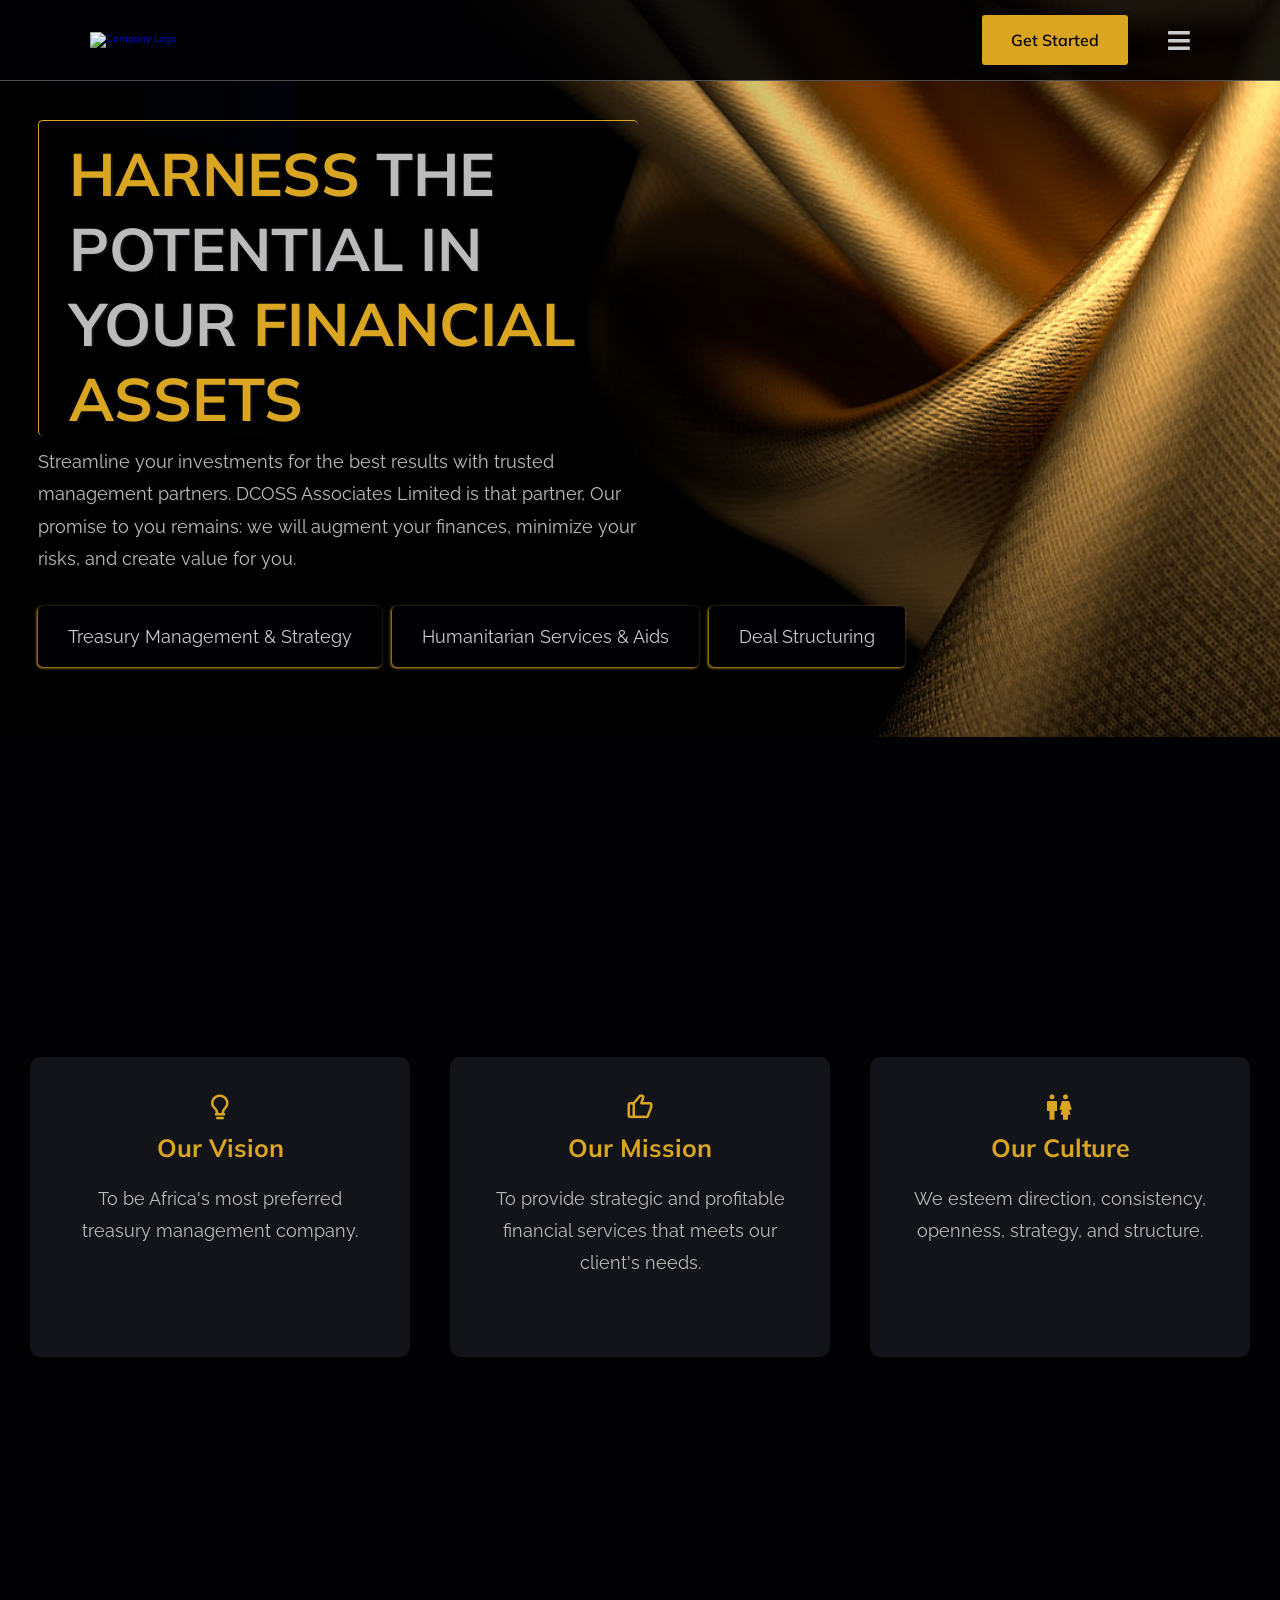
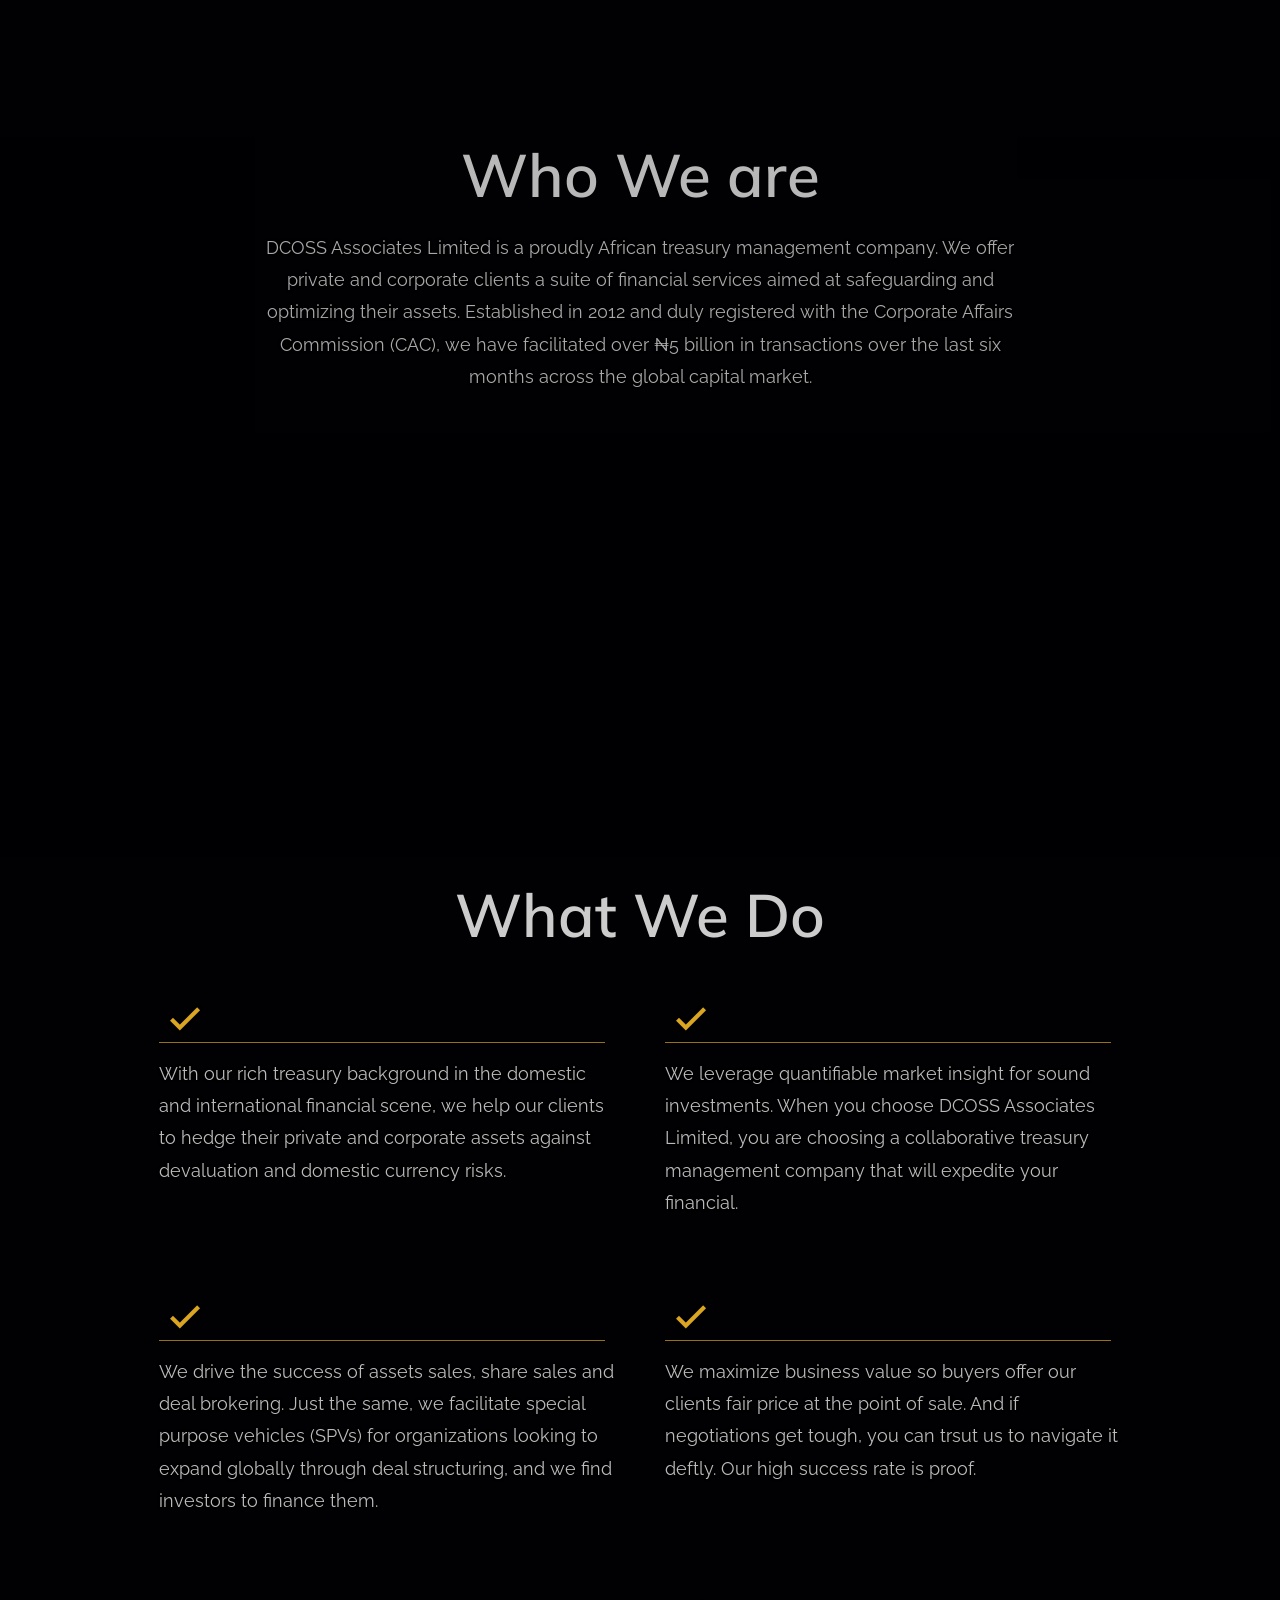
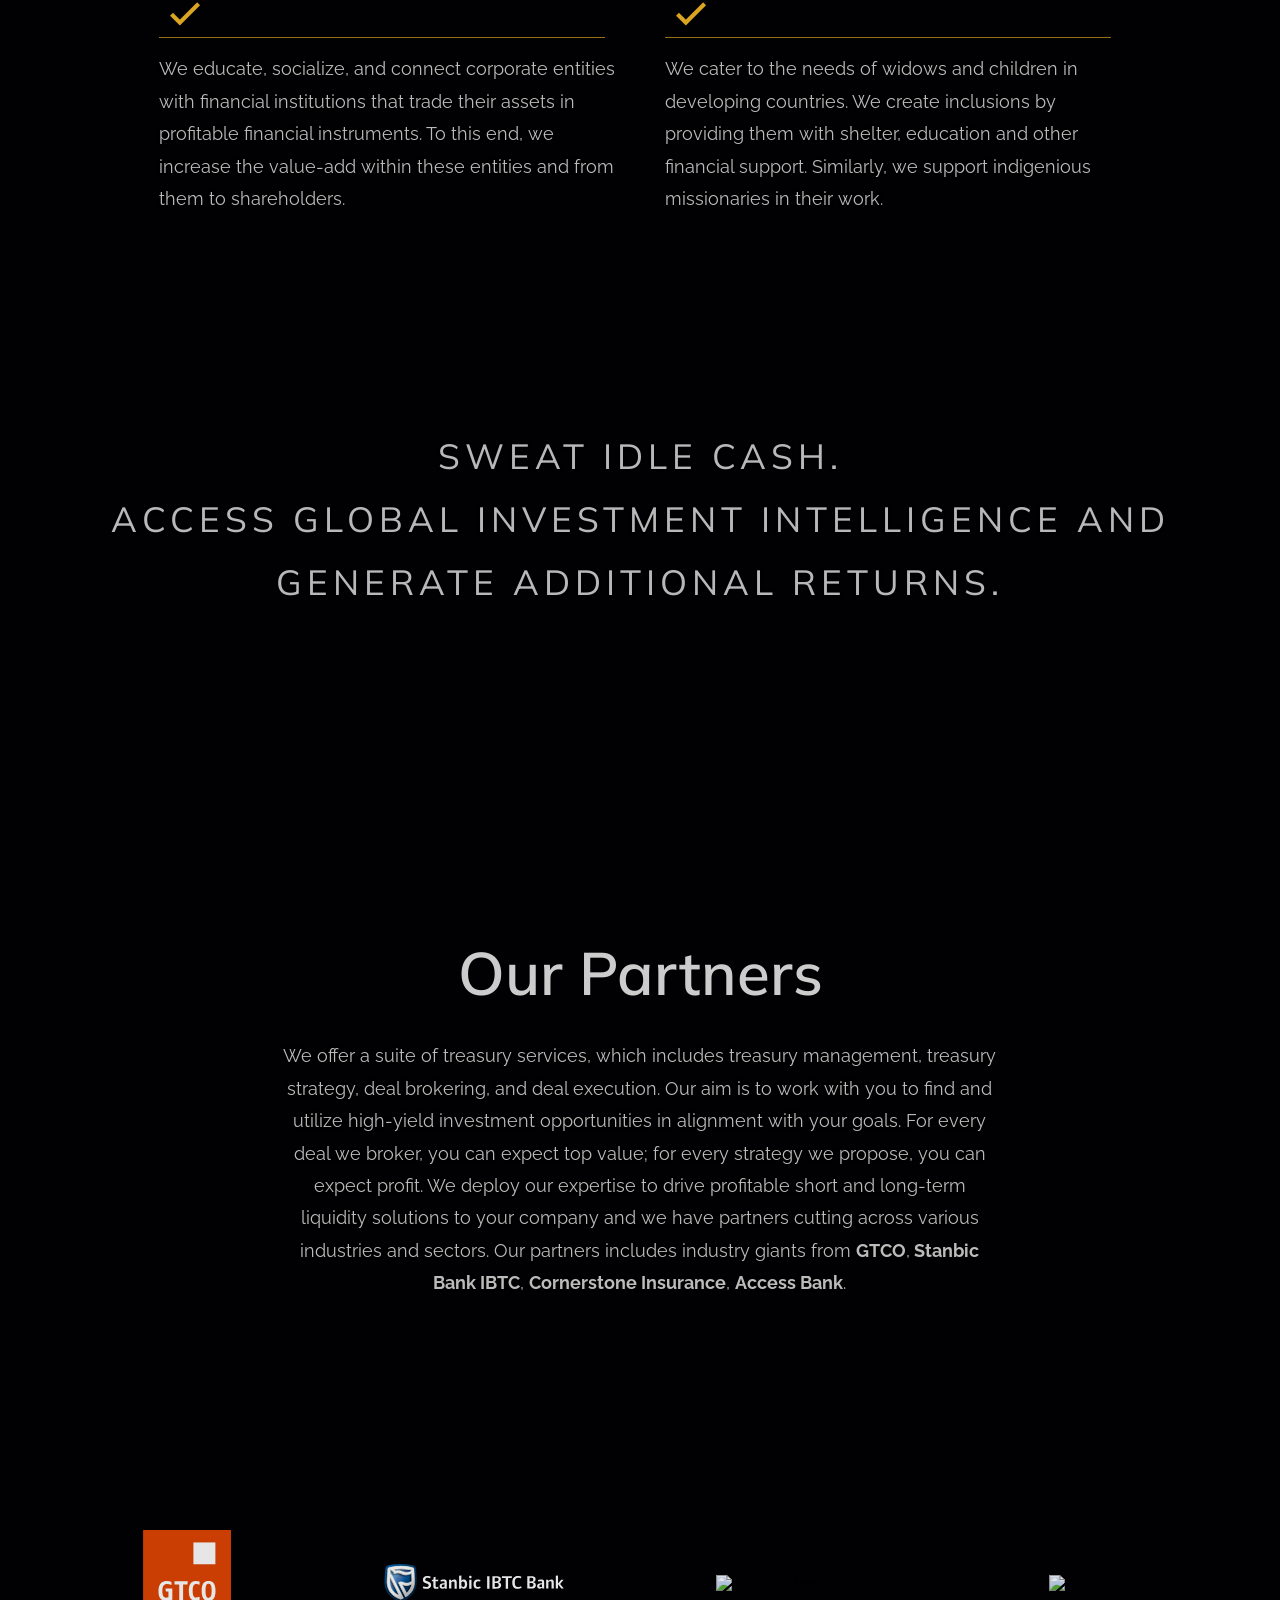
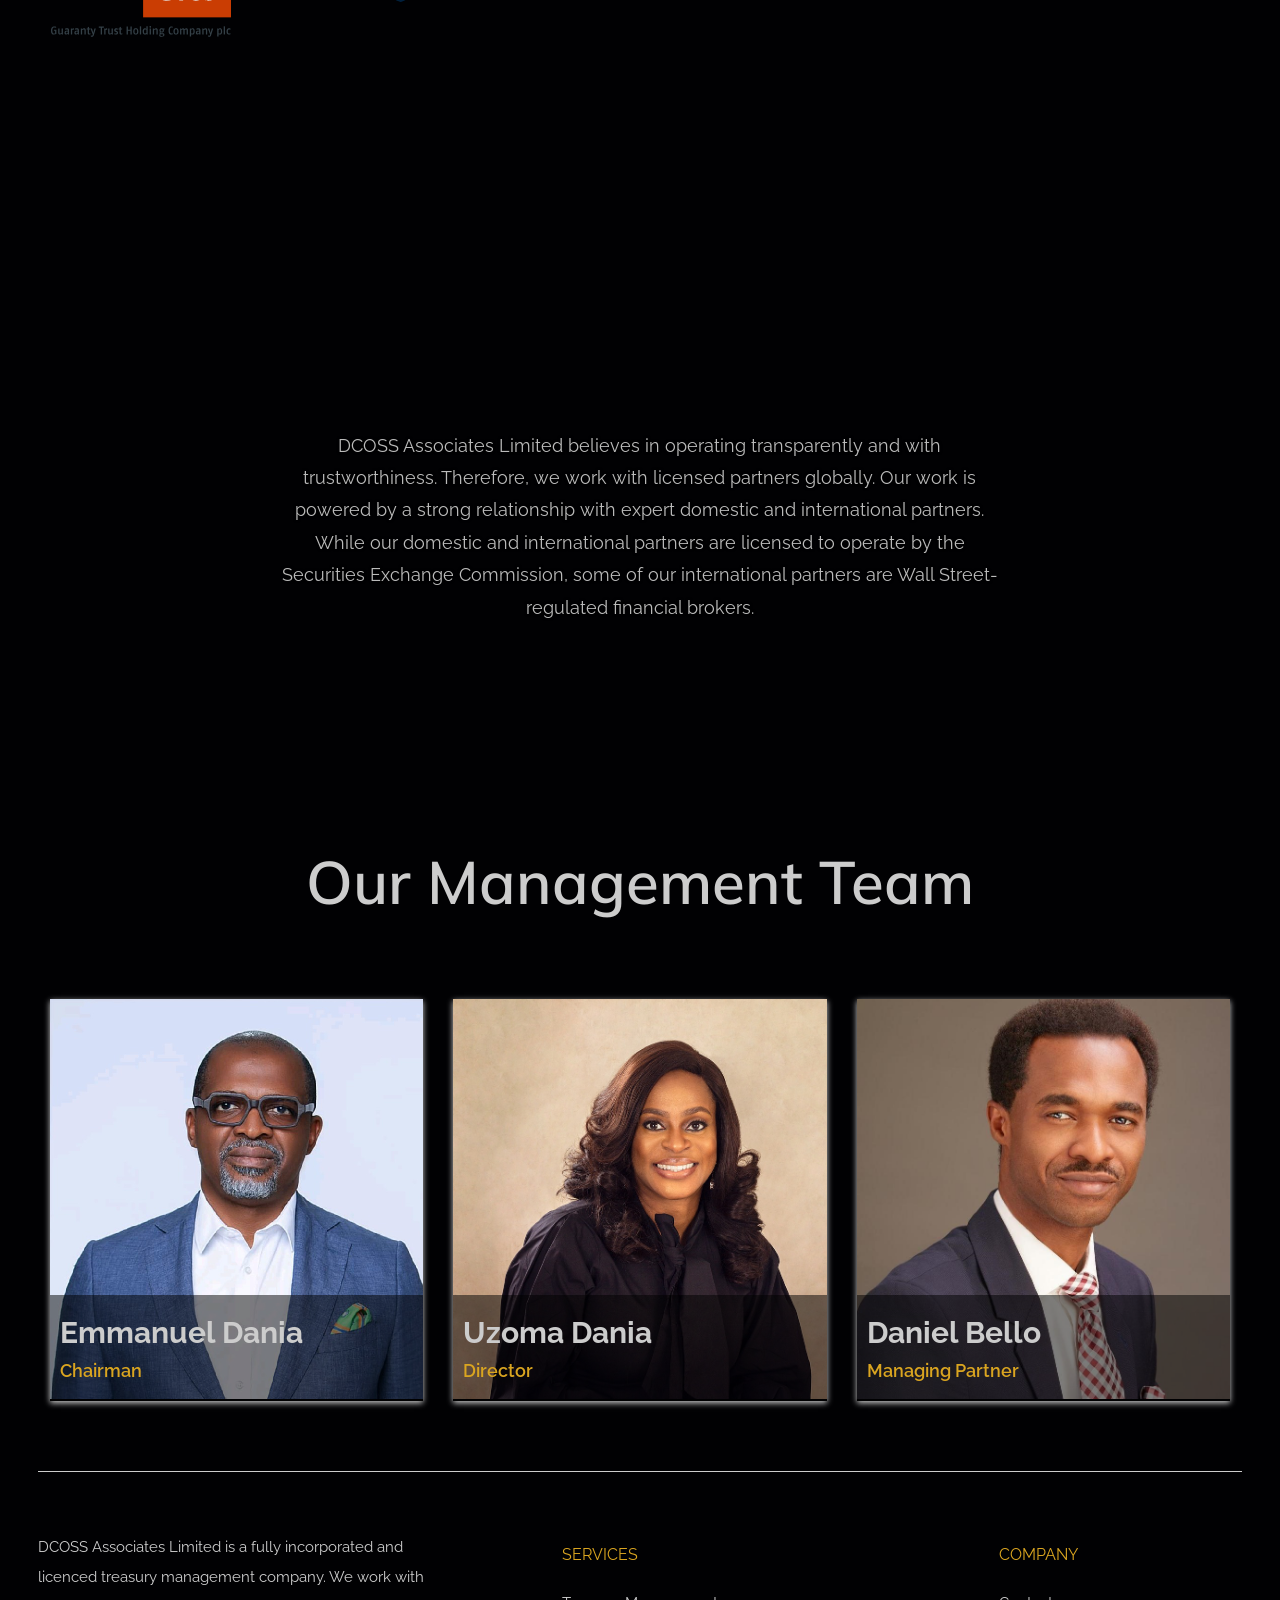
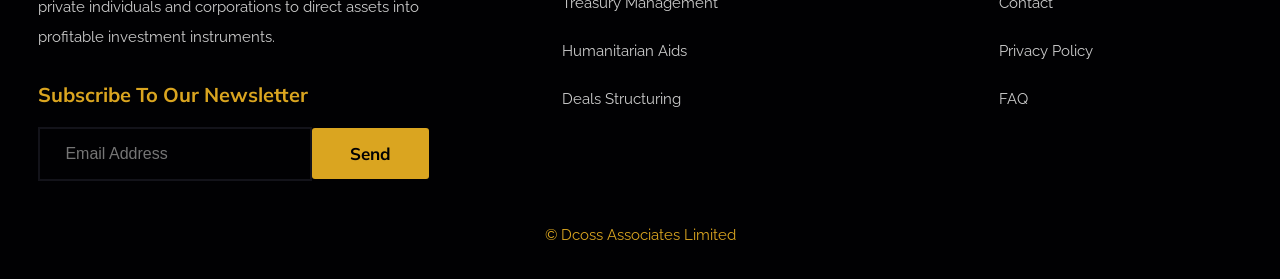
==== commit f97ecdc0: "Sorting" ====
--- a/index.html
+++ b/index.html
@@ -53,7 +53,9 @@
 
       <div class="icons">
         <div class="fas fa-envelope" id="search-btn"></div>
-        <div class="icons-btn" id="cart-btn">Get Started</div>
+        <div class="icons-btn" id="cart-btn">
+          <a style="color: #010103" href="/Contact.html">Get Started</a>
+        </div>
         <div class="fas fa-bars" id="menu-btn"></div>
       </div>
 
@@ -82,7 +84,7 @@
       </div>
       <div class="btn-2-width">
         <a href="Treasury.html" class="btn-2">Treasury Management & Strategy</a>
-        <a href="Business.html" class="btn-2">Business Process Engineering</a>
+
         <a href="Humanitarian.html" class="btn-2"
           >Humanitarian Services & Aids</a
         >
@@ -217,8 +219,8 @@
     <div class="img-three">
       <div class="img-three-text">
         <span>Partners</span>
-        <img src="/Images/gtco.svg" alt="GT Bank Logo" />
-        <img src="/Images/standard ibtc.svg" alt="Standard IBTC Bank Logo" />
+        <img src="/gtco.svg" alt="GT Bank Logo" />
+        <img src="/standard ibtc.svg" alt="Standard IBTC Bank Logo" />
         <img
           src="https://i.ibb.co/HzshDGs/corner-stone.png"
           alt="Cornerstone Insurance Logo"
@@ -250,7 +252,7 @@
     <div class="wrapper">
       <!--membre 1-->
       <div class="membre">
-        <img src="/Images/new.jpg" alt="" />
+        <img src="/new.jpg" alt="" />
 
         <div class="info">
           <h5 class="name">Emmanuel Dania</h5>
@@ -271,7 +273,10 @@
             </p>
 
             <div class="social-icones">
-              <a href="#" class="icon">
+              <a
+                href="https://www.linkedin.com/in/emmanuel-dania-33261913/"
+                class="icon"
+              >
                 <i class="bx bxl-linkedin"></i>
               </a>
             </div>
@@ -282,7 +287,7 @@
       <!--membre 2-->
       <div class="membre">
         <div class="img">
-          <img src="/Images/partner (1).jpeg" alt="" class="img" />
+          <img src="/partner (1).jpeg" alt="" class="img" />
         </div>
         <div class="info">
           <h5 class="name">Uzoma Dania</h5>
@@ -314,7 +319,7 @@
 
       <!--membre 3-->
       <div class="membre">
-        <img src="/Images/Managing-partne.jpg" alt="" />
+        <img src="/Managing-partne.jpg" alt="" />
 
         <div class="info to-top">
           <h5 class="name">Daniel Bello</h5>
@@ -327,7 +332,7 @@
             <p class="text">
               He is a Harvard-certified innovation and strategy manager, a
               Chartered Financial Analyst, and an award-winning Treasury dealer
-              (2008). For over 12 years, he has excelled in Treasury and Finance
+              (2008). For over 15 years, he has excelled in Treasury and Finance
               matters in various Nigerian banks, having interned at UBS
               Switzerland in Foreign exchange and Treasury management. He's a
               Harvard-educated professional. Daniel is enthusiastic about
@@ -380,10 +385,9 @@
         <div class="grid-2">
           <ul>
             <li class="one">Services</li>
-            <li>Treasury Management</li>
-            <li>Deal Structuring</li>
-            <li>Humanitarian Services</li>
-            <!-- <li>Business Process Engineering</li> -->
+            <li><a href="/Treasury.html">Treasury Management</a></li>
+            <li><a href="/Humanitarian.html">Humanitarian Aids</a></li>
+            <li><a href="/Deals.html">Deals Structuring</a></li>
           </ul>
         </div>
 
--- a/styles.css
+++ b/styles.css
@@ -310,7 +310,7 @@
   display: flex;
   flex-direction: column;
   align-items: flex-start;
-  background: url(/Images/here.jpg) no-repeat;
+  background: url(./here.jpg) no-repeat;
   background-blend-mode: darker;
   background-size: cover;
   background-position: center;
@@ -575,13 +575,13 @@
 }
 
 .img-two {
-  background-image: url("/Images/here.jpg");
+  background-image: url("/here.jpg");
   height: 80vh;
 }
 
 /* PARTNERS SECTIONS */
 .img-three {
-  background-image: url("/Images/a\ \(2\).jpg");
+  background-image: url("/a\ \(2\).jpg");
   height: 80vh;
 }
 /* PARTNERS SECTIONS */
@@ -1700,82 +1700,6 @@
 }
 /* Treasury Management */
 
-/* BizMgt */
-.BizMgt {
-  margin-top: 10rem;
-  width: 94%;
-  margin-left: auto;
-  margin-right: auto;
-}
-
-.BizMgt .content {
-  color: #ccc;
-}
-
-.BizMgt .content a {
-  font-size: 1.6rem;
-}
-
-.BizMgt img {
-  margin-top: 7rem;
-  padding: 10px;
-  width: 45%;
-  float: right;
-  border-radius: 10px;
-}
-.BizMgt .content p {
-  text-align: justify;
-  font-size: 1.6rem;
-  line-height: 1.5;
-  margin-bottom: 1rem;
-  padding: 0;
-}
-
-.BizMgt .content h2 {
-  font-size: 3.5rem;
-  margin-bottom: 2rem;
-  text-transform: uppercase;
-  text-align: left;
-}
-
-.BizMgt .content h2 {
-  margin-top: 4rem;
-}
-
-.BizMgt .content h3 {
-  font-size: 2.5rem;
-  margin-bottom: 1rem;
-  margin-top: 2rem;
-  text-transform: uppercase;
-}
-
-.BizMgt .content h4 {
-  font-size: 1.8rem;
-  margin-bottom: 1rem;
-  margin-top: 2rem;
-  text-transform: capitalize;
-}
-
-.BizMgt .content ol {
-  font-size: 1.6rem;
-  margin-left: 6rem;
-  line-height: 1.5;
-}
-
-.BizMgt .content a {
-  color: #daa520;
-}
-
-.BizMgt .content a:hover {
-  border-bottom: 1px solid #daa520;
-}
-
-.BizMgt .content ol {
-  font-size: 1.6rem;
-  margin-left: 6rem;
-  line-height: 1.5;
-}
-
 /* footer */
 
 .footer {
@@ -1824,11 +1748,13 @@
   margin: 3rem auto;
 }
 
-.grid-3 ul li a {
-  color: #ccc;
-}
-
-.grid-3 ul li a:hover {
+.grid-3 ul li a,
+.grid-2 ul li a {
+  color: #ccc;
+}
+
+.grid-3 ul li a:hover,
+.grid-2 ul li a:hover {
   color: #daa520;
 }
 
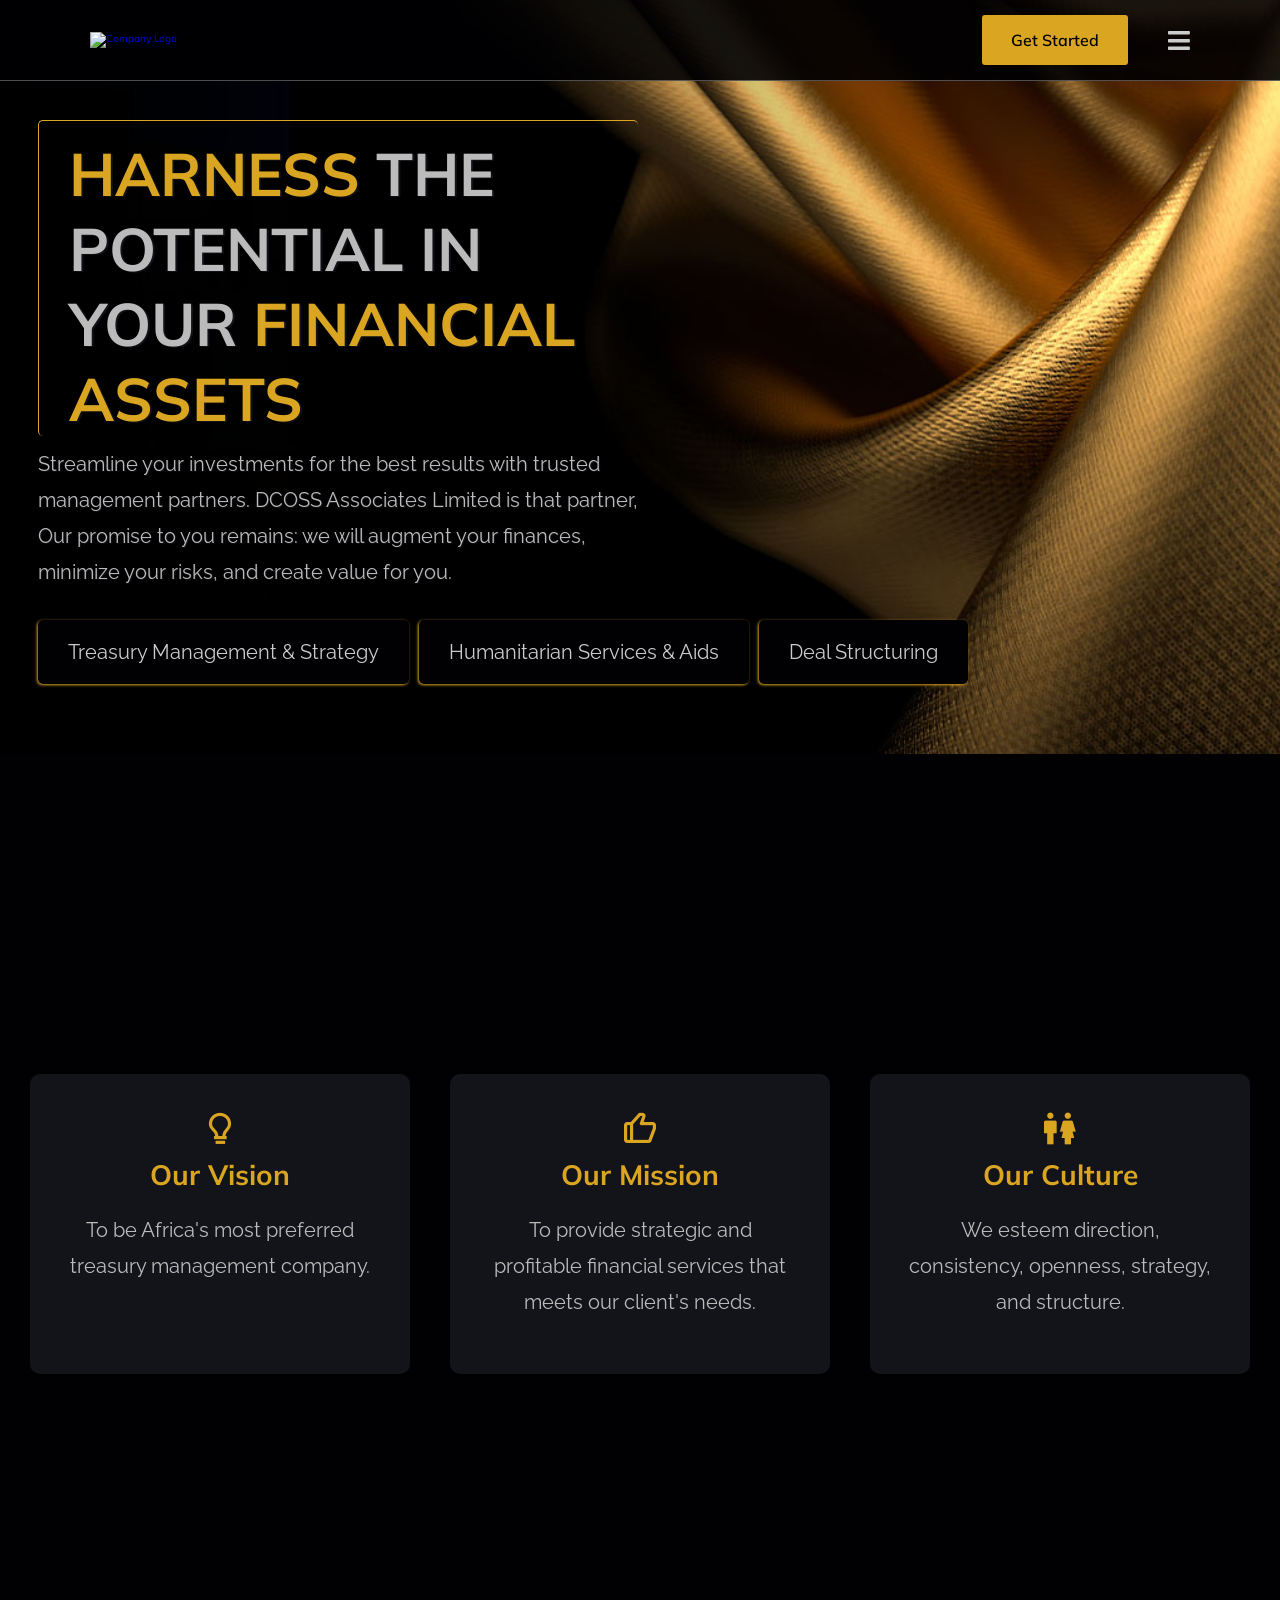
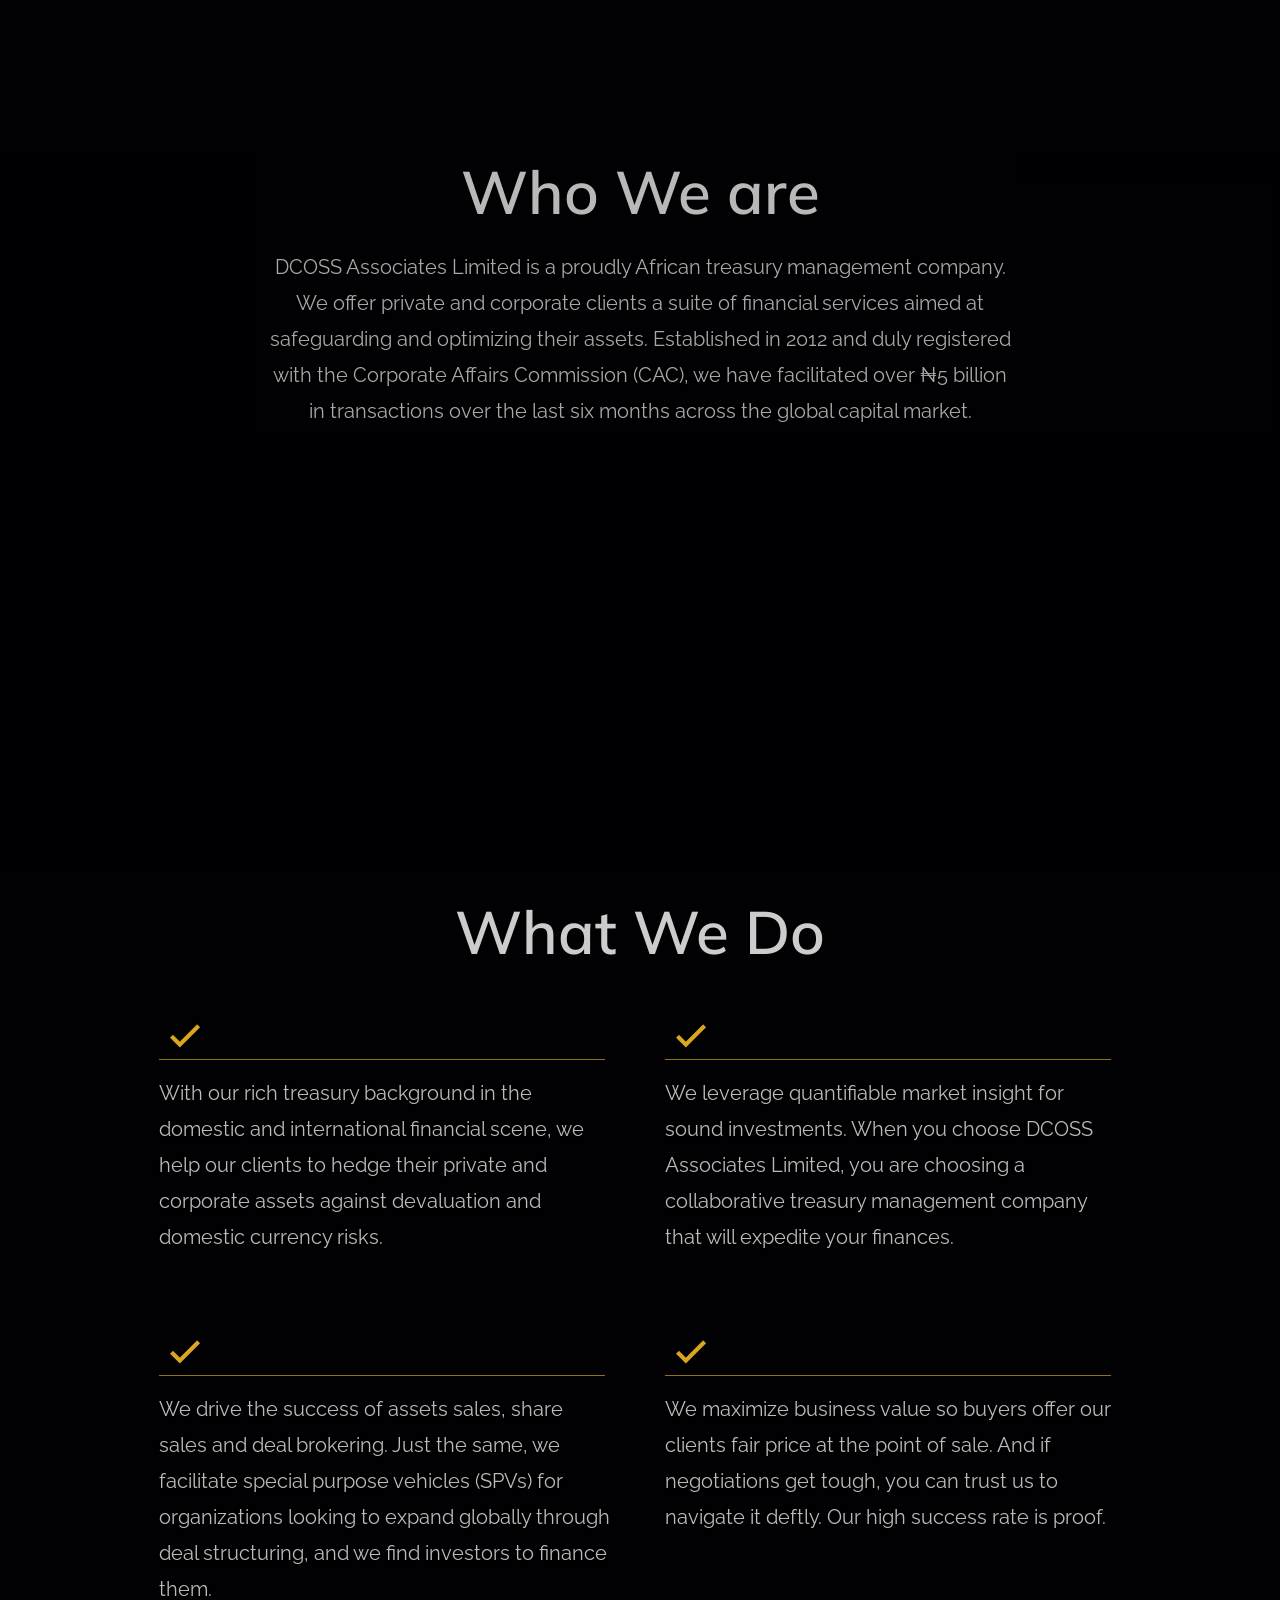
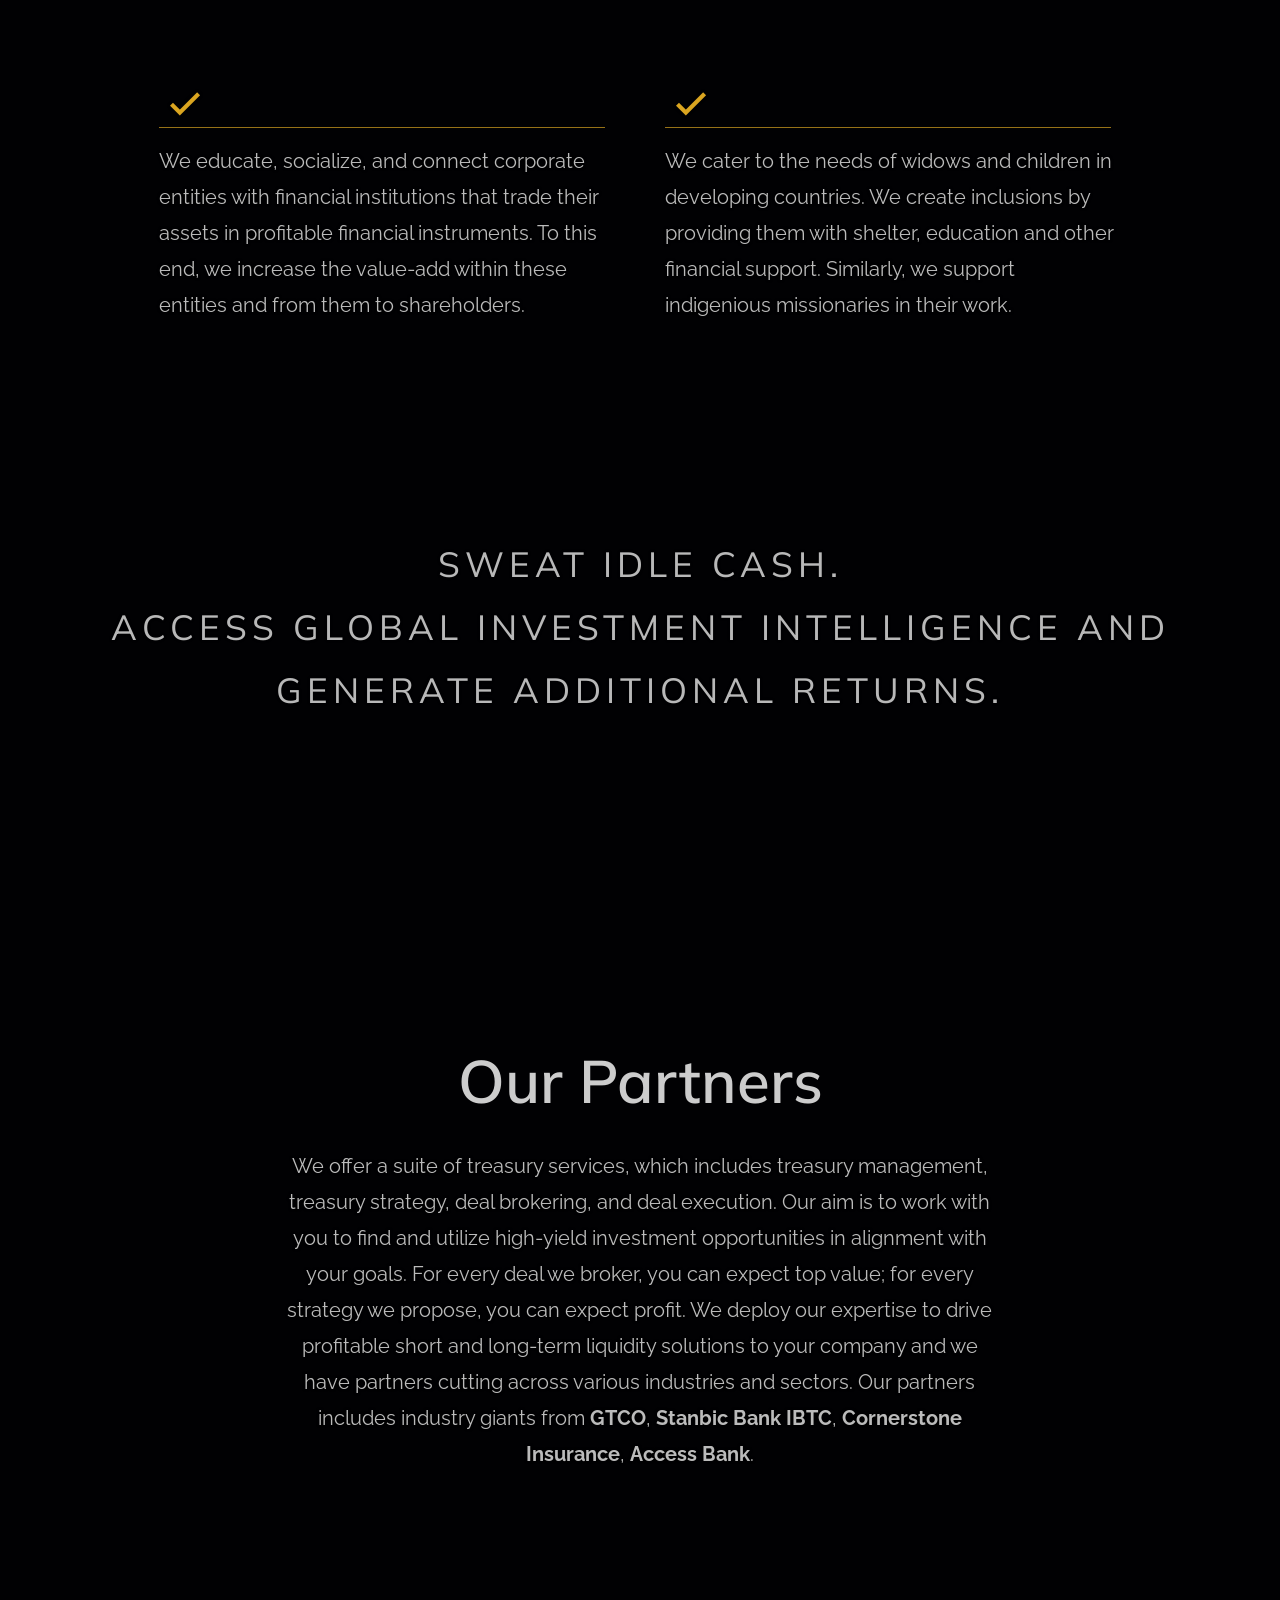
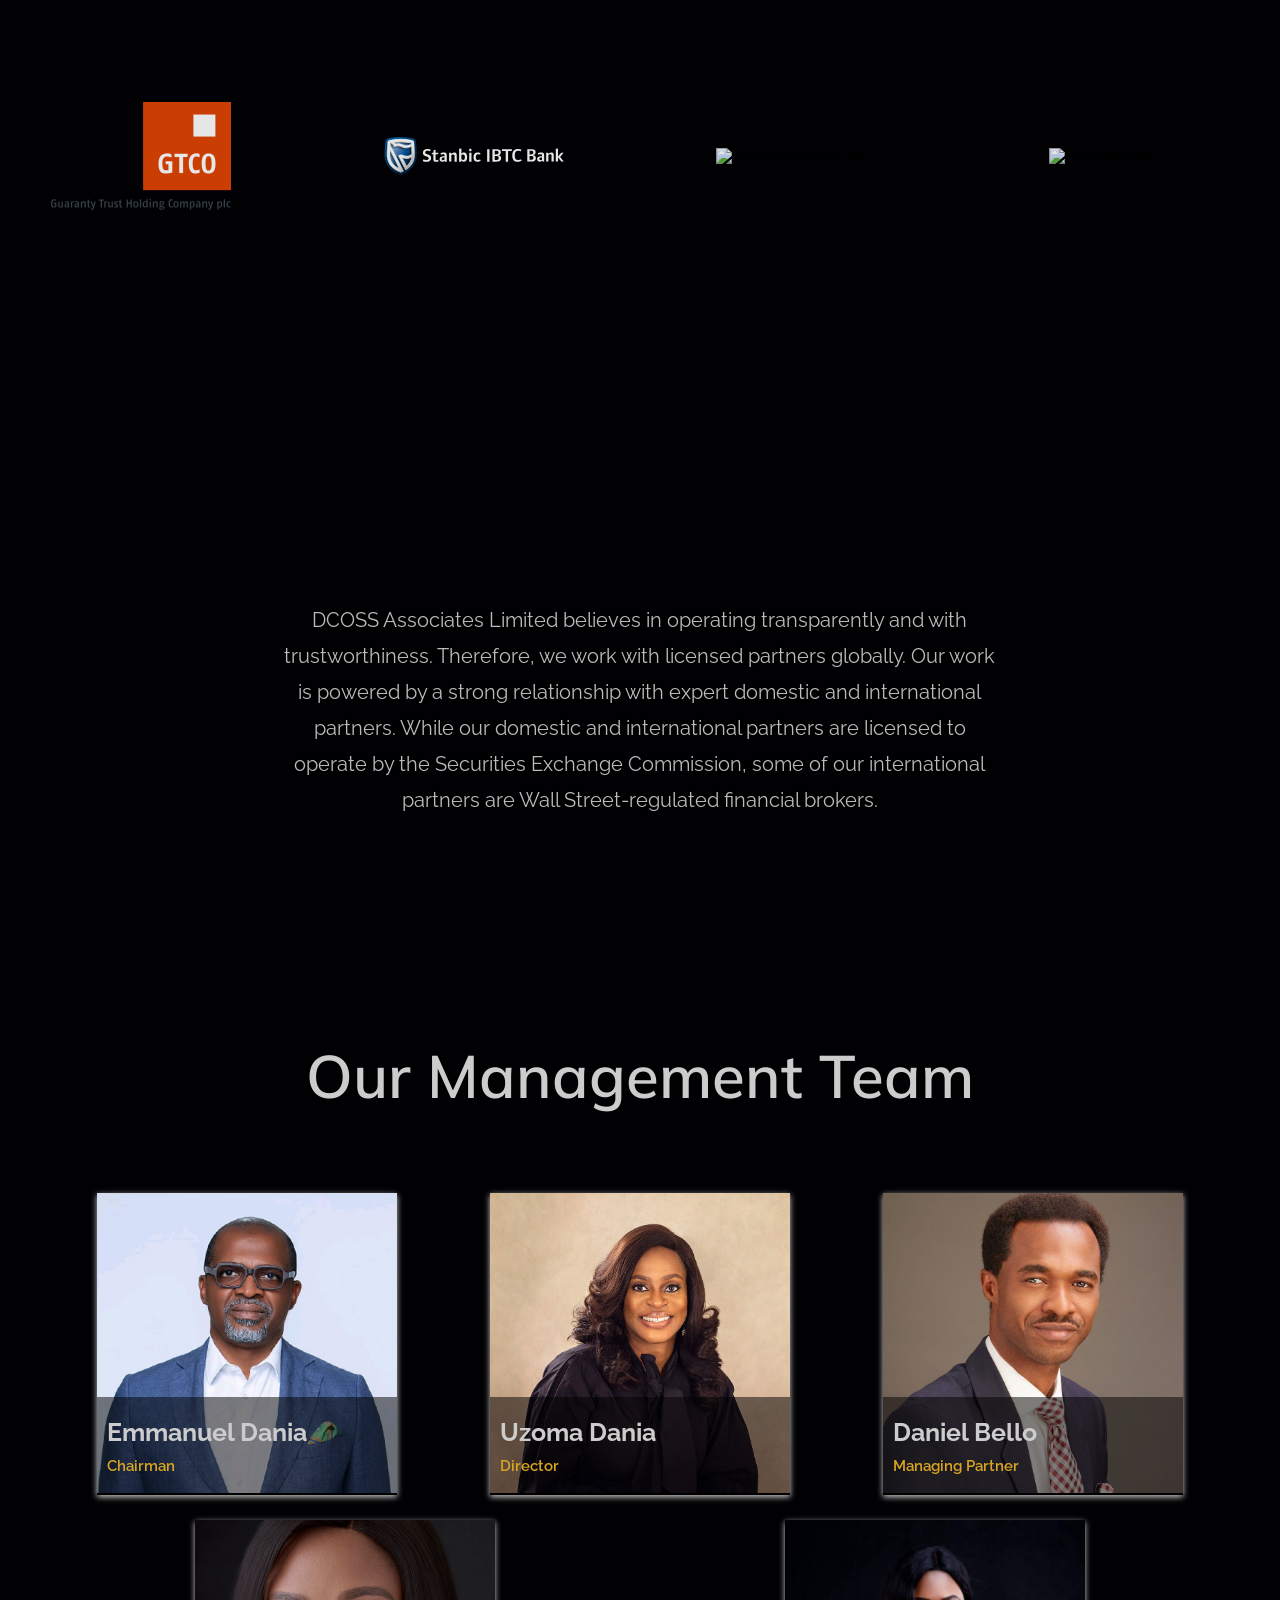
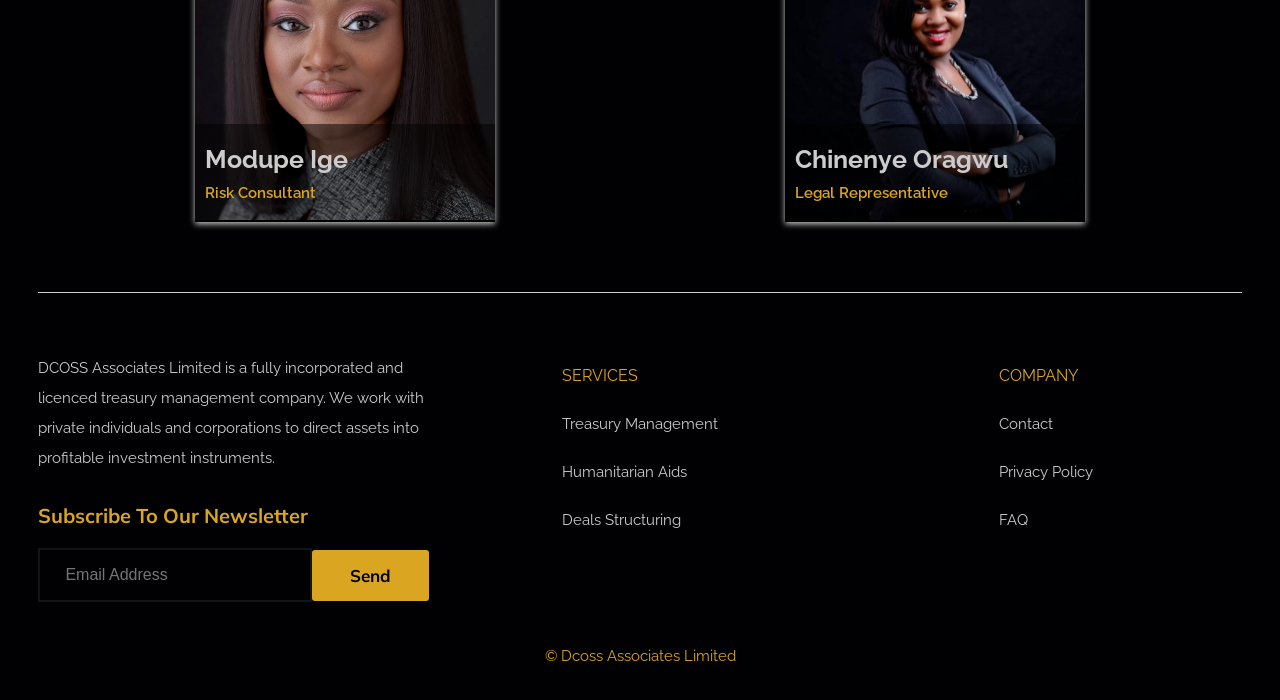
==== commit b59344e8: "Final Push" ====
--- a/index.html
+++ b/index.html
@@ -4,7 +4,19 @@
     <meta charset="UTF-8" />
     <meta http-equiv="X-UA-Compatible" content="IE=edge" />
     <meta name="viewport" content="width=device-width, initial-scale=1.0" />
-    <title>Home - DCOSS Associates Limited</title>
+    <meta
+      name="keywords"
+      content="Treasury, Management, Finance, Risk
+    Management, Humanitarian Services, Financial Assets, Deal Structuring"
+    />
+    <meta
+      name="description"
+      content="Streamline your investments for the best results with trusted
+    management partners. DCOSS Associates Limited is that partner, Our
+    promise to you remains: we will augment your finances, minimize your
+    risks, and create value for you."
+    />
+    <title>DCOSS Associates Limited: Best Treasury Management In Nigeria</title>
 
     <!-- FAVICON -->
     <link
@@ -35,7 +47,7 @@
     </button>
     <!-- header section starts  -->
     <header class="header">
-      <a href="#" class="logo">
+      <a href="index.html" class="logo">
         <img src="https://i.ibb.co/BCGMv5b/dc.png" alt="Company Logo" />
       </a>
 
@@ -157,7 +169,7 @@
           <i class="bx bx-check"></i>
           We leverage quantifiable market insight for sound investments. When
           you choose DCOSS Associates Limited, you are choosing a collaborative
-          treasury management company that will expedite your financial.
+          treasury management company that will expedite your finances.
         </p>
         <p>
           <i class="bx bx-check"></i>
@@ -169,7 +181,7 @@
         <p>
           <i class="bx bx-check"></i>
           We maximize business value so buyers offer our clients fair price at
-          the point of sale. And if negotiations get tough, you can trsut us to
+          the point of sale. And if negotiations get tough, you can trust us to
           navigate it deftly. Our high success rate is proof.
         </p>
         <p>
@@ -252,7 +264,7 @@
     <div class="wrapper">
       <!--membre 1-->
       <div class="membre">
-        <img src="/new.jpg" alt="" />
+        <img src="/new.jpg" alt="Emmanuel Dania, DCOSS Chairman" />
 
         <div class="info">
           <h5 class="name">Emmanuel Dania</h5>
@@ -287,7 +299,11 @@
       <!--membre 2-->
       <div class="membre">
         <div class="img">
-          <img src="/partner (1).jpeg" alt="" class="img" />
+          <img
+            src="/partner (1).jpeg"
+            alt="Uzoma Dania, DCOSS Director"
+            class="img"
+          />
         </div>
         <div class="info">
           <h5 class="name">Uzoma Dania</h5>
@@ -295,8 +311,6 @@
         </div>
         <div class="overly left">
           <div class="middle">
-            <!-- <h5 class="name">Aya Smith</h5>
-            <p class="job">Web Designer</p> -->
             <p class="text">
               Mrs. Uzoma Dania holds an MBA with honors, an LLM with honors, and
               a Bachelor of Laws. She has been instrumental in improving
@@ -308,18 +322,21 @@
               team leadership, and customer service.
             </p>
 
-            <div class="social-icones">
+            <!-- <div class="social-icones">
               <a href="https://www.linkedin.com/in/uzomadania/" class="icon">
                 <i class="bx bxl-linkedin"></i>
               </a>
-            </div>
+            </div> -->
           </div>
         </div>
       </div>
 
       <!--membre 3-->
       <div class="membre">
-        <img src="/Managing-partne.jpg" alt="" />
+        <img
+          src="/Managing-partne.jpg"
+          alt="Daniel Bello, DCOSS Managing partner"
+        />
 
         <div class="info to-top">
           <h5 class="name">Daniel Bello</h5>
@@ -328,7 +345,7 @@
         <div class="overly bottom">
           <div class="middle">
             <!-- <h5 class="name">Aya Smith</h5>
-            <p class="job">Web Designer</p> -->
+                  <p class="job">Web Designer</p> -->
             <p class="text">
               He is a Harvard-certified innovation and strategy manager, a
               Chartered Financial Analyst, and an award-winning Treasury dealer
@@ -348,6 +365,71 @@
                 <i class="bx bxl-linkedin"></i>
               </a>
             </div>
+          </div>
+        </div>
+      </div>
+
+      <!--membre 4-->
+      <div class="membre">
+        <img src="/MODUPEIGE3_1.jpg" alt="Modupe Ige, Risk Consultant" />
+
+        <div class="info to-top">
+          <h5 class="name">Modupe Ige</h5>
+          <p class="job">Risk Consultant</p>
+        </div>
+        <div class="overly bottom">
+          <div class="middle">
+            <!-- <h5 class="name">Aya Smith</h5>
+            <p class="job">Web Designer</p> -->
+            <p class="text">
+              Modupe is a Management and Risk Consultant with an MBA from the
+              University of Oxford and a BSc. Summa Cum Laude in Economics.
+              While in Oxford, she was the Co-Director of the Oxford Africa
+              Business Forum. She began her consulting career at KPMG, working
+              with major corporations mainly in financial services. She now
+              dedicates herself to working with small and medium-sized companies
+              looking to scale, helping them set up the necessary conditions to
+              attract financing. Her ultimate vision is to empower African
+              businesses to become transgenerational and global.
+            </p>
+
+            <!-- <div class="social-icones">
+              <a
+                href="https://www.linkedin.com/in/daniel-bello-a9b6b76b/"
+                class="icon"
+              >
+                <i class="bx bxl-linkedin"></i>
+              </a>
+            </div> -->
+          </div>
+        </div>
+      </div>
+
+      <!--membre 5-->
+      <div class="membre">
+        <img src="/Invert.jpeg" alt="CHINENYE ORAGWU" />
+
+        <div class="info to-top">
+          <h5 class="name">Chinenye Oragwu</h5>
+          <p class="job">Legal Representative</p>
+        </div>
+        <div class="overly bottom">
+          <div class="middle">
+            <!-- <h5 class="name">Aya Smith</h5>
+                  <p class="job">Web Designer</p> -->
+            <p class="text">
+              Chinenye was a recipient of the Nigerian Rising Star award at the
+              Nigerian Legal Awards in 2018. She is a strategic negotiator and
+              has been involved in advising on, negotiating and structuring
+              several finance transactions. Chinenye is an Accredited Mediator
+              with the Lagos Multi-Door Court House (LMDC).
+            </p>
+
+            <!-- <div class="social-icones">
+                    <a href="" class="icon">
+                      <i class="bx bxl-linkedin"></i>
+                    </a>
+                  </div> -->
           </div>
         </div>
       </div>
--- a/styles.css
+++ b/styles.css
@@ -122,7 +122,7 @@
 }
 
 .btn-2-width a {
-  font-size: 1.8rem;
+  font-size: 2rem;
   font-weight: 400;
 }
 
@@ -344,7 +344,7 @@
 }
 
 .home .content p {
-  font-size: 1.8rem;
+  font-size: 2rem;
   font-weight: light;
   line-height: 1.8;
   padding: 1rem 0;
@@ -388,7 +388,7 @@
 }
 
 .img-one-boxes .box .box-text {
-  font-size: 1.8rem;
+  font-size: 2rem;
   line-height: 1.8;
   font-weight: 400 !important;
   color: #bbb;
@@ -401,7 +401,7 @@
 .img-one-boxes .box h3 {
   text-align: center;
   color: #daa520;
-  font-size: 2.5rem;
+  font-size: 2.8rem;
   margin-bottom: 2rem;
   font-family: "Mulish", sans-serif;
 }
@@ -410,7 +410,7 @@
   margin-bottom: 1rem;
   display: block;
   text-align: center;
-  font-size: 3rem;
+  font-size: 3.8rem;
   color: #daa520;
 }
 
@@ -446,11 +446,11 @@
 }
 
 .img-one .img-one-text p {
-  font-size: 1.8rem;
+  font-size: 2rem;
   color: #bbb;
   text-shadow: 0 0 3px #000;
   text-align: center;
-  width: 50%;
+  width: 55%;
   margin: auto auto;
   margin-top: 2rem;
   font-weight: 400;
@@ -484,7 +484,7 @@
 .section-light .section-light-content p {
   color: #bbb;
   text-shadow: 0 0 3px #000;
-  font-size: 1.8rem;
+  font-size: 2rem;
   text-align: left;
   height: 100%;
   line-height: 1.8;
@@ -526,11 +526,11 @@
 
 .section-dark p {
   color: #bbb;
-  width: 50%;
+  width: 60%;
   margin: auto;
   text-shadow: 0 0 3px #000;
   padding-bottom: 3rem;
-  font-size: 1.8rem;
+  font-size: 2rem;
   text-align: center;
   line-height: 1.8;
   padding-left: 3rem;
@@ -674,9 +674,11 @@
   position: absolute;
 }
 .wrapper {
-  display: grid;
-  grid-template-columns: repeat(3, 1fr);
-  grid-gap: 30px;
+  display: flex;
+  flex-wrap: wrap;
+  align-items: center;
+  justify-content: space-around;
+  row-gap: 2.5rem;
   padding: 50px;
 }
 .membre {
@@ -684,10 +686,11 @@
   position: relative;
   overflow: hidden;
   transition: all 0.5s ease-in;
+  width: 300px;
 }
 .membre img {
-  height: 400px;
-  width: 400px;
+  height: 300px;
+  width: 300px;
   object-fit: cover;
 }
 .membre .info {
@@ -700,24 +703,24 @@
 }
 .membre .name {
   color: #ccc;
-  font-size: 30px;
+  font-size: 25px;
   font-weight: 700;
   margin-bottom: 10px;
 }
 .membre .job {
   color: #daa520;
-  font-size: 18px;
+  font-size: 15px;
   font-weight: 600;
 }
 .membre .text {
   margin: 15px 10px 15px 0px;
-  font-size: 1.6rem;
+  font-size: 1.3rem;
   font-family: "Mulish", sans-serif;
 }
 .membre .overly {
   height: 0;
-  background-color: rgba(0, 0, 0, 0.5);
-  padding: 0;
+  background-color: rgba(0, 0, 0, 0.823);
+  padding: 5px;
   position: absolute;
   width: 100%;
   display: block;
@@ -805,7 +808,7 @@
 
   .membre img {
     width: 100%;
-    height: 100%;
+    height: 400px;
   }
 
   .wrapper .membre:nth-child(2) img {
@@ -838,10 +841,10 @@
 }
 
 .about-box-grid_content {
-  font-size: 1.8rem;
+  font-size: 2rem;
   color: #bbb;
   text-align: center;
-  width: 55%;
+  width: 70%;
   margin-left: auto;
   margin-right: auto;
   padding: 1rem 0;
@@ -860,10 +863,10 @@
 }
 
 .core_values_content p {
-  font-size: 1.8rem;
+  font-size: 2rem;
   color: #bbb;
   text-align: center;
-  width: 45%;
+  width: 55%;
 
   margin-left: auto;
   margin-right: auto;
@@ -893,13 +896,13 @@
 
 .second .content-box .content-box-box {
   font-size: 18px;
-  width: 43%;
+  width: 33%;
   height: 340px;
   margin-bottom: 2rem;
   line-height: 1.8;
   border: 1px solid #13131a;
   margin-top: 1rem;
-  padding: 5rem 5rem;
+  padding: 3rem;
   cursor: pointer;
   background: #13131a;
   border-radius: 15px;
@@ -1053,7 +1056,7 @@
 }
 
 .menu .box-container .box {
-  padding: 5rem;
+  padding: 2rem;
   text-align: center;
   border: var(--border);
 }
@@ -1522,6 +1525,8 @@
   padding: 1rem 0;
 }
 
+/* Privacy Policy */
+
 .privacy-policy {
   width: 93%;
   margin-top: 10rem;
@@ -1551,11 +1556,18 @@
 }
 
 .privacy-policy p {
-  font-size: 1.8rem;
+  font-size: 1.6rem;
   color: #ccc;
   margin-bottom: 2rem;
   line-height: 1.8;
 }
+
+.privacy-policy .email_link {
+  color: #daa520;
+  cursor: pointer;
+}
+
+/* Privacy Policy */
 
 .FAQ {
   width: 93%;
@@ -1566,7 +1578,7 @@
 
 .FAQ h1 {
   font-size: 3.5rem;
-  color: #ccc;
+  color: #daa520;
   text-align: center;
   margin-bottom: 2rem;
 }
@@ -1585,6 +1597,7 @@
 }
 
 .FAQ .FAQ-content h3 {
+  font-family: "Mulish", sans-serif;
   font-size: 2.25rem;
   color: #ccc;
   padding-bottom: 1rem;
@@ -1593,7 +1606,8 @@
 }
 
 .FAQ .FAQ-content p {
-  font-size: 1.8rem;
+  font-size: 1.6rem;
+
   line-height: 1.8;
   color: #ccc;
   margin-bottom: 2rem;
@@ -1613,24 +1627,23 @@
   flex-wrap: nowrap;
   align-items: center;
   justify-content: center;
-  padding: 0.9rem 3rem;
-  width: 150px;
+  padding: 15px 29px 15px 29px;
+  font-weight: 500;
   margin-left: auto;
   margin-right: auto;
-  font-size: 1.7rem;
+  font-size: 1rem;
   background: #daa520;
   border-radius: 3px;
   cursor: pointer;
 }
 
 .FAQ button:hover {
-  letter-spacing: 0.1rem;
   background: hsla(43, 74%, 49%, 0.807);
 }
 
 .FAQ button a {
   color: #010103;
-  font-size: 2rem;
+  font-size: 16px;
 }
 
 /* Treasury Management */
@@ -2222,7 +2235,6 @@
     margin-bottom: 3rem;
   }
 }
-
 /* Extra */
 @media (max-width: 573px), (max-width: 767px) {
   body {
@@ -2298,6 +2310,10 @@
 
   /* Home */
 
+  .home {
+    padding: 1.5rem;
+  }
+
   .home .content h3 {
     margin-top: 15rem;
     font-size: 5rem;
@@ -2451,9 +2467,9 @@
   }
 
   .second .content-box .content-box-box {
-    font-size: 1.7rem;
+    font-size: 2rem;
     width: 90vw;
-    height: 400px;
+    height: max-content;
     padding: 4rem 4rem;
     margin-bottom: 1rem;
     line-height: 1.8;
@@ -2488,6 +2504,8 @@
 
   .swiper-three_div p {
     width: 100%;
+    font-size: 3rem;
+    padding: 1.5rem;
   }
 
   .swiper-three_div img {
@@ -2627,7 +2645,17 @@
     margin-bottom: 3rem;
   }
 }
-
+@media (max-width: 375px), (max-width: 414px) {
+  .img-three {
+    height: 100vh;
+  }
+  .img-three .img-three-text {
+    height: 100vh;
+  }
+  .img-three .img-three-text span {
+    display: none;
+  }
+}
 /* Tablet Media Queries */
 @media (min-width: 768px) {
   body {
@@ -2816,8 +2844,13 @@
   .contact .row-content {
     flex-direction: column;
   }
-}
-
+
+  .membre img {
+    height: 300px;
+    width: 100%;
+    object-fit: cover;
+  }
+}
 @media (min-width: 992px) {
   .header .icons .icons-btn {
     margin: 0 2rem;
